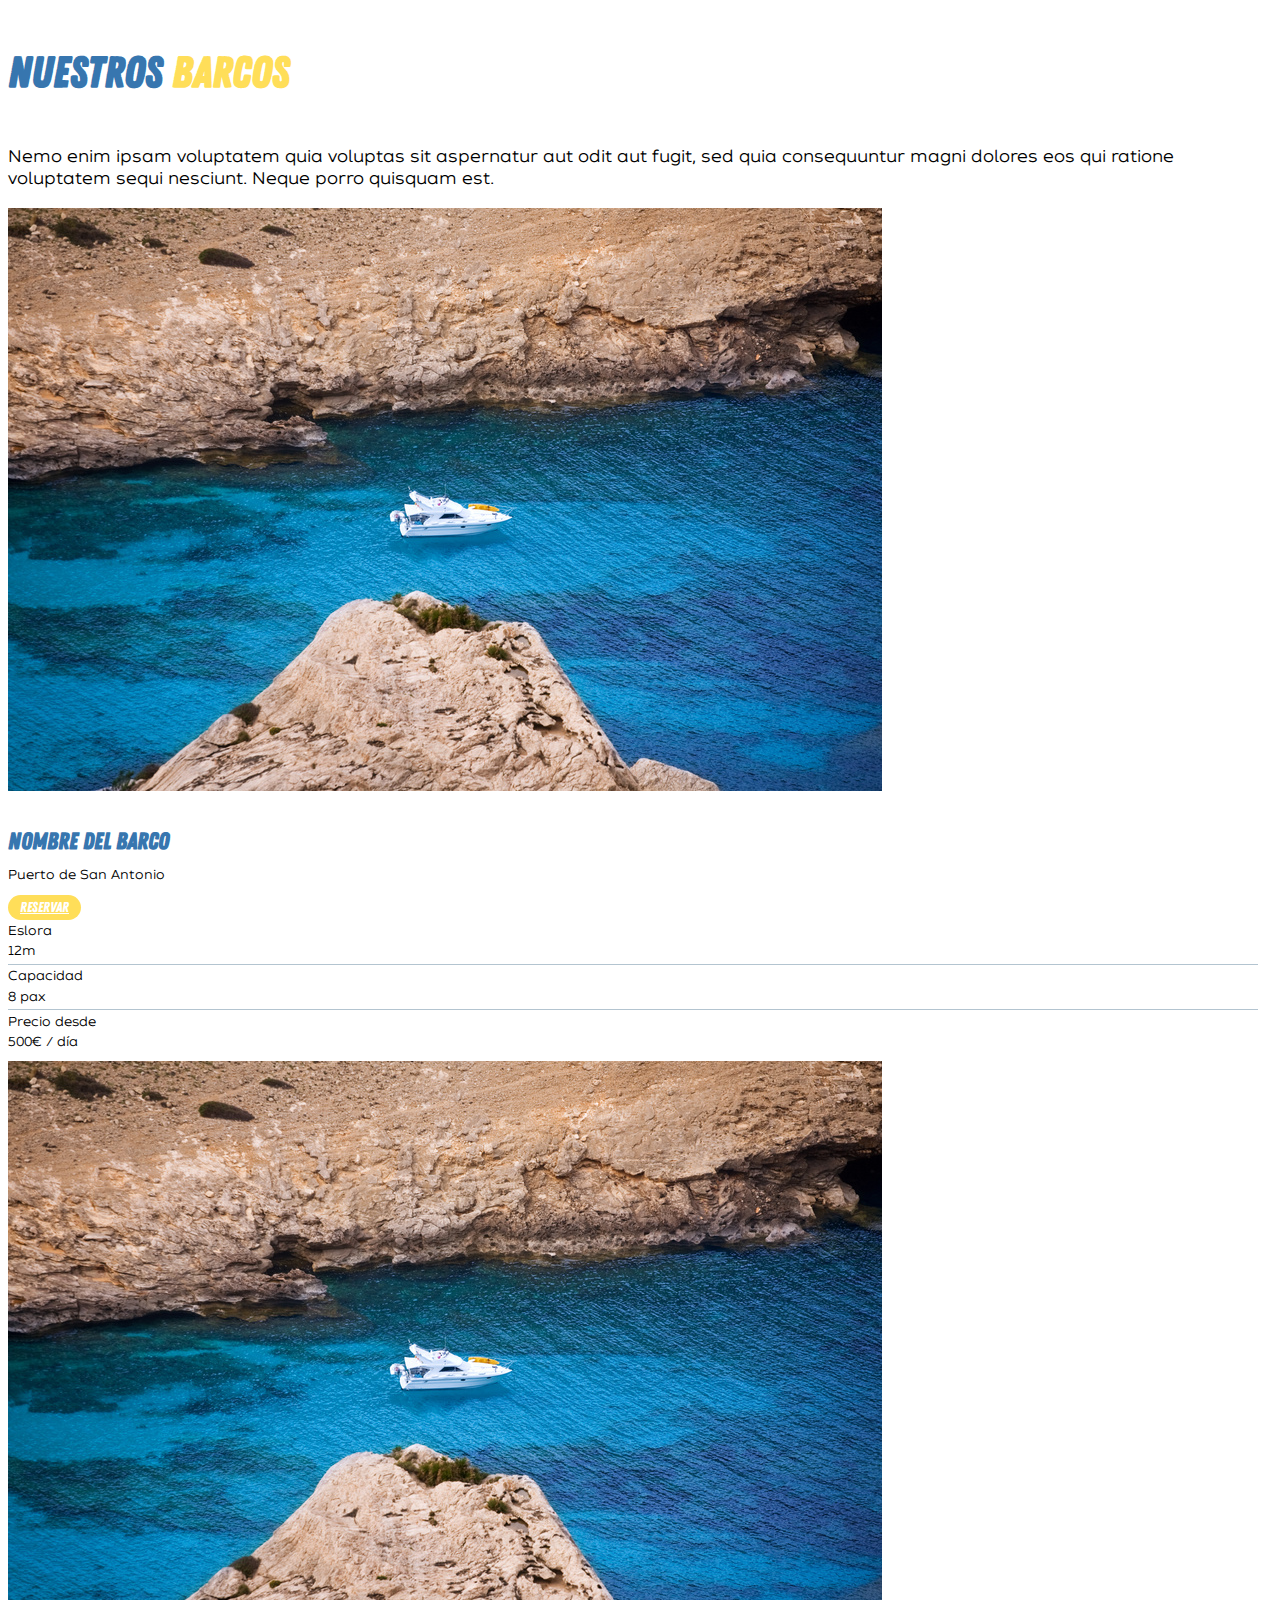
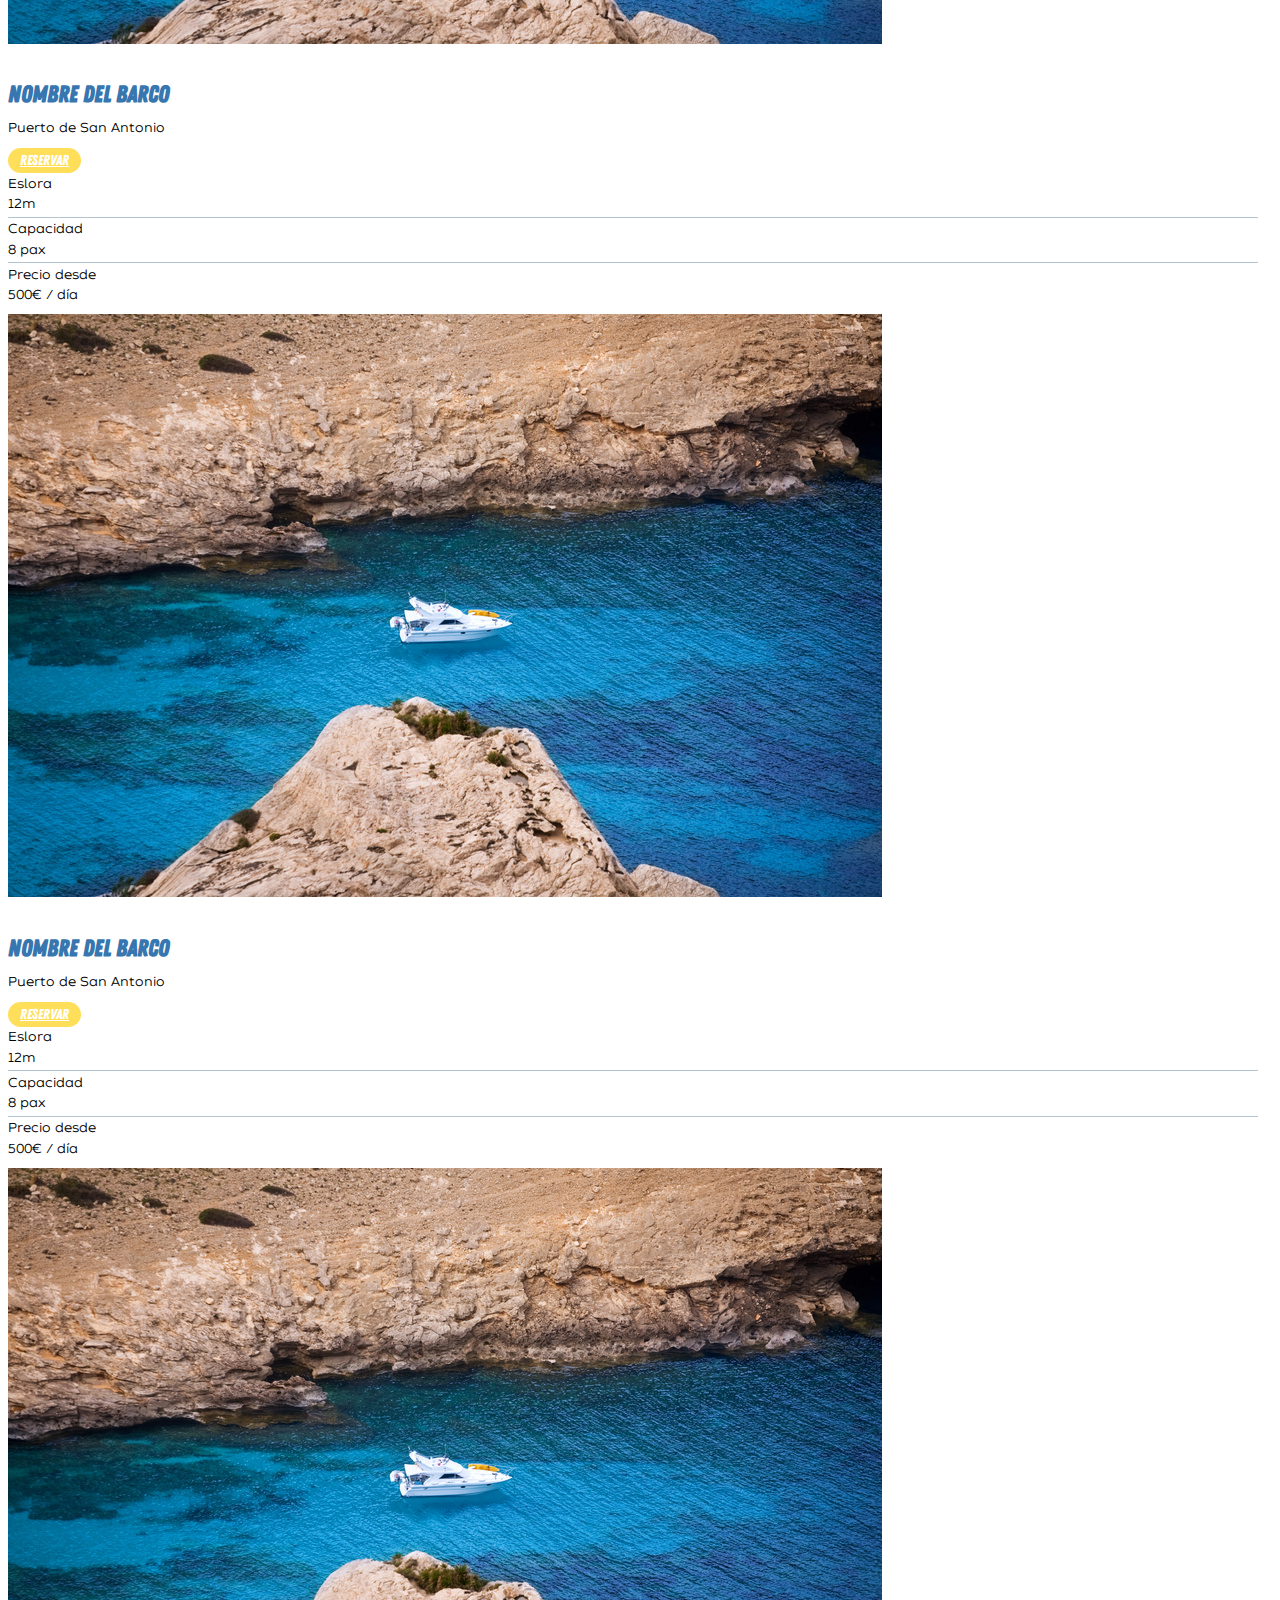
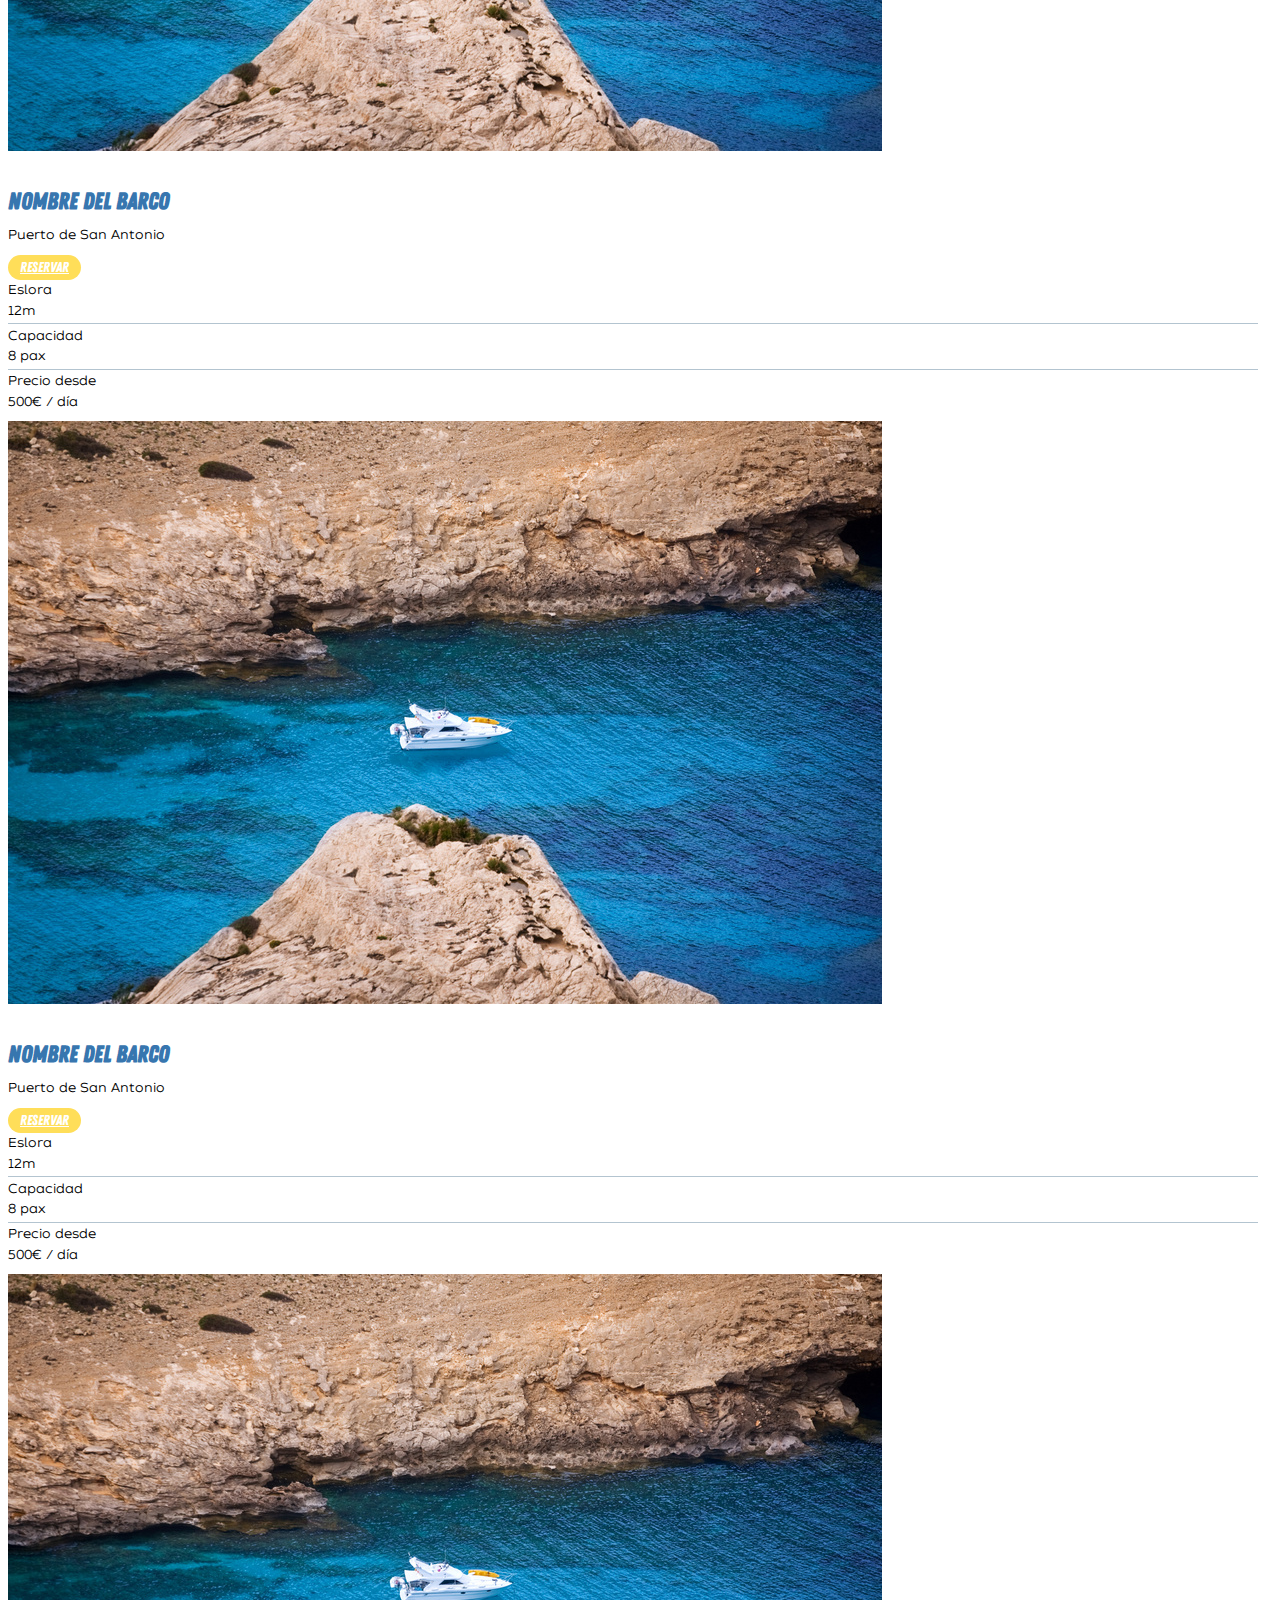
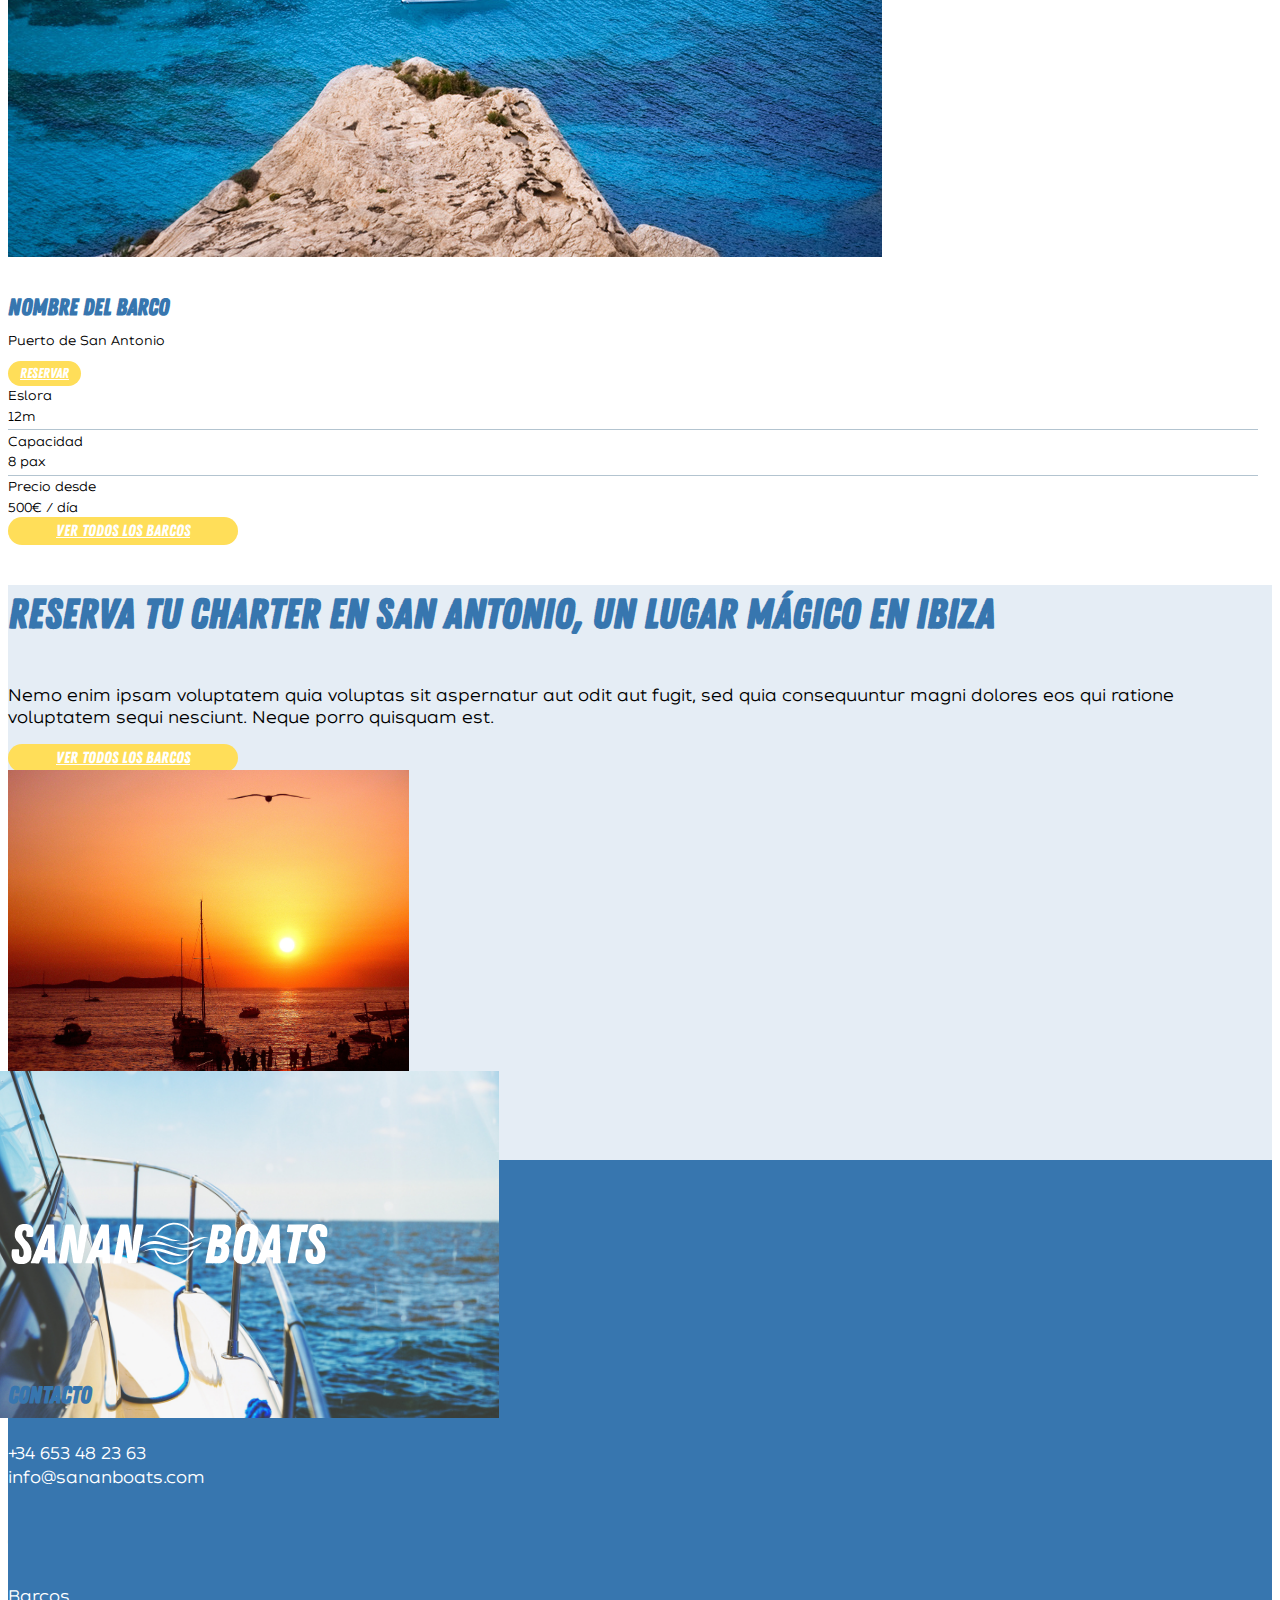
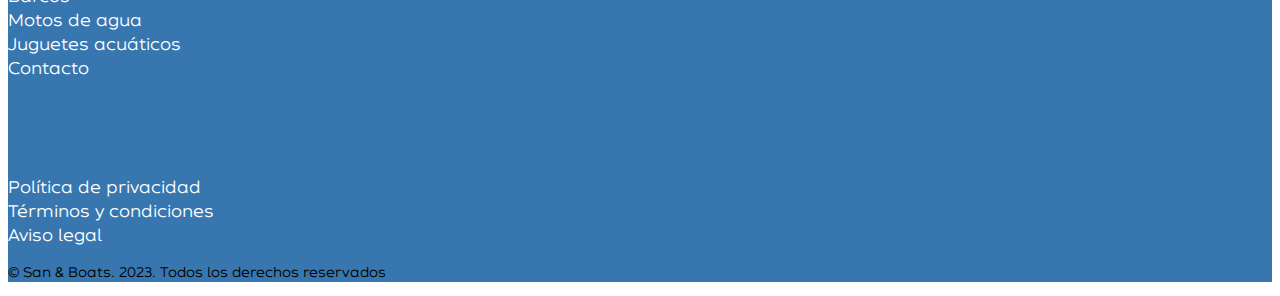
==== index.html @ d36f4373 "feat: Implemented book my charter section" ====
<!DOCTYPE html>
<html lang="en">
    <head>
        <meta charset="utf-8">
        <meta name="viewport" content="width=device-width, initial-scale=1">

        <!-- SEO Meta Tags -->
        <title>Sanan Boats</title>
        <meta name="description" content="Sanan Boats">
        <meta property="og:title" content="Sanan Boats">

        <!-- External Styles -->
        <link href="https://cdn.jsdelivr.net/npm/bootstrap@5.2.3/dist/css/bootstrap.min.css" rel="stylesheet" integrity="sha384-rbsA2VBKQhggwzxH7pPCaAqO46MgnOM80zW1RWuH61DGLwZJEdK2Kadq2F9CUG65" crossorigin="anonymous">

        <!-- App Styles -->
        <link rel="stylesheet" href="assets/css/styles.css">
    </head>
    <body>

        <!-- Boat Section -->
        <section class="our-boats-section">
            <div class="container thm-container">
                <div class="row py-4 mt-2 mb-3">
                    <div class="col text-center">
                        <h3 class="pt-2 pb-3">NUESTROS <span>BARCOS</span></h3>
                        <p>Nemo enim ipsam voluptatem quia voluptas sit aspernatur aut odit aut fugit, sed quia consequuntur magni dolores eos qui ratione voluptatem sequi nesciunt. Neque porro quisquam est.</p>
                    </div>
                </div>
                <div class="row row-cols-1 row-cols-md-3 gx-4 gy-4">
                    <div class="col">
                        <div class="boat-card px-1">
                            <div class="boat-image position-relative overflow-hidden">
                                <img class=" w-100" src="assets/images/boat_placeholder.jpg" alt="Boat image">
                            </div>
                            <div class="boat-content">
                                <div class="d-flex justify-content-between">
                                    <div class="d-flex flex-column">
                                        <h4>NOMBRE DEL BARCO</h4>
                                        <p class="mb-2">Puerto de San Antonio</p>
                                    </div>
                                    <a href="#" class="btn thm-btn-primary-lt">RESERVAR</a>
                                </div>
                                <div class="boat-items d-flex flex-column">
                                    <div class="boat-item d-flex justify-content-between">
                                        <p>Eslora</p>
                                        <p>12m</p>
                                    </div>
                                    <div class="boat-item d-flex justify-content-between">
                                        <p>Capacidad</p>
                                        <p>8 pax</p>
                                    </div>
                                    <div class="boat-item d-flex justify-content-between">
                                        <p>Precio desde</p>
                                        <p>500€ / día</p>
                                    </div>
                                </div>
                            </div>
                        </div>
                    </div>
                    <div class="col">
                        <div class="boat-card px-1">
                            <div class="boat-image position-relative overflow-hidden">
                                <img class=" w-100" src="assets/images/boat_placeholder.jpg" alt="Boat image">
                            </div>
                            <div class="boat-content">
                                <div class="d-flex justify-content-between">
                                    <div class="d-flex flex-column">
                                        <h4>NOMBRE DEL BARCO</h4>
                                        <p class="mb-2">Puerto de San Antonio</p>
                                    </div>
                                    <a href="#" class="btn thm-btn-primary-lt">RESERVAR</a>
                                </div>
                                <div class="boat-items d-flex flex-column">
                                    <div class="boat-item d-flex justify-content-between">
                                        <p>Eslora</p>
                                        <p>12m</p>
                                    </div>
                                    <div class="boat-item d-flex justify-content-between">
                                        <p>Capacidad</p>
                                        <p>8 pax</p>
                                    </div>
                                    <div class="boat-item d-flex justify-content-between">
                                        <p>Precio desde</p>
                                        <p>500€ / día</p>
                                    </div>
                                </div>
                            </div>
                        </div>
                    </div>
                    <div class="col">
                        <div class="boat-card px-1">
                            <div class="boat-image position-relative overflow-hidden">
                                <img class=" w-100" src="assets/images/boat_placeholder.jpg" alt="Boat image">
                            </div>
                            <div class="boat-content">
                                <div class="d-flex justify-content-between">
                                    <div class="d-flex flex-column">
                                        <h4>NOMBRE DEL BARCO</h4>
                                        <p class="mb-2">Puerto de San Antonio</p>
                                    </div>
                                    <a href="#" class="btn thm-btn-primary-lt">RESERVAR</a>
                                </div>
                                <div class="boat-items d-flex flex-column">
                                    <div class="boat-item d-flex justify-content-between">
                                        <p>Eslora</p>
                                        <p>12m</p>
                                    </div>
                                    <div class="boat-item d-flex justify-content-between">
                                        <p>Capacidad</p>
                                        <p>8 pax</p>
                                    </div>
                                    <div class="boat-item d-flex justify-content-between">
                                        <p>Precio desde</p>
                                        <p>500€ / día</p>
                                    </div>
                                </div>
                            </div>
                        </div>
                    </div>
                    <div class="col">
                        <div class="boat-card px-1">
                            <div class="boat-image position-relative overflow-hidden">
                                <img class=" w-100" src="assets/images/boat_placeholder.jpg" alt="Boat image">
                            </div>
                            <div class="boat-content">
                                <div class="d-flex justify-content-between">
                                    <div class="d-flex flex-column">
                                        <h4>NOMBRE DEL BARCO</h4>
                                        <p class="mb-2">Puerto de San Antonio</p>
                                    </div>
                                    <a href="#" class="btn thm-btn-primary-lt">RESERVAR</a>
                                </div>
                                <div class="boat-items d-flex flex-column">
                                    <div class="boat-item d-flex justify-content-between">
                                        <p>Eslora</p>
                                        <p>12m</p>
                                    </div>
                                    <div class="boat-item d-flex justify-content-between">
                                        <p>Capacidad</p>
                                        <p>8 pax</p>
                                    </div>
                                    <div class="boat-item d-flex justify-content-between">
                                        <p>Precio desde</p>
                                        <p>500€ / día</p>
                                    </div>
                                </div>
                            </div>
                        </div>
                    </div>
                    <div class="col">
                        <div class="boat-card px-1">
                            <div class="boat-image position-relative overflow-hidden">
                                <img class=" w-100" src="assets/images/boat_placeholder.jpg" alt="Boat image">
                            </div>
                            <div class="boat-content">
                                <div class="d-flex justify-content-between">
                                    <div class="d-flex flex-column">
                                        <h4>NOMBRE DEL BARCO</h4>
                                        <p class="mb-2">Puerto de San Antonio</p>
                                    </div>
                                    <a href="#" class="btn thm-btn-primary-lt">RESERVAR</a>
                                </div>
                                <div class="boat-items d-flex flex-column">
                                    <div class="boat-item d-flex justify-content-between">
                                        <p>Eslora</p>
                                        <p>12m</p>
                                    </div>
                                    <div class="boat-item d-flex justify-content-between">
                                        <p>Capacidad</p>
                                        <p>8 pax</p>
                                    </div>
                                    <div class="boat-item d-flex justify-content-between">
                                        <p>Precio desde</p>
                                        <p>500€ / día</p>
                                    </div>
                                </div>
                            </div>
                        </div>
                    </div>
                    <div class="col">
                        <div class="boat-card px-1">
                            <div class="boat-image position-relative overflow-hidden">
                                <img class=" w-100" src="assets/images/boat_placeholder.jpg" alt="Boat image">
                            </div>
                            <div class="boat-content">
                                <div class="d-flex justify-content-between">
                                    <div class="d-flex flex-column">
                                        <h4>NOMBRE DEL BARCO</h4>
                                        <p class="mb-2">Puerto de San Antonio</p>
                                    </div>
                                    <a href="#" class="btn thm-btn-primary-lt">RESERVAR</a>
                                </div>
                                <div class="boat-items d-flex flex-column">
                                    <div class="boat-item d-flex justify-content-between">
                                        <p>Eslora</p>
                                        <p>12m</p>
                                    </div>
                                    <div class="boat-item d-flex justify-content-between">
                                        <p>Capacidad</p>
                                        <p>8 pax</p>
                                    </div>
                                    <div class="boat-item d-flex justify-content-between">
                                        <p>Precio desde</p>
                                        <p>500€ / día</p>
                                    </div>
                                </div>
                            </div>
                        </div>
                    </div>
                </div>
                <div class="row py-4 py-md-5">
                    <div class="col text-center">
                        <a href="#" class="btn thm-btn-primary">VER TODOS LOS BARCOS</a>
                    </div>
                </div>
            </div>
        </section>

        <!-- Book my charter section -->
        <section class="book-my-charter-section bg-light py-4 py-lg-5">
            <div class="container thm-container px-4 pt-4 pb-lg-5 mt-2 mt-lg-0">
                <div class="row">
                    <div class="col-lg-6 p-lg-4 mb-4 mb-lg-0">
                        <h3>RESERVA TU CHARTER EN SAN ANTONIO, UN LUGAR MÁGICO EN IBIZA</h3>
                        <p>Nemo enim ipsam voluptatem quia voluptas sit aspernatur aut odit aut fugit, sed quia consequuntur magni dolores eos qui ratione voluptatem sequi nesciunt. Neque porro quisquam est.</p>
                        <a href="#" class="btn thm-btn-primary">VER TODOS LOS BARCOS</a>
                    </div>
                    <div class="col-lg-6 book-my-charter-images position-relative mt-2 mt-lg-0">
                        <div class="book-my-charter-img-2 position-absolute top-0 overflow-hidden">
                            <img src="assets/images/book_our_charter_2.jpg" alt="Book my charter 2">
                        </div>
                        <div class="book-my-charter-img-1 position-absolute bottom-0 start-0 overflow-hidden">
                            <img src="assets/images/book_our_charter_1.jpg" alt="Book my charter 1">
                        </div>
                    </div>
                </div>
            </div>
        </section>

        <!-- Footer -->
        <footer class="bg-primary">
            <div class="container thm-container py-3 pt-lg-4">
                <div class="row pb-4 pt-lg-2">
                    <div class="col-lg-4 text-center text-lg-start">
                        <img class="footer-logo" src="assets/images/sanan_boats_logo_white.svg" alt="Sanan boats logo" width="320px">
                    </div>
                    <div class="col-lg-8 pt-lg-5 text-center text-sm-start">
                        <div class="row">
                            <div class="col-sm-4 pb-2 pb-sm-0">
                                <h4 class="text-white">CONTACTO</h4>
                                <ul>
                                    <li><a href="#">+34 653 48 23 63</a></li>
                                    <li><a href="#">info@sananboats.com</a></li>
                                </ul>
                            </div>
                            <div class="col-sm-4 pb-2 pb-sm-0">
                                <h4 class="text-white">SERVICIOS</h4>
                                <ul>
                                    <li><a href="#">Barcos</a></li>
                                    <li><a href="#">Motos de agua</a></li>
                                    <li><a href="#">Juguetes acuáticos</a></li>
                                    <li><a href="#">Contacto</a></li>
                                </ul>
                            </div>
                            <div class="col-sm-4 pb-2 pb-sm-0">
                                <h4 class="text-white">POLÍTICAS</h4>
                                <ul>
                                    <li><a href="#">Política de privacidad</a></li>
                                    <li><a href="#">Términos y condiciones</a></li>
                                    <li><a href="#">Aviso legal</a></li>
                                </ul>
                            </div>
                        </div>
                    </div>
                </div>
                <div class="row">
                    <div class="col text-center">
                        <p class="mb-0 pb-lg-1 pt-sm-3 text-white">© San & Boats. 2023. Todos los derechos reservados</p>
                    </div>
                </div>
            </div>
        </footer>
        
        <!-- Application JavaScript -->
        <script src="assets/js/main.js"></script>
    </body>
</html>
---- assets/css/styles.css ----
/* Author: Javier López López
   Version: 1.0
   Date: 16/04/2023
   File Description: Css file for theme styles
*/
/****************************************\
01.General
02.Titles
03.Buttons
04.Boat card
05.Footer
06.Book my charter section
*****************************************/


/*--------------------------------------------------------------
# General
--------------------------------------------------------------*/

:root {
    --color-primary: #3776af;
    --color-secondary: #ffde59;
    --color-primary-light: #e5edf5;
}

/* Font declarations */
@font-face {
    font-family: 'Zing Rust Base';
    src: url('../fonts/ZingRustBaseFont.woff2') format('woff2');
    font-weight: 400;
    font-style: normal;
}

@font-face {
    font-family: 'Zing Sans Rust';
    src: url('../fonts/ZingSansRustFont.woff2') format('woff2');
    font-weight: 900;
    font-style: italic;
}


html, body, p {
    font-family: 'Zing Sans Rust', sans-serif;
    color: #000;
    font-size: min(calc(0.95rem + 0.1vw), 1.1rem);
}

h1, h2, h3, h4, h5 {
    font-family: 'Zing Rust Base', serif;
    color: var(--color-primary);
}

/* Colors */
.thm-color-primary {
    color: var(--color-primary);
}

.thm-color-secondary {
    color: var(--color-secondary);
}

/* Backgrounds */
.bg-primary {
    background-color: var(--color-primary) !important;
}

.bg-light {
    background-color: var(--color-primary-light) !important;
}

/* Container */
.thm-container {
    max-width: 1250px;
}


/*--------------------------------------------------------------
# Titles
--------------------------------------------------------------*/

h3 {
    font-size: min(calc(2rem + 0.8vw), 2.7rem);
}

h1 span, h2 span, h3 span {
    color: var(--color-secondary);
    text-align: center;
}

h4 {
    font-size: min(calc(1.32rem + 0.15vw), 1.45rem);
}


/*--------------------------------------------------------------
# Buttons
--------------------------------------------------------------*/

.thm-btn-primary, .thm-btn-primary-lt {
    width: fit-content;
    height: fit-content;
    border-radius: 28px;
    font-family: 'Zing Rust Base', serif;
    text-align: center;
    background-color: var(--color-secondary);
    color: #fff !important;
}

.thm-btn-primary {
    padding: 4px 48px;
    font-size: min(calc(0.9rem + 0.1vw), 1rem);
}

.thm-btn-primary-lt {
    padding: 4px 12px;
    font-size: min(calc(0.8rem + 0.1vw), 0.875rem);
}

.thm-btn-primary:hover, .thm-btn-primary-lt:hover {
    background-color: var(--color-primary);
}


/*--------------------------------------------------------------
# Boat card
--------------------------------------------------------------*/

.boat-card .boat-image {
    width: fit-content;
    margin: 10px 0;
}

.boat-card .boat-image img {
    object-fit: cover;
}

.boat-card .boat-content h4 {
    margin-bottom: 0;
    line-height: 25px;
    font-size: min(calc(1.3rem + 0.15vw), 1.43rem);
}

.boat-card .boat-content p {
    font-size: min(calc(0.75rem + 0.1vw), 0.79rem);
}

.boat-card .boat-items p {
    margin: 3.5px 0;
}

.boat-card .boat-items > div:not(:last-child) {
    border-bottom: 1px solid #b3c4d0;
}


/*--------------------------------------------------------------
# Footer
--------------------------------------------------------------*/

footer ul {
    padding-left: 0;
}

footer ul li {
    list-style: none;
    margin-bottom: 2px;
}

footer a {
    color: #fff;
    text-decoration: none!important;
    font-size: min(calc(0.95rem + 0.1vw), 1.04rem);
}

footer a:hover {
    color: var(--color-secondary);
}

footer p {
    font-size: min(calc(0.78rem + 0.1vw), 0.84rem);
}

@media screen and (max-width: 767px) {
    footer .footer-logo {
        width: 250px!important;
    }
}


/*--------------------------------------------------------------
# Book my charter section
--------------------------------------------------------------*/

.book-my-charter-section h3 {
    font-size: min(calc(1.9rem + 0.8vw), 2.6rem);
}

.book-my-charter-section .book-my-charter-images {
    height: 390px;
}

.book-my-charter-section .book-my-charter-img-1 {
    width: 398px;
    height: 347px;
}

.book-my-charter-section .book-my-charter-img-2 {
    width: 395px;
    height: 301px;
    left: 94px;
}

.book-my-charter-section .book-my-charter-img-1 img, .book-my-charter-section .book-my-charter-img-2 img {
    object-fit: cover;
    height: 100%;
}

.book-my-charter-section .book-my-charter-img-1 img {
    margin-left: -32px;
}

@media screen and (max-width: 767px) {
    .book-my-charter-section .book-my-charter-images {
        width: 340px;
        height: 264px;
        margin: auto;
    }
    
    .book-my-charter-section .book-my-charter-img-1 {
        width: 271px;
        height: 234px;
    }
    
    .book-my-charter-section .book-my-charter-img-2 {
        width: 269x;
        height: 202px;
        left: 68px;
    }
}
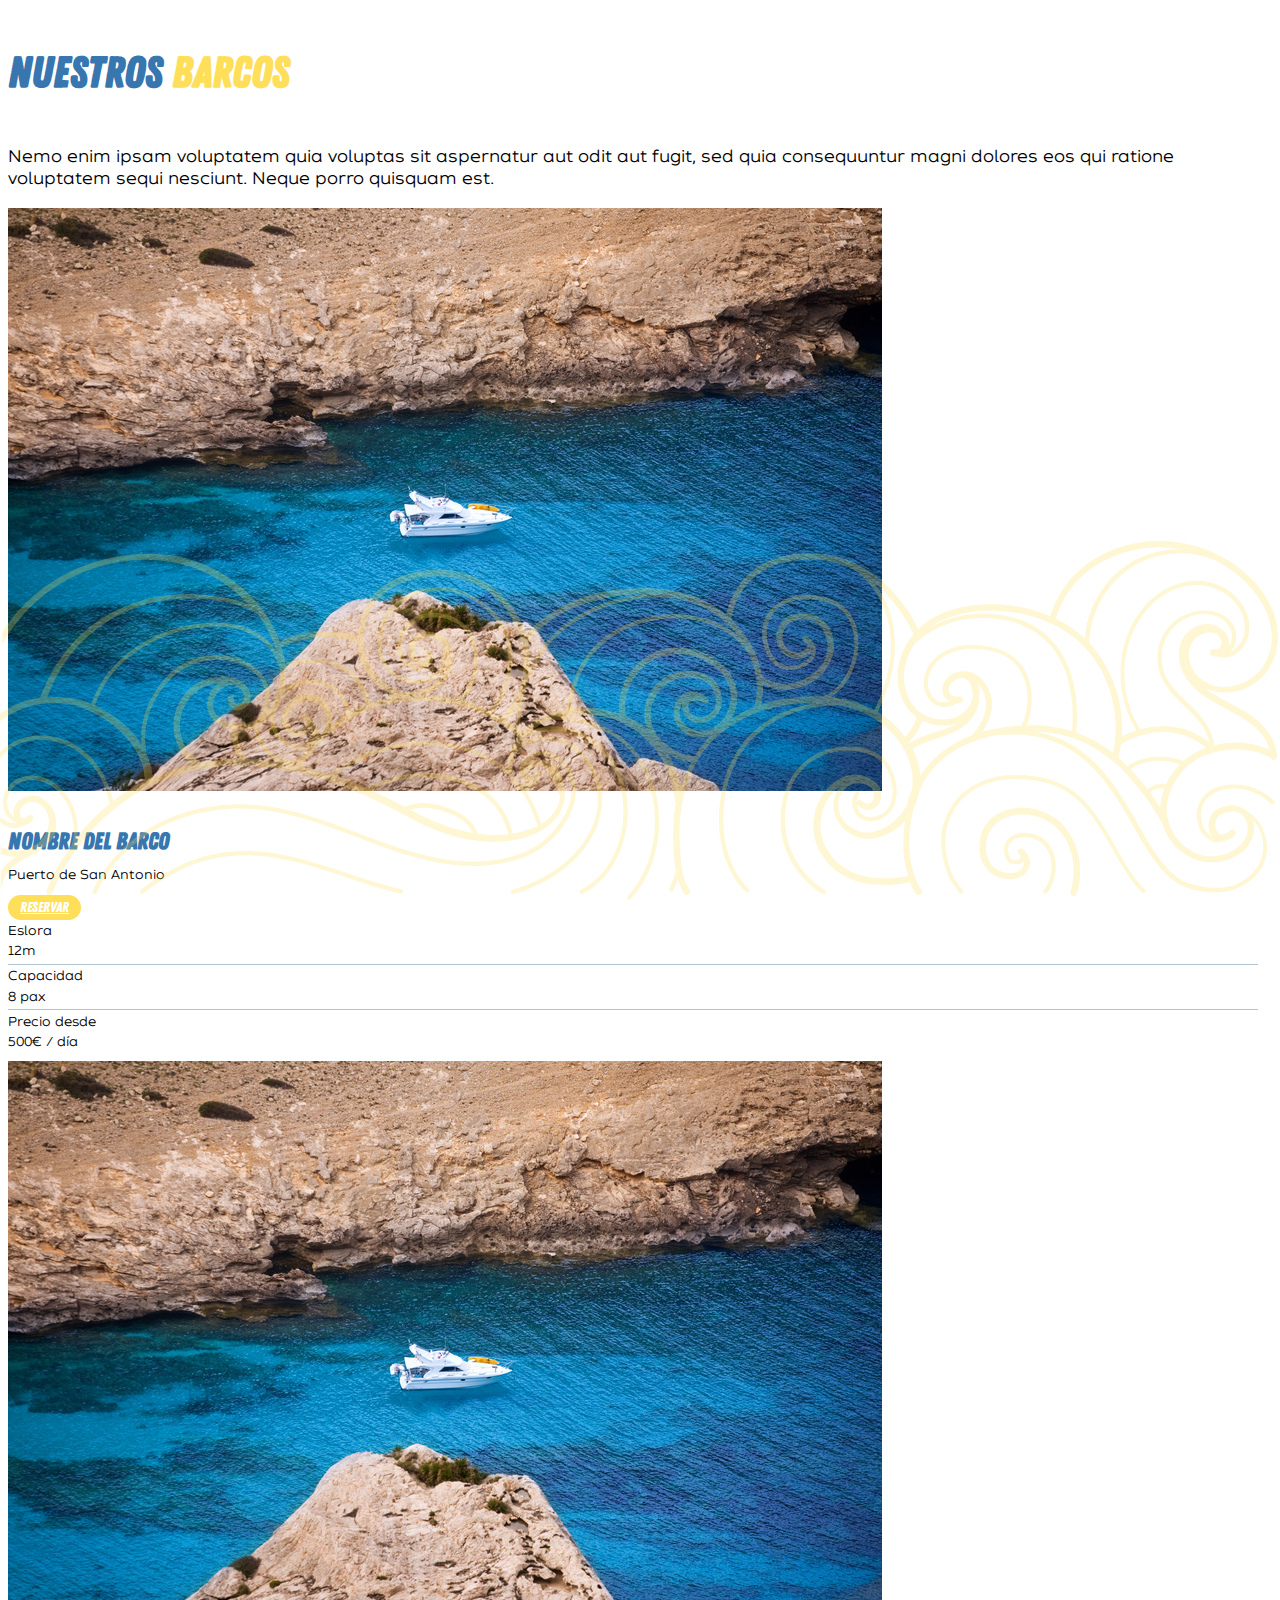
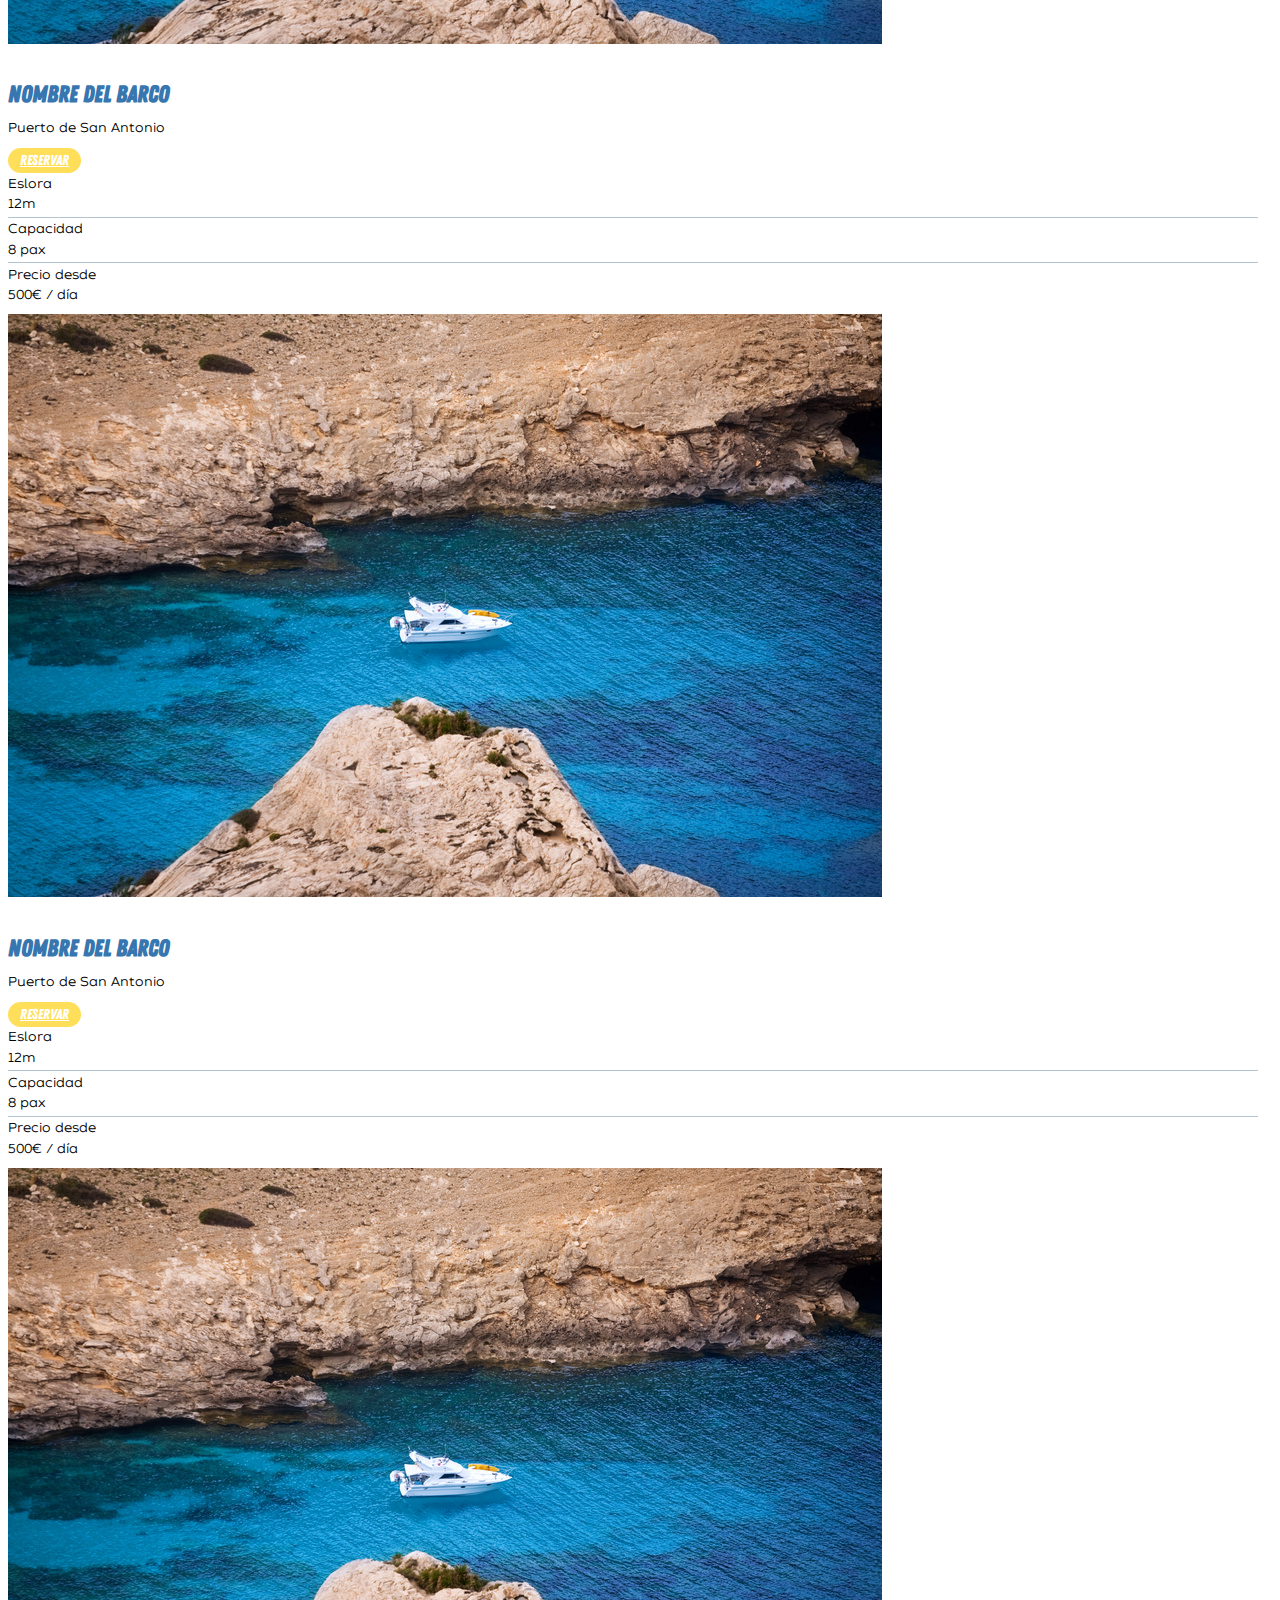
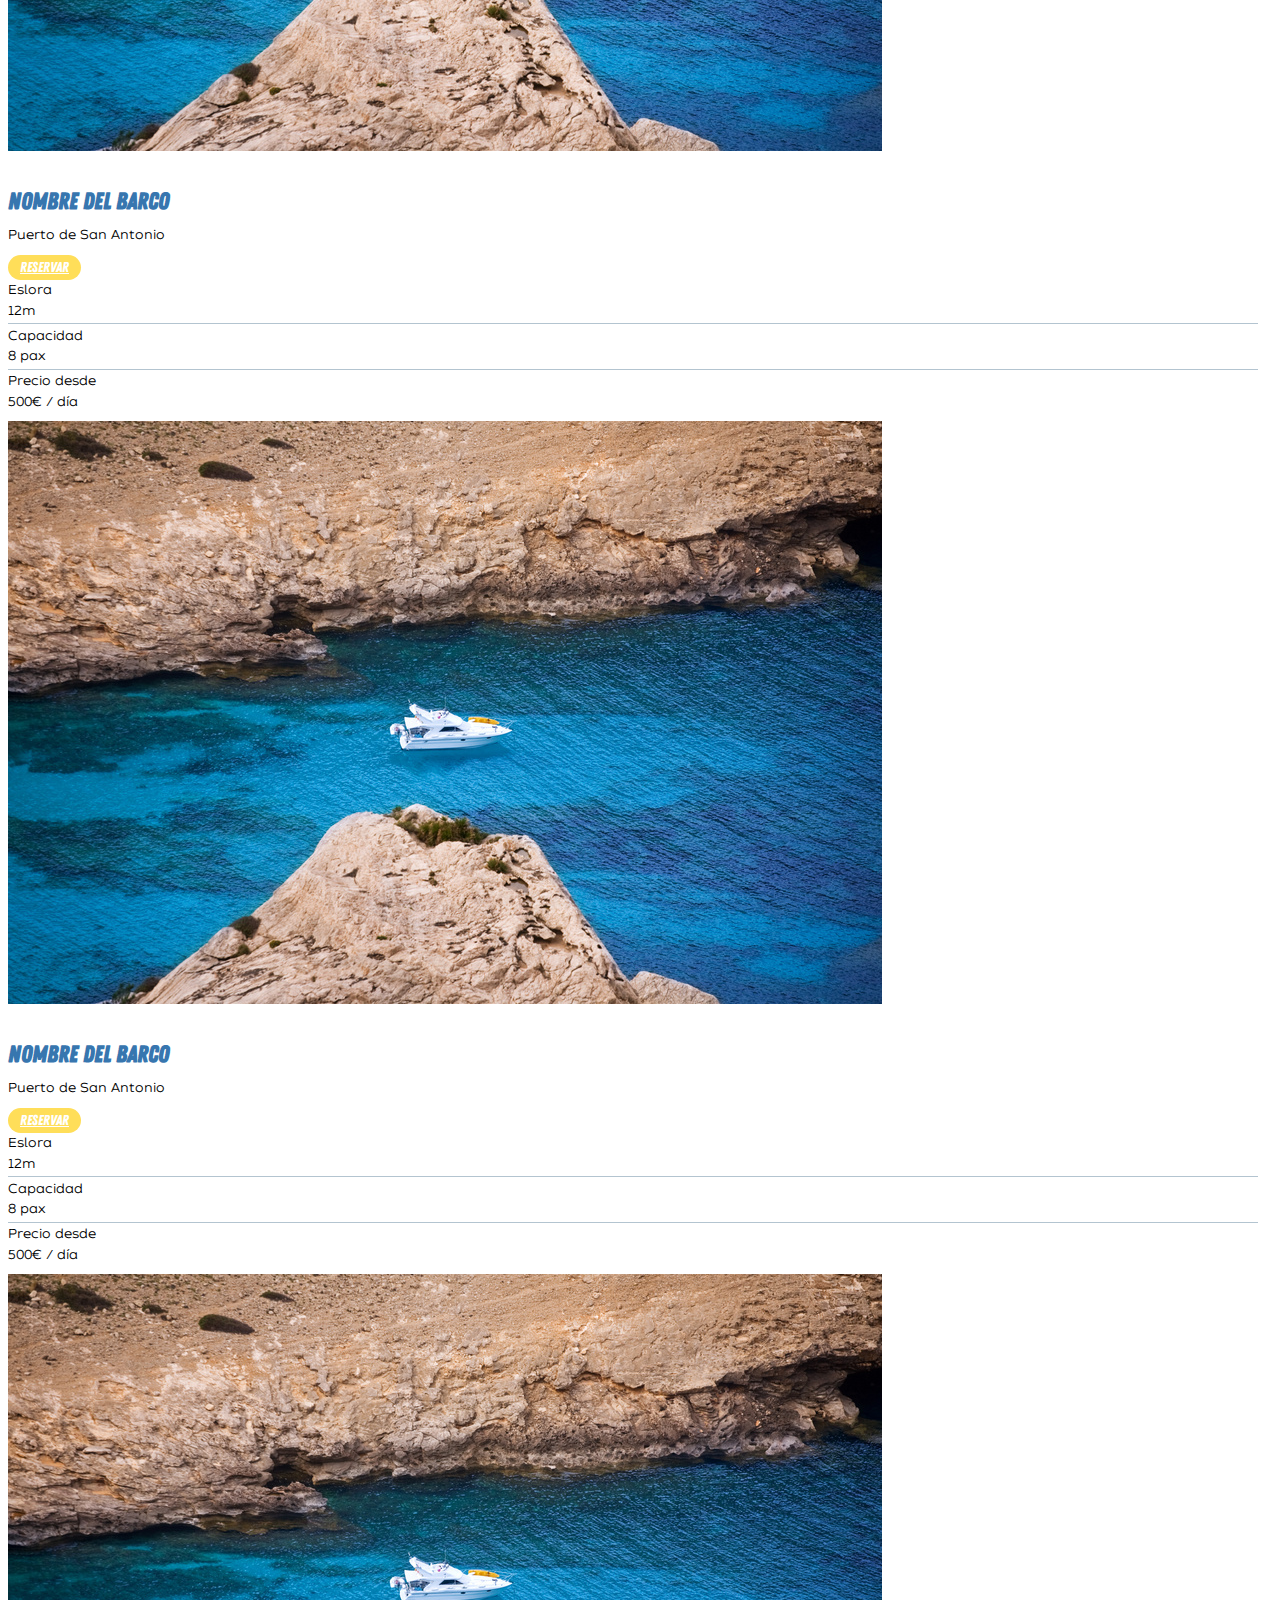
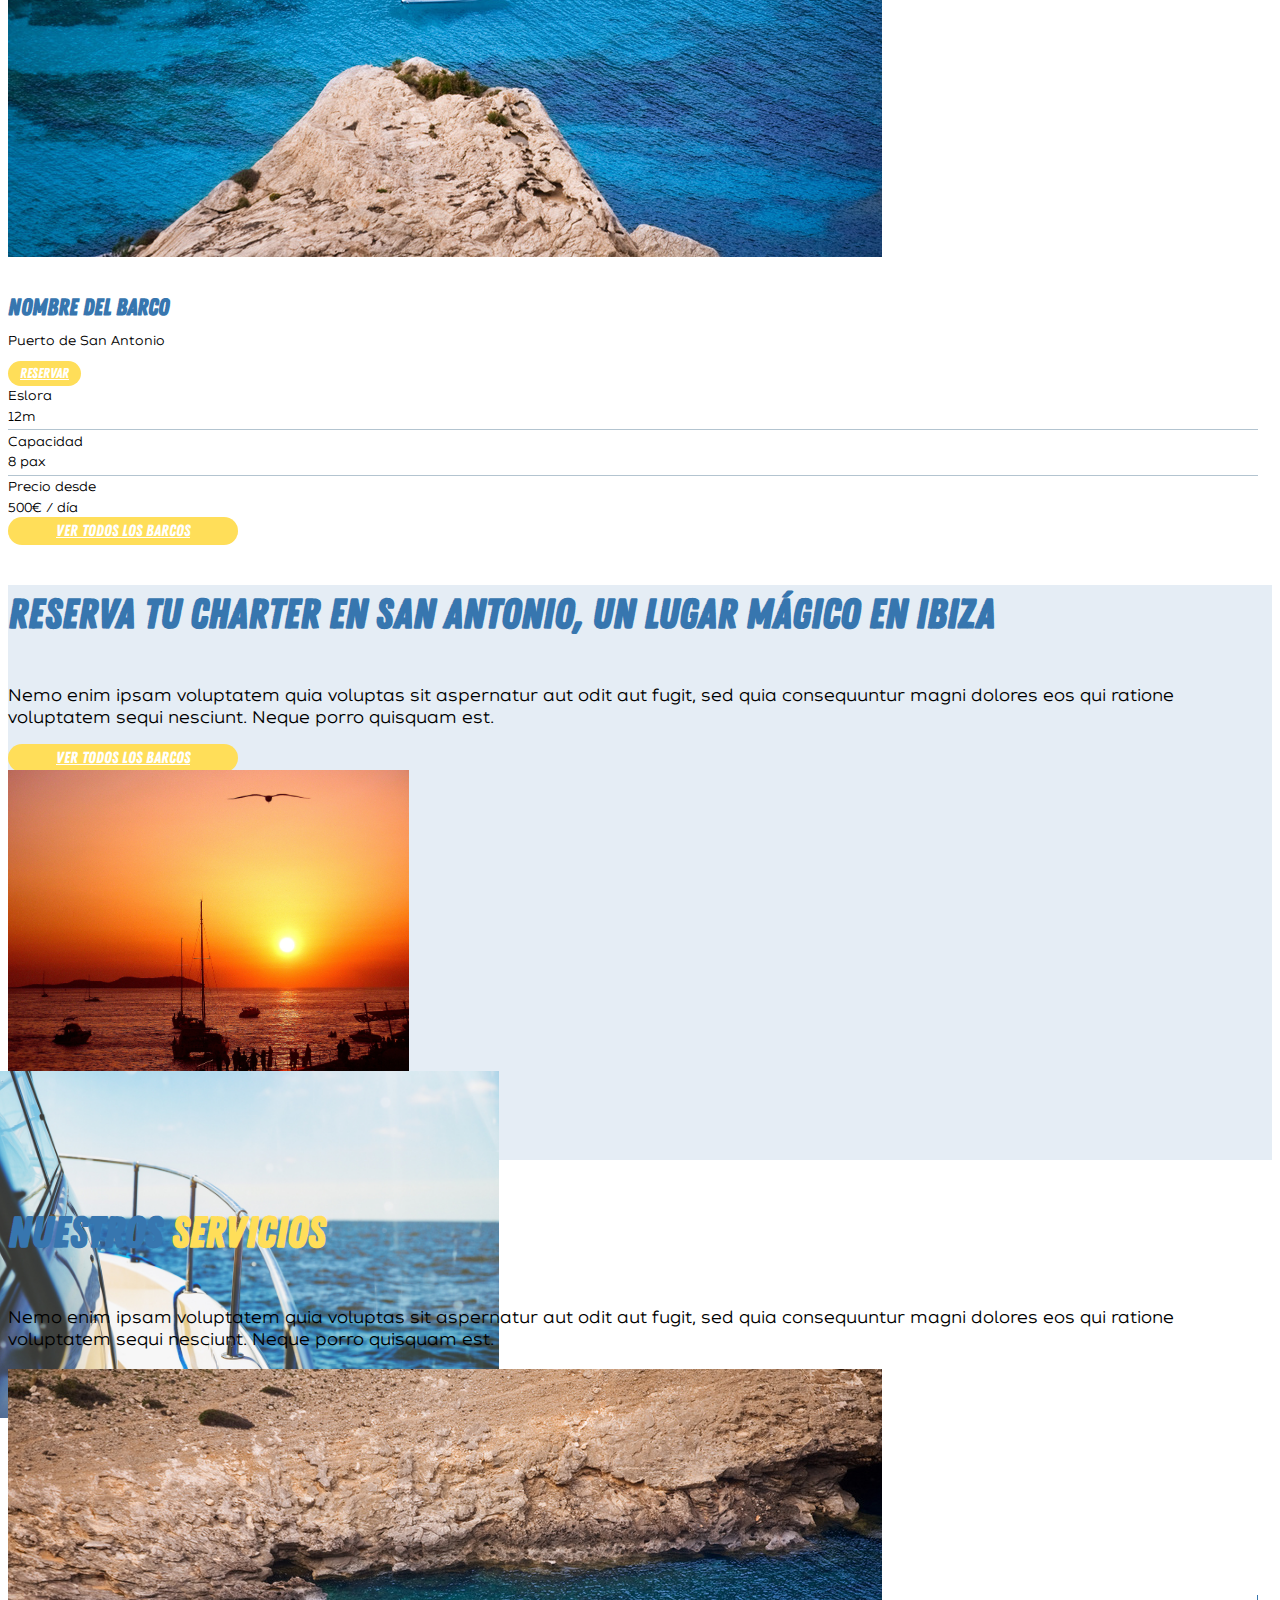
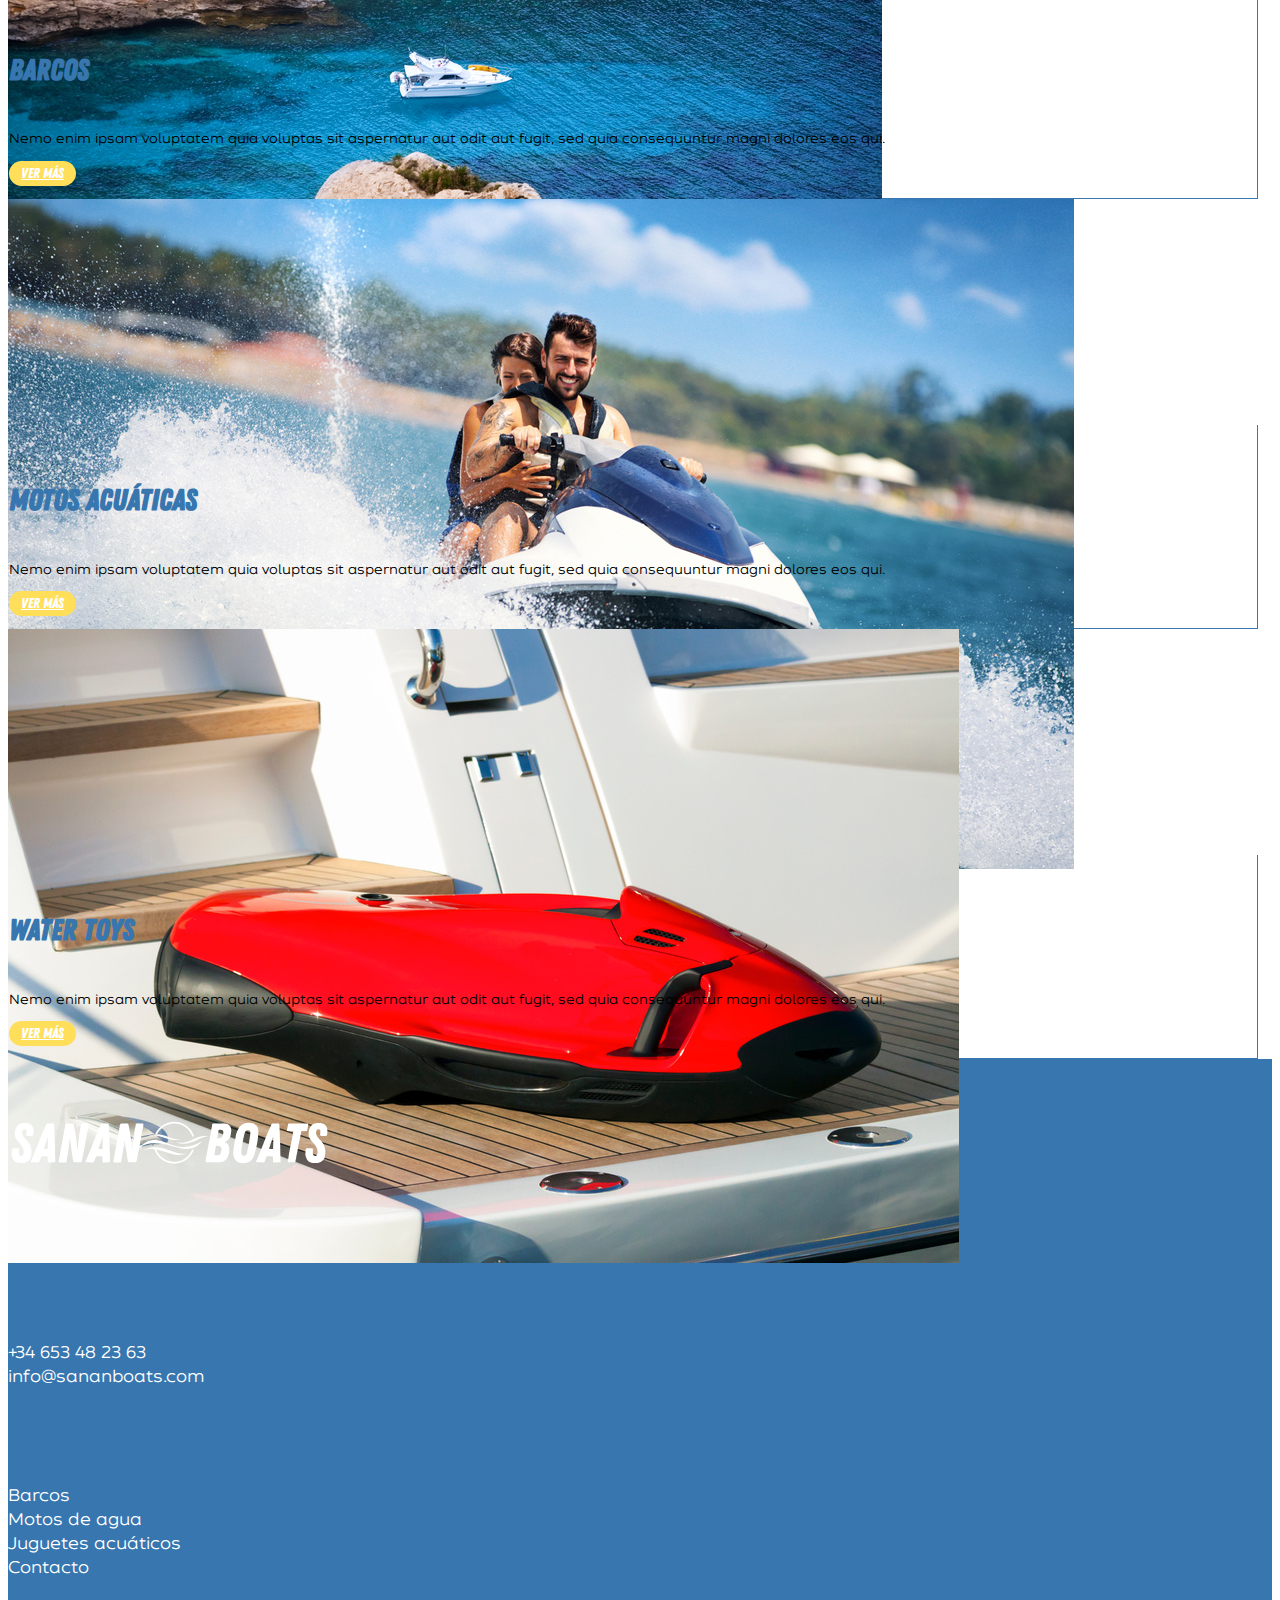
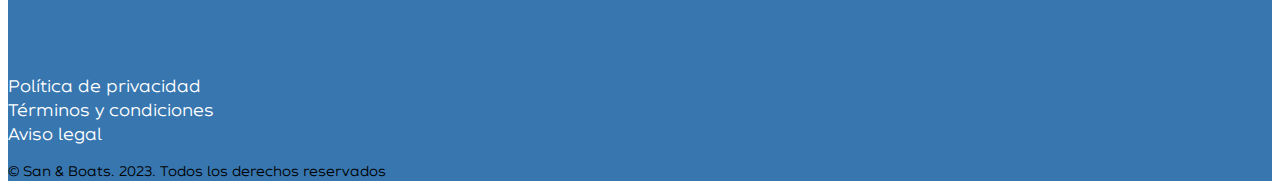
==== commit 66c6dda4: "feat: Implemented our services section" ====
--- a/index.html
+++ b/index.html
@@ -19,7 +19,7 @@
 
         <!-- Boat Section -->
         <section class="our-boats-section">
-            <div class="container thm-container">
+            <div class="container thm-container gx-5">
                 <div class="row py-4 mt-2 mb-3">
                     <div class="col text-center">
                         <h3 class="pt-2 pb-3">NUESTROS <span>BARCOS</span></h3>
@@ -218,7 +218,7 @@
 
         <!-- Book my charter section -->
         <section class="book-my-charter-section bg-light py-4 py-lg-5">
-            <div class="container thm-container px-4 pt-4 pb-lg-5 mt-2 mt-lg-0">
+            <div class="container thm-container gx-5 pt-4 pb-lg-5 mt-2 mt-lg-0">
                 <div class="row">
                     <div class="col-lg-6 p-lg-4 mb-4 mb-lg-0">
                         <h3>RESERVA TU CHARTER EN SAN ANTONIO, UN LUGAR MÁGICO EN IBIZA</h3>
@@ -231,6 +231,56 @@
                         </div>
                         <div class="book-my-charter-img-1 position-absolute bottom-0 start-0 overflow-hidden">
                             <img src="assets/images/book_our_charter_1.jpg" alt="Book my charter 1">
+                        </div>
+                    </div>
+                </div>
+            </div>
+        </section>
+
+        <!-- Our services section -->
+        <section class="our-services-section">
+            <div class="container thm-container position-relative pb-5 gx-5">
+                <div class="row py-4 mt-2 mb-3">
+                    <div class="col text-center">
+                        <h3 class="pt-2 pb-3">NUESTROS <span>SERVICIOS</span></h3>
+                        <p>Nemo enim ipsam voluptatem quia voluptas sit aspernatur aut odit aut fugit, sed quia consequuntur magni dolores eos qui ratione voluptatem sequi nesciunt. Neque porro quisquam est.</p>
+                    </div>
+                </div>
+                <div class="row row-cols-1 row-cols-md-3 gy-4 mb-4">
+                    <div class="col">
+                        <div class="service-card px-1">
+                            <div class="service-image position-relative overflow-hidden">
+                                <img class=" w-100" src="assets/images/boat_placeholder.jpg" alt="Boat image">
+                            </div>
+                            <div class="service-content d-flex flex-column align-items-center px-4">
+                                <h4>BARCOS</h4>
+                                <p class="text-center p-1 pb-2">Nemo enim ipsam voluptatem quia voluptas sit aspernatur aut odit aut fugit, sed quia consequuntur magni dolores eos qui.</p>
+                                <a href="#" class="btn thm-btn-primary-lt">VER MÁS</a>
+                            </div>
+                        </div>
+                    </div>
+                    <div class="col">
+                        <div class="service-card px-1">
+                            <div class="service-image position-relative overflow-hidden">
+                                <img class=" w-100" src="assets/images/service_placeholder_1.jpg" alt="Boat image">
+                            </div>
+                            <div class="service-content d-flex flex-column align-items-center px-4">
+                                <h4>MOTOS ACUÁTICAS</h4>
+                                <p class="text-center p-1 pb-2">Nemo enim ipsam voluptatem quia voluptas sit aspernatur aut odit aut fugit, sed quia consequuntur magni dolores eos qui.</p>
+                                <a href="#" class="btn thm-btn-primary-lt">VER MÁS</a>
+                            </div>
+                        </div>
+                    </div>
+                    <div class="col">
+                        <div class="service-card px-1">
+                            <div class="service-image position-relative overflow-hidden">
+                                <img class=" w-100" src="assets/images/service_placeholder_2.jpg" alt="Boat image">
+                            </div>
+                            <div class="service-content d-flex flex-column align-items-center px-4">
+                                <h4>WATER TOYS</h4>
+                                <p class="text-center p-1 pb-2">Nemo enim ipsam voluptatem quia voluptas sit aspernatur aut odit aut fugit, sed quia consequuntur magni dolores eos qui.</p>
+                                <a href="#" class="btn thm-btn-primary-lt">VER MÁS</a>
+                            </div>
                         </div>
                     </div>
                 </div>
--- a/assets/css/styles.css
+++ b/assets/css/styles.css
@@ -8,8 +8,10 @@
 02.Titles
 03.Buttons
 04.Boat card
-05.Footer
-06.Book my charter section
+05.Service card
+06.Footer
+07.Book my charter section
+08.Our services section
 *****************************************/
 
 
@@ -154,6 +156,38 @@
 
 
 /*--------------------------------------------------------------
+# Service card
+--------------------------------------------------------------*/
+
+.service-card .service-image {
+    width: fit-content;
+    height: 226px;
+}
+
+.service-card .service-image img {
+    object-fit: cover;
+}
+
+.service-card .service-content {
+    padding-top: 0.9rem;
+    padding-bottom: 0.8rem;
+    border-left: var(--color-primary) solid 1px;
+    border-right: var(--color-primary) solid 1px;
+    border-bottom: var(--color-primary) solid 1px;
+    background-color: #fff;
+}
+
+.service-card .service-content h4 {
+    font-size: min(calc(1.69rem + 0.2vw), 1.8rem);
+}
+
+.service-card .service-content p {
+    font-size: min(calc(0.75rem + 0.08vw), 0.9rem);
+    line-height: 18px;
+}
+
+
+/*--------------------------------------------------------------
 # Footer
 --------------------------------------------------------------*/
 
@@ -236,4 +270,28 @@
         height: 202px;
         left: 68px;
     }
+}
+
+
+/*--------------------------------------------------------------
+# Our services section
+--------------------------------------------------------------*/
+
+.our-services-section .container div {
+    z-index: 2;
+}
+
+.our-services-section .container::before {
+    content: "";
+    position: absolute;
+    top: 0;
+    left: 0;
+    width: 100%;
+    height: 100%;
+    opacity: 0.25;
+    background-image: url("../images/our_services_bg.svg");
+    background-position: bottom center;
+    background-size: 100% auto;
+    background-repeat: no-repeat;
+    z-index: 1;
 }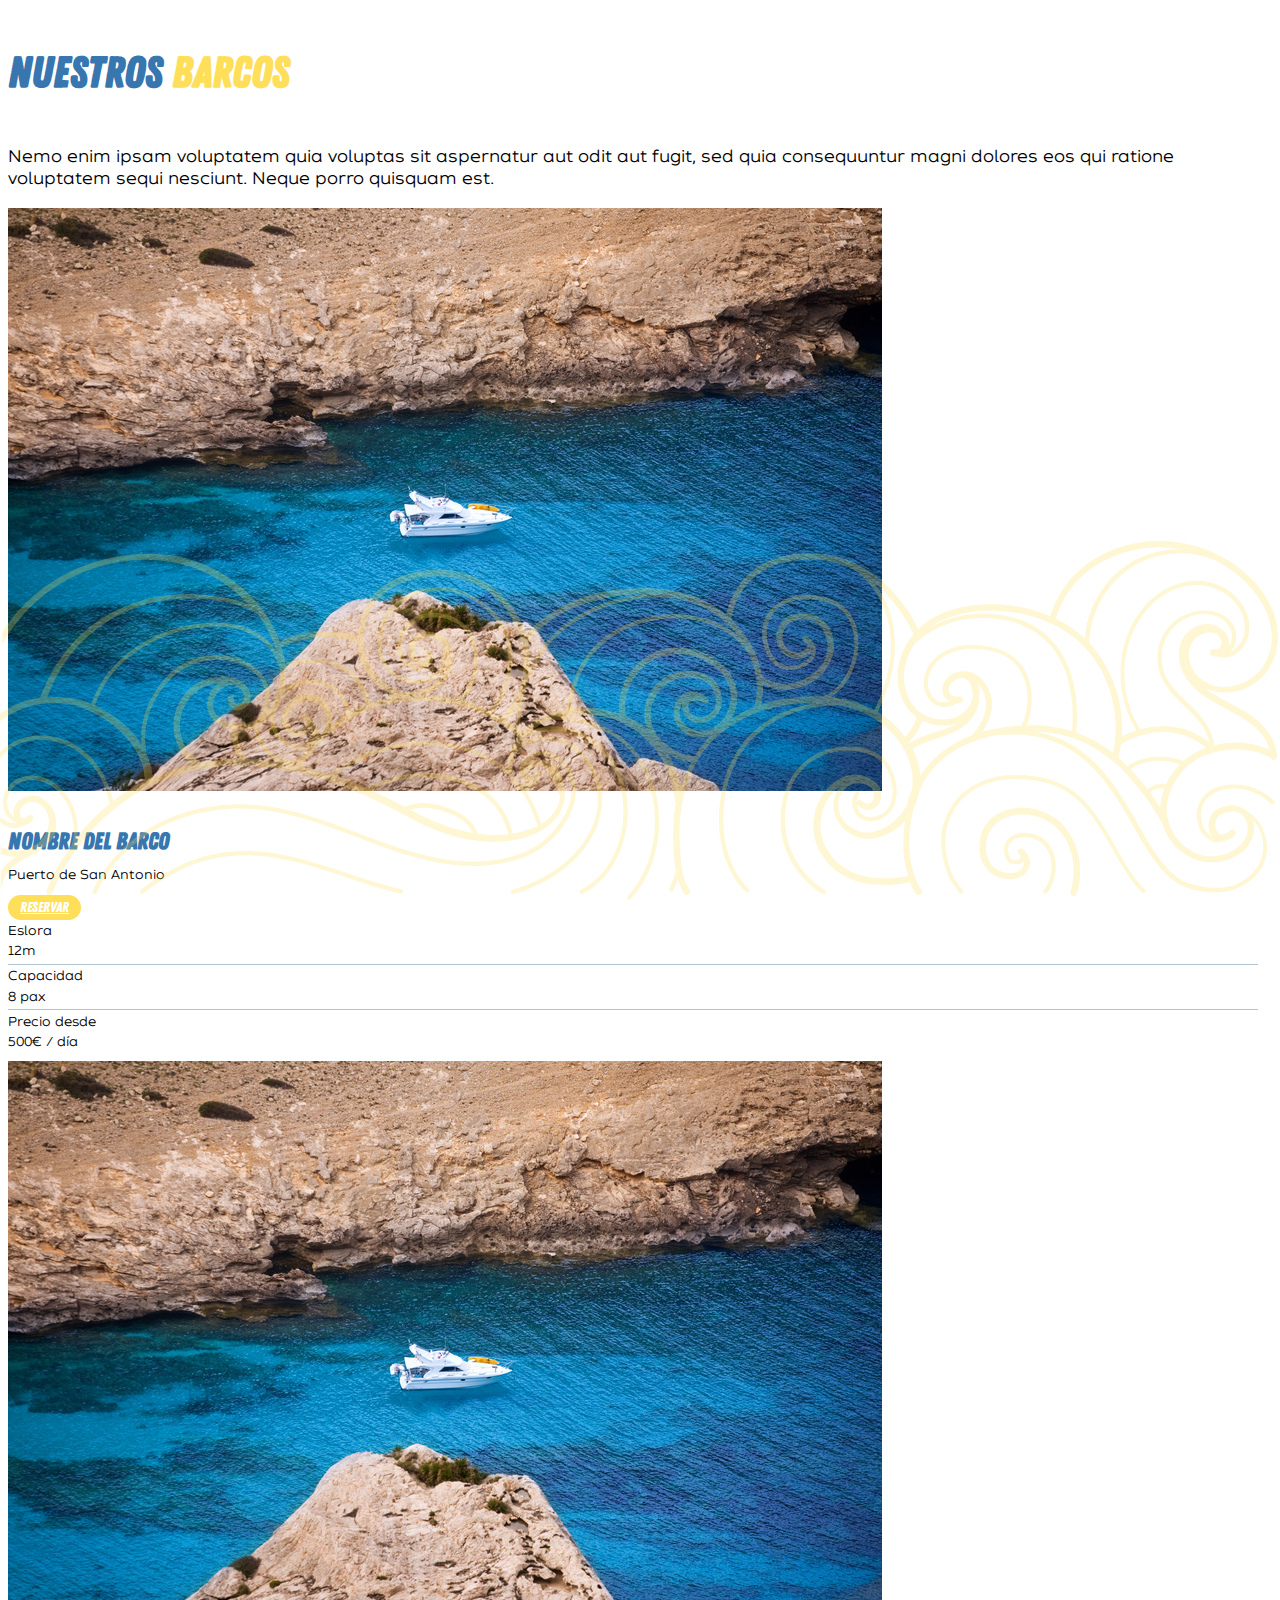
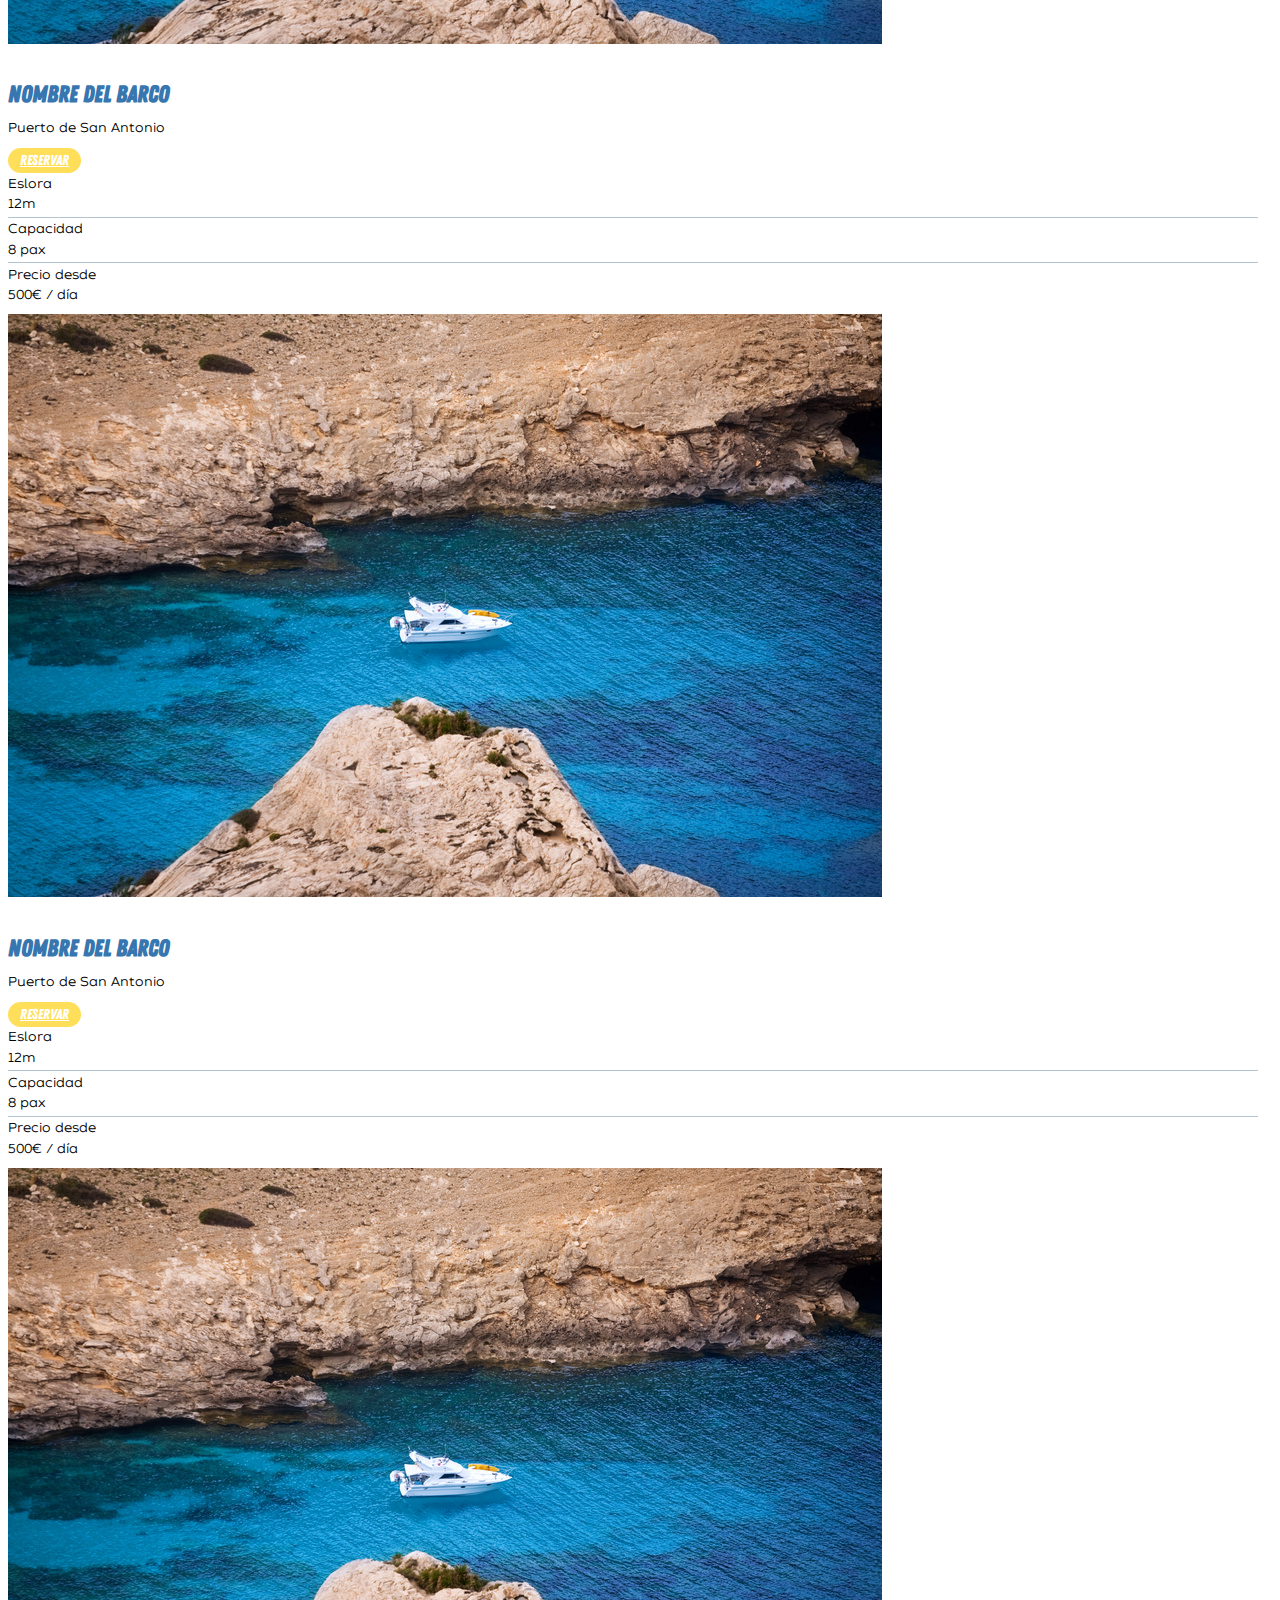
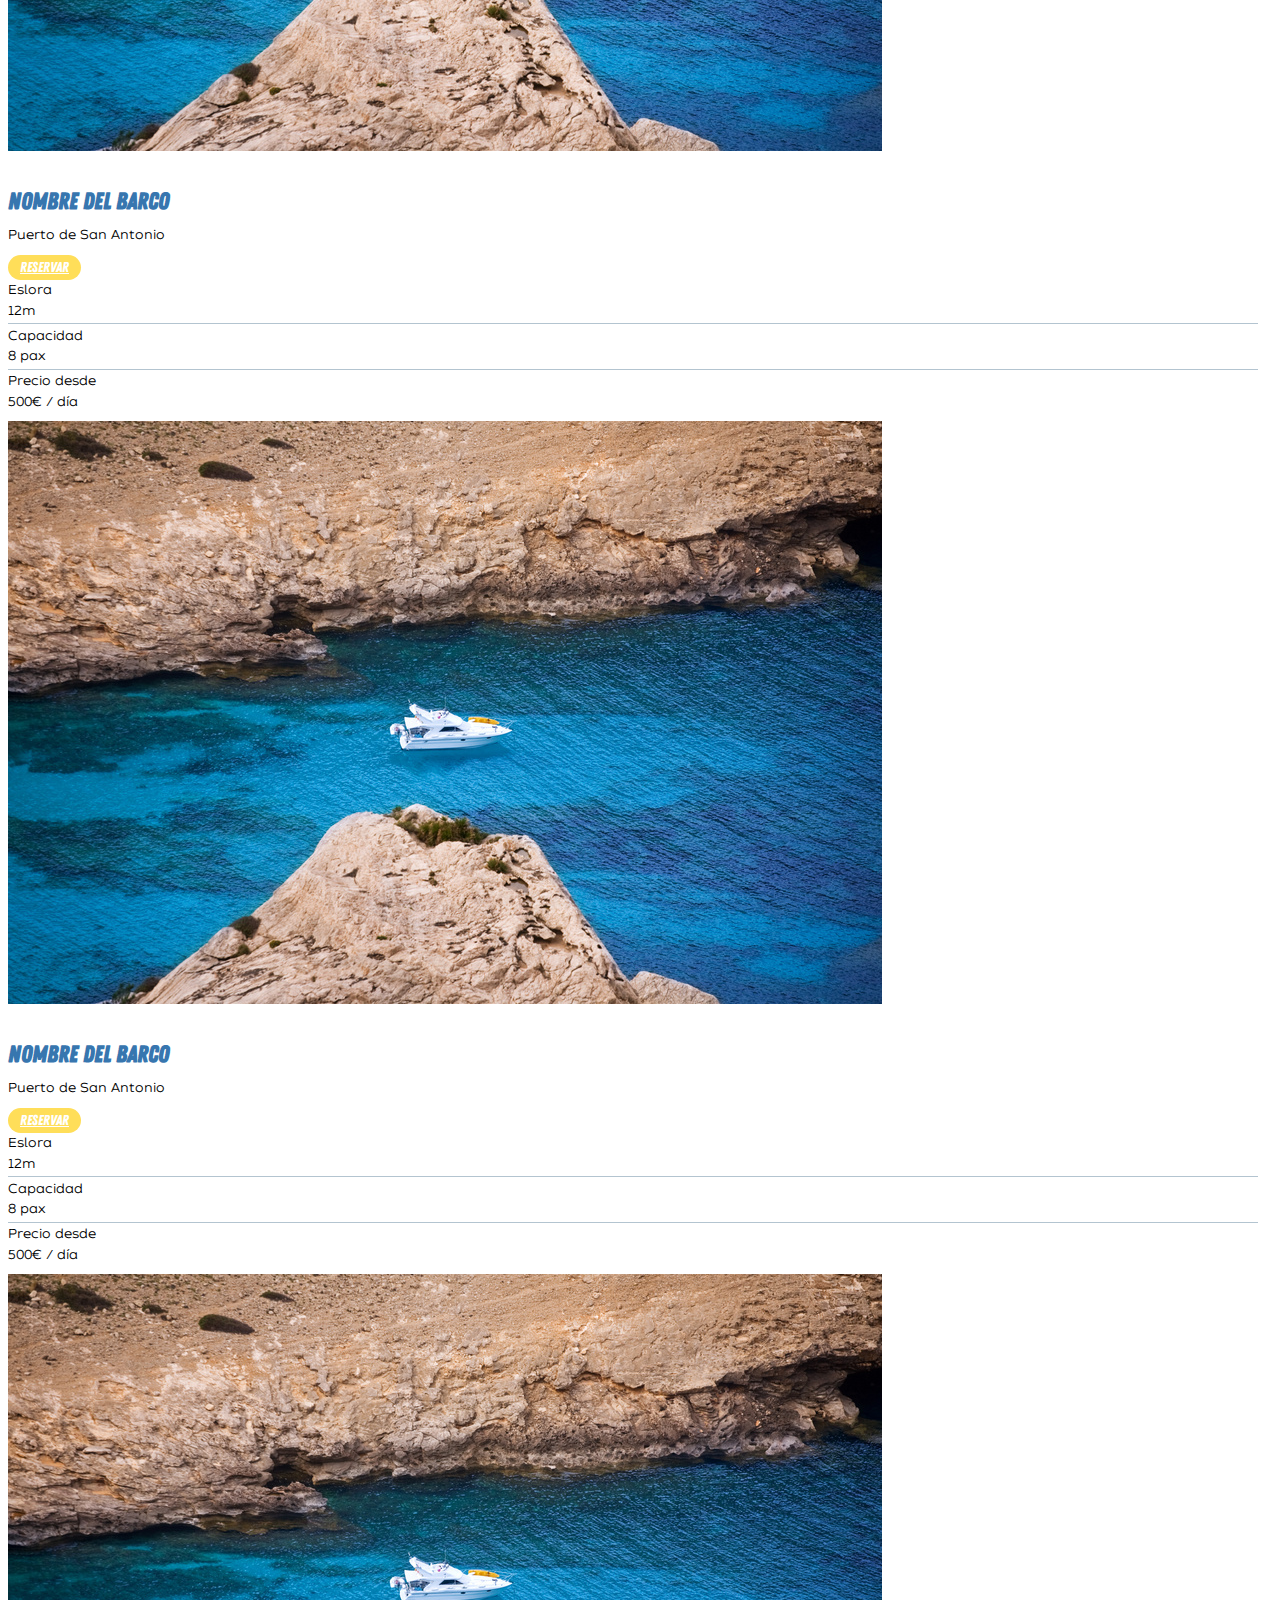
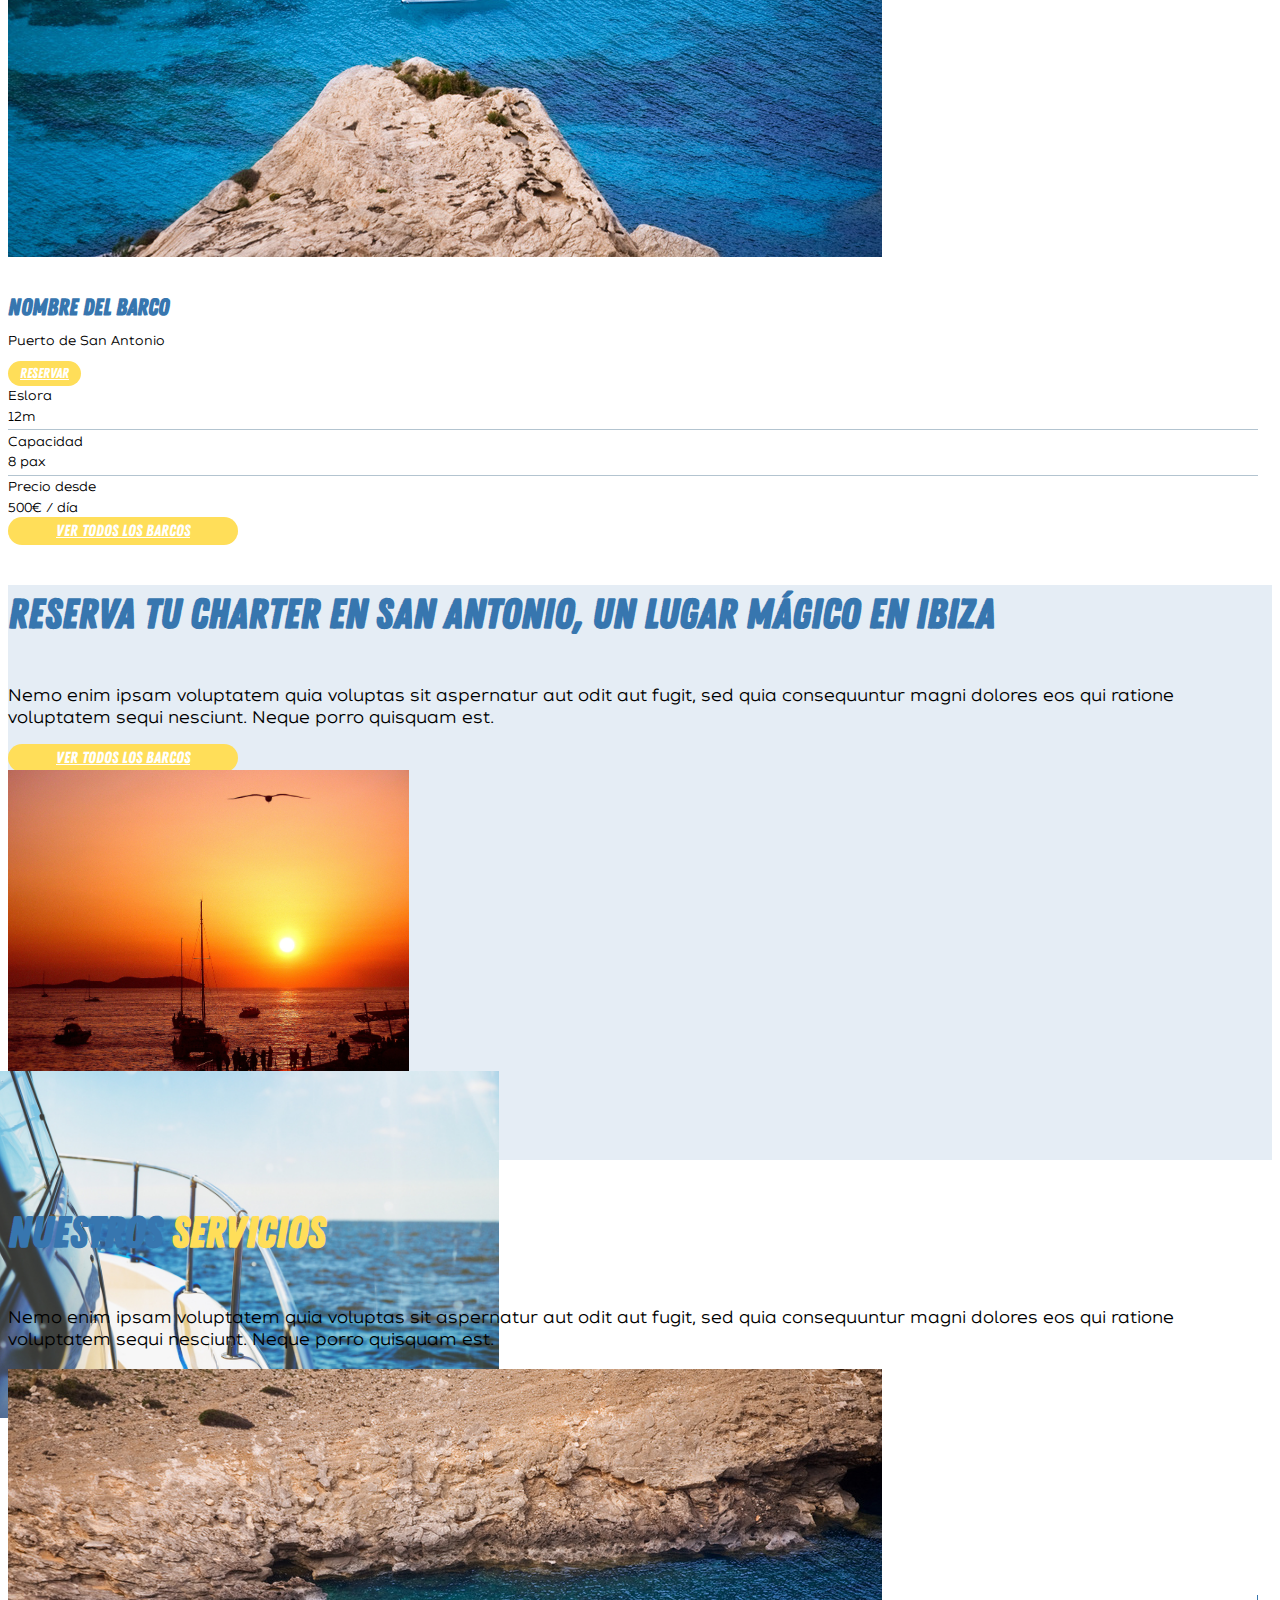
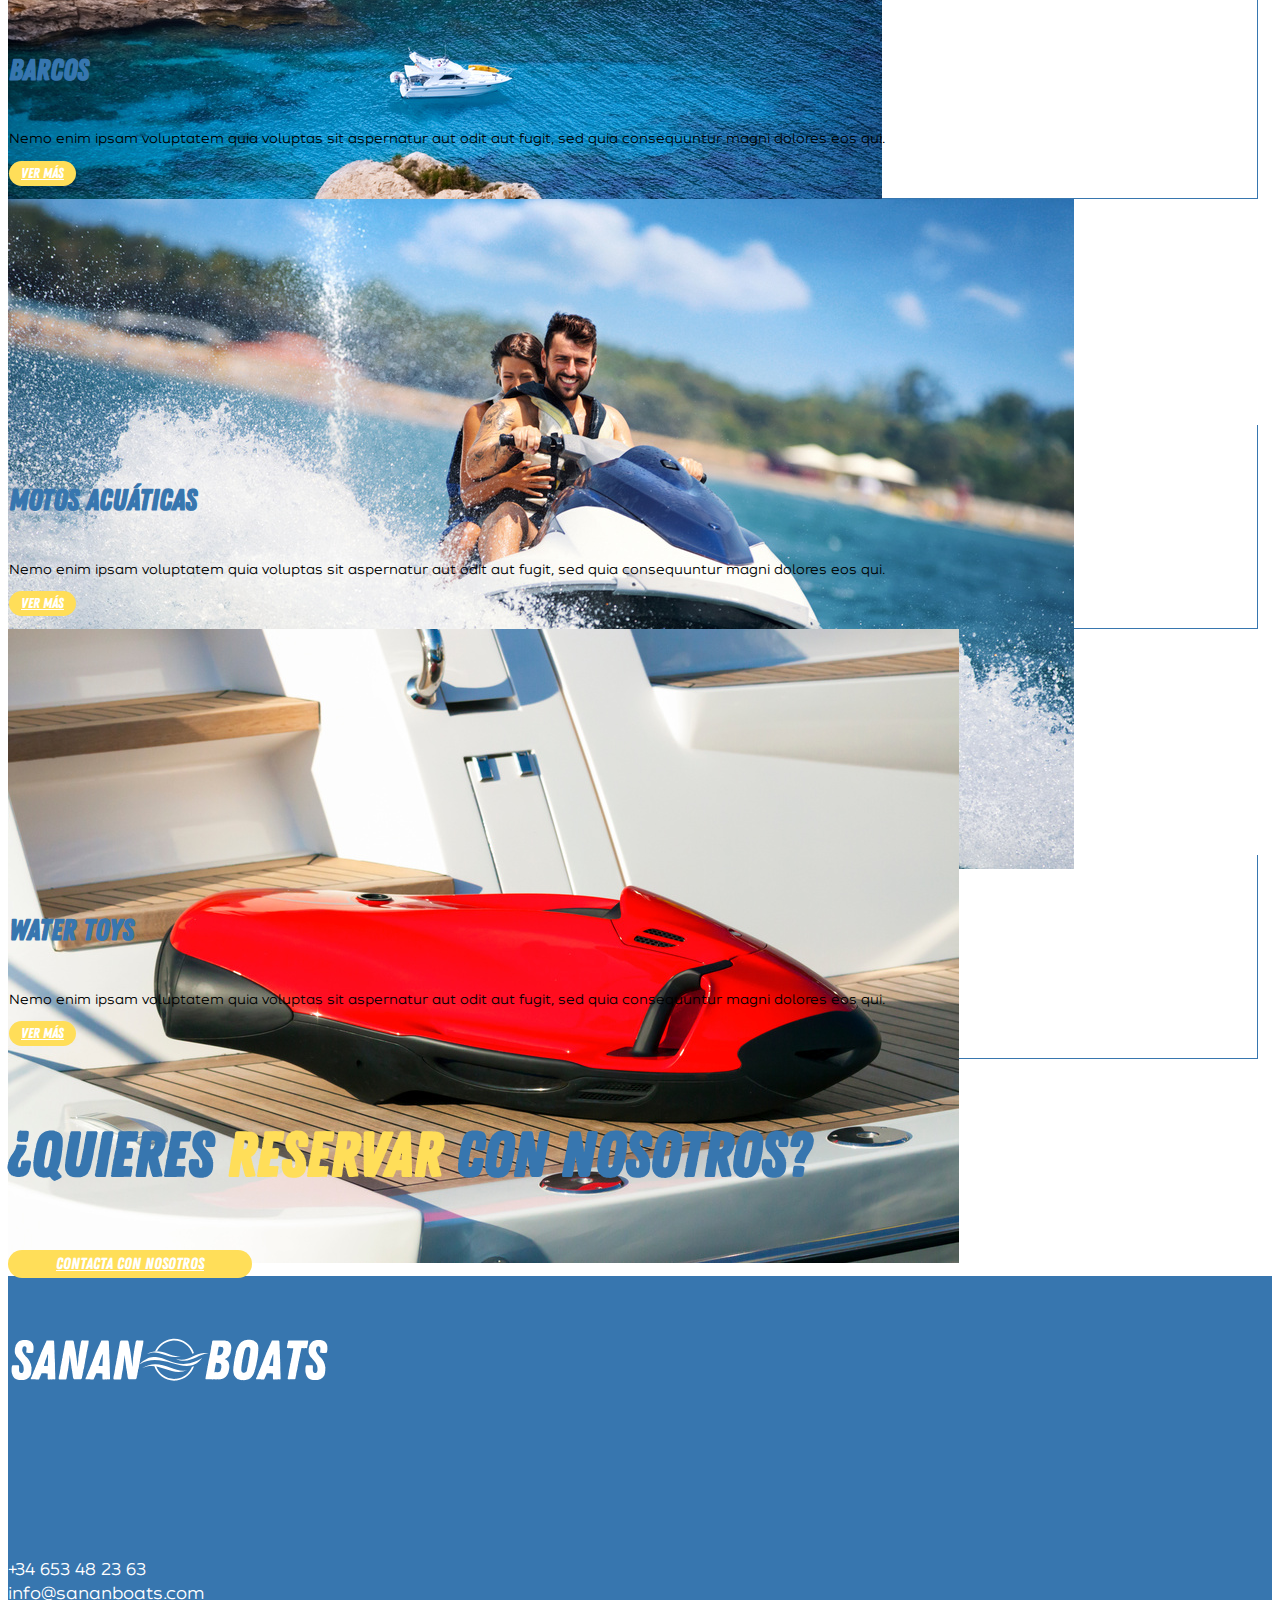
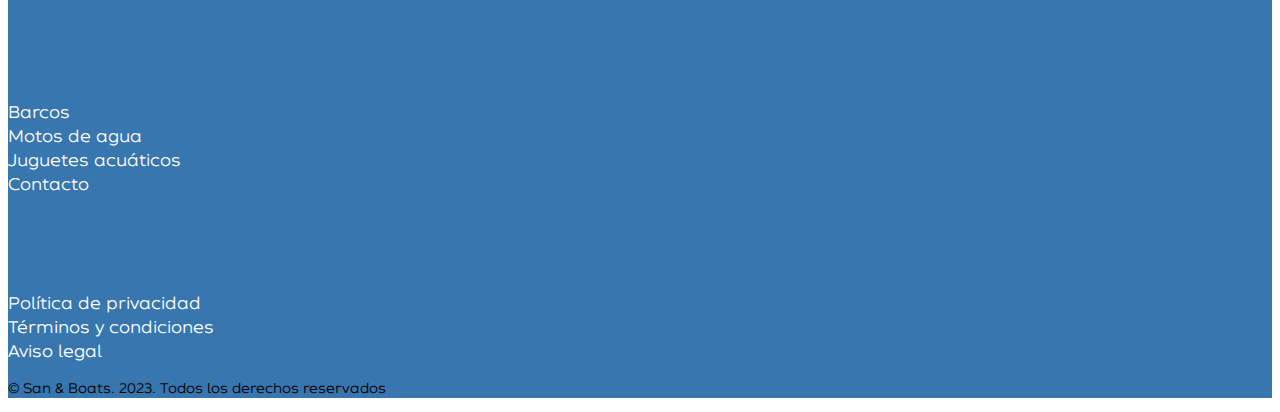
==== commit 89ffbcd8: "feat: Implemented book with us section" ====
--- a/index.html
+++ b/index.html
@@ -287,6 +287,18 @@
             </div>
         </section>
 
+        <!-- Book with us section -->
+        <section class="book-with-us-section py-5">
+            <div class="container thm-container py-lg-5">
+                <div class="row">
+                    <div class="col text-center">
+                        <h2 class="text-white pb-2">¿QUIERES <span>RESERVAR</span> CON NOSOTROS?</h2>
+                        <a href="#" class="btn thm-btn-primary">CONTACTA CON NOSOTROS</a>
+                    </div>
+                </div>
+            </div>
+        </section>
+
         <!-- Footer -->
         <footer class="bg-primary">
             <div class="container thm-container py-3 pt-lg-4">
--- a/assets/css/styles.css
+++ b/assets/css/styles.css
@@ -12,6 +12,7 @@
 06.Footer
 07.Book my charter section
 08.Our services section
+09.Book with us section
 *****************************************/
 
 
@@ -289,9 +290,26 @@
     width: 100%;
     height: 100%;
     opacity: 0.25;
-    background-image: url("../images/our_services_bg.svg");
+    background-image: url(../images/our_services_bg.svg);
     background-position: bottom center;
     background-size: 100% auto;
     background-repeat: no-repeat;
     z-index: 1;
+}
+
+
+/*--------------------------------------------------------------
+# Book with us section
+--------------------------------------------------------------*/
+
+.book-with-us-section {
+    background-image: url(../images/book_with_us_bg.jpg);
+    background-attachment: fixed;
+    background-repeat: no-repeat;
+    background-position: center center;
+    background-size: cover;
+}
+
+.book-with-us-section h2 {
+    font-size: min(calc(2.4rem + 2vw), 3.8rem);
 }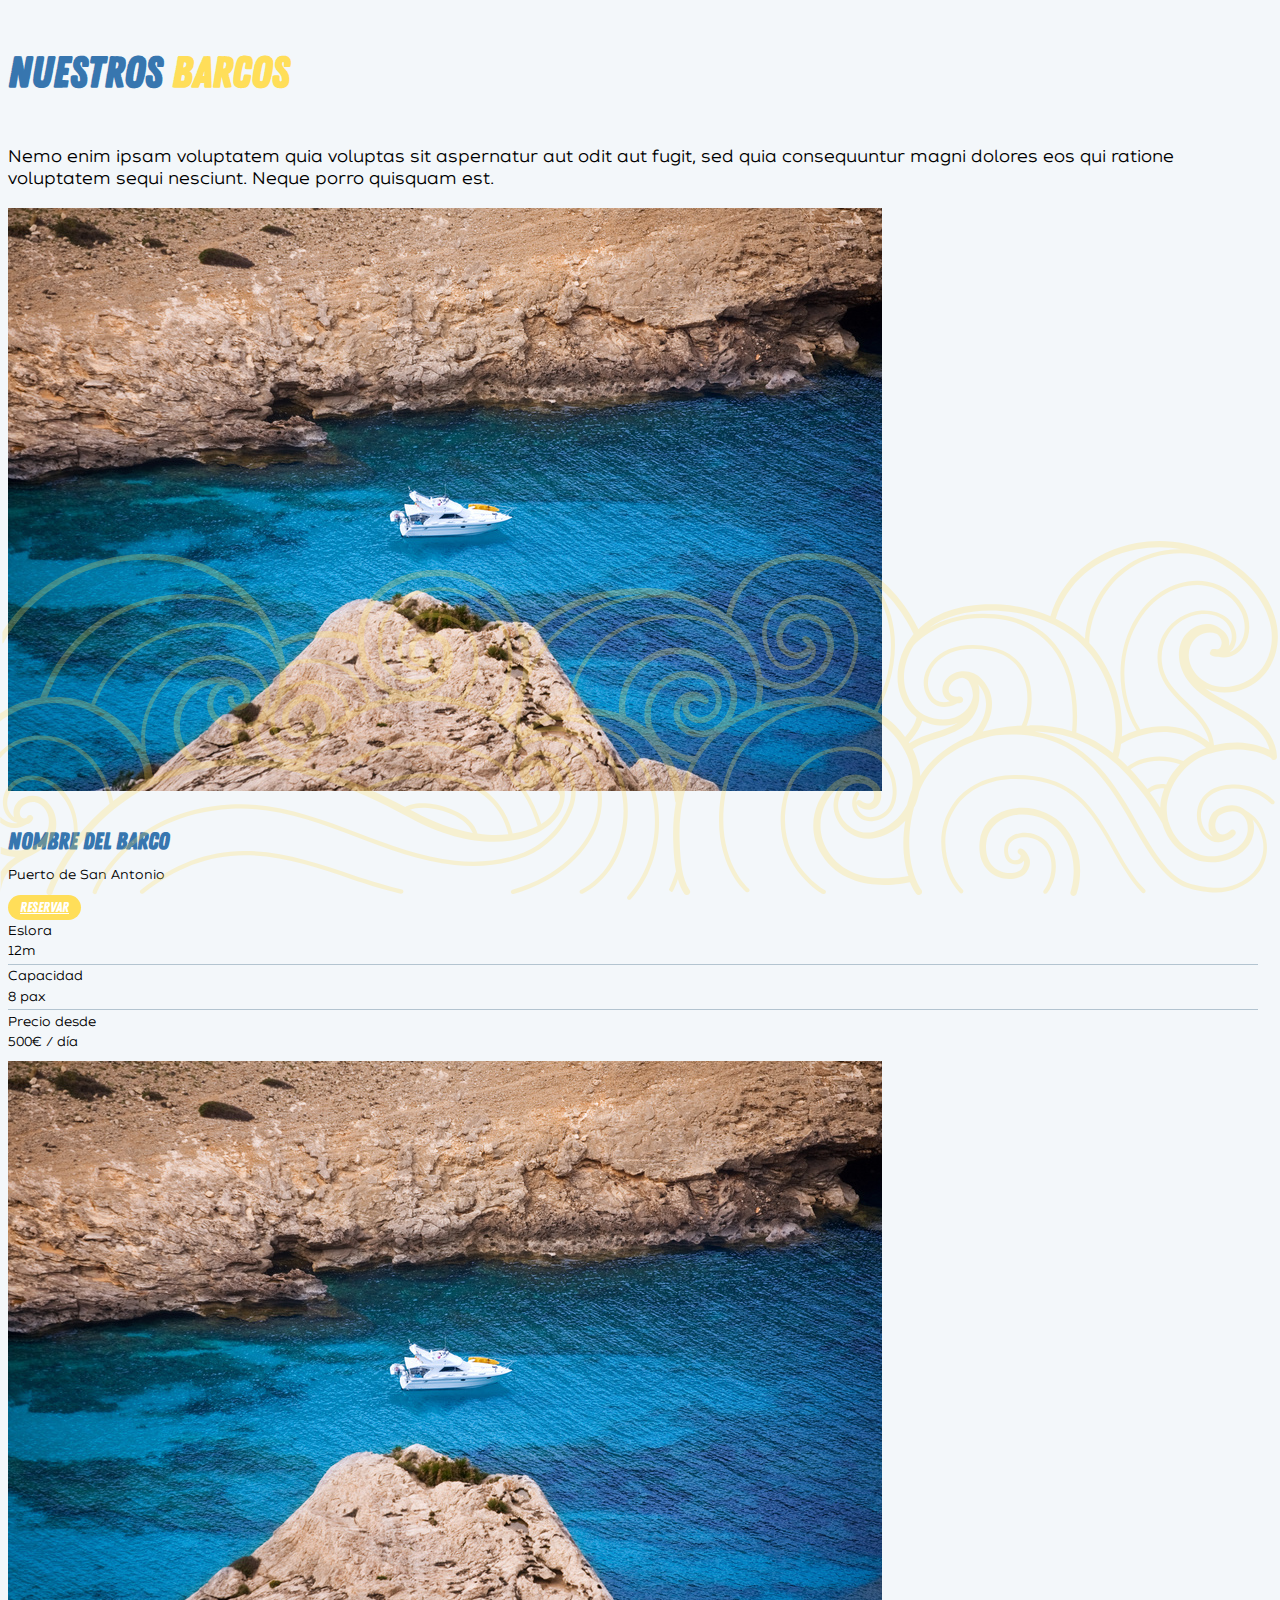
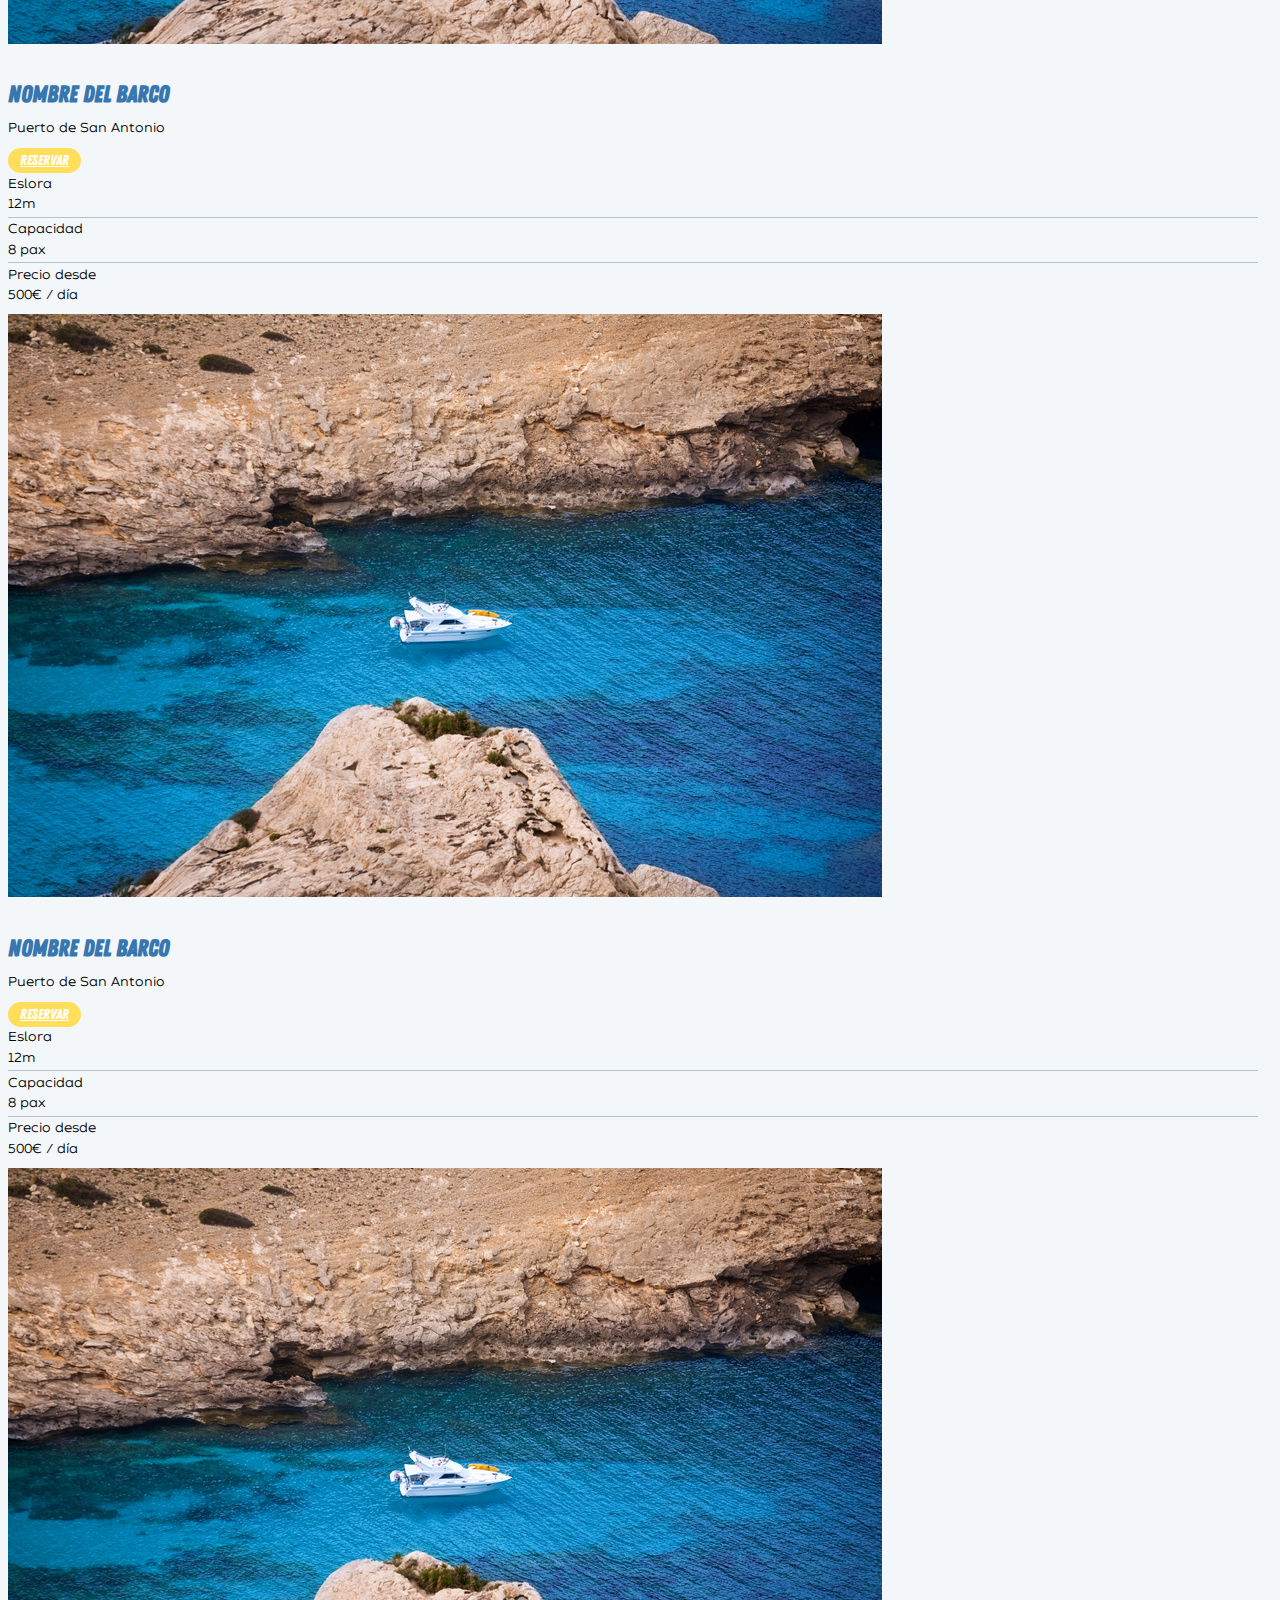
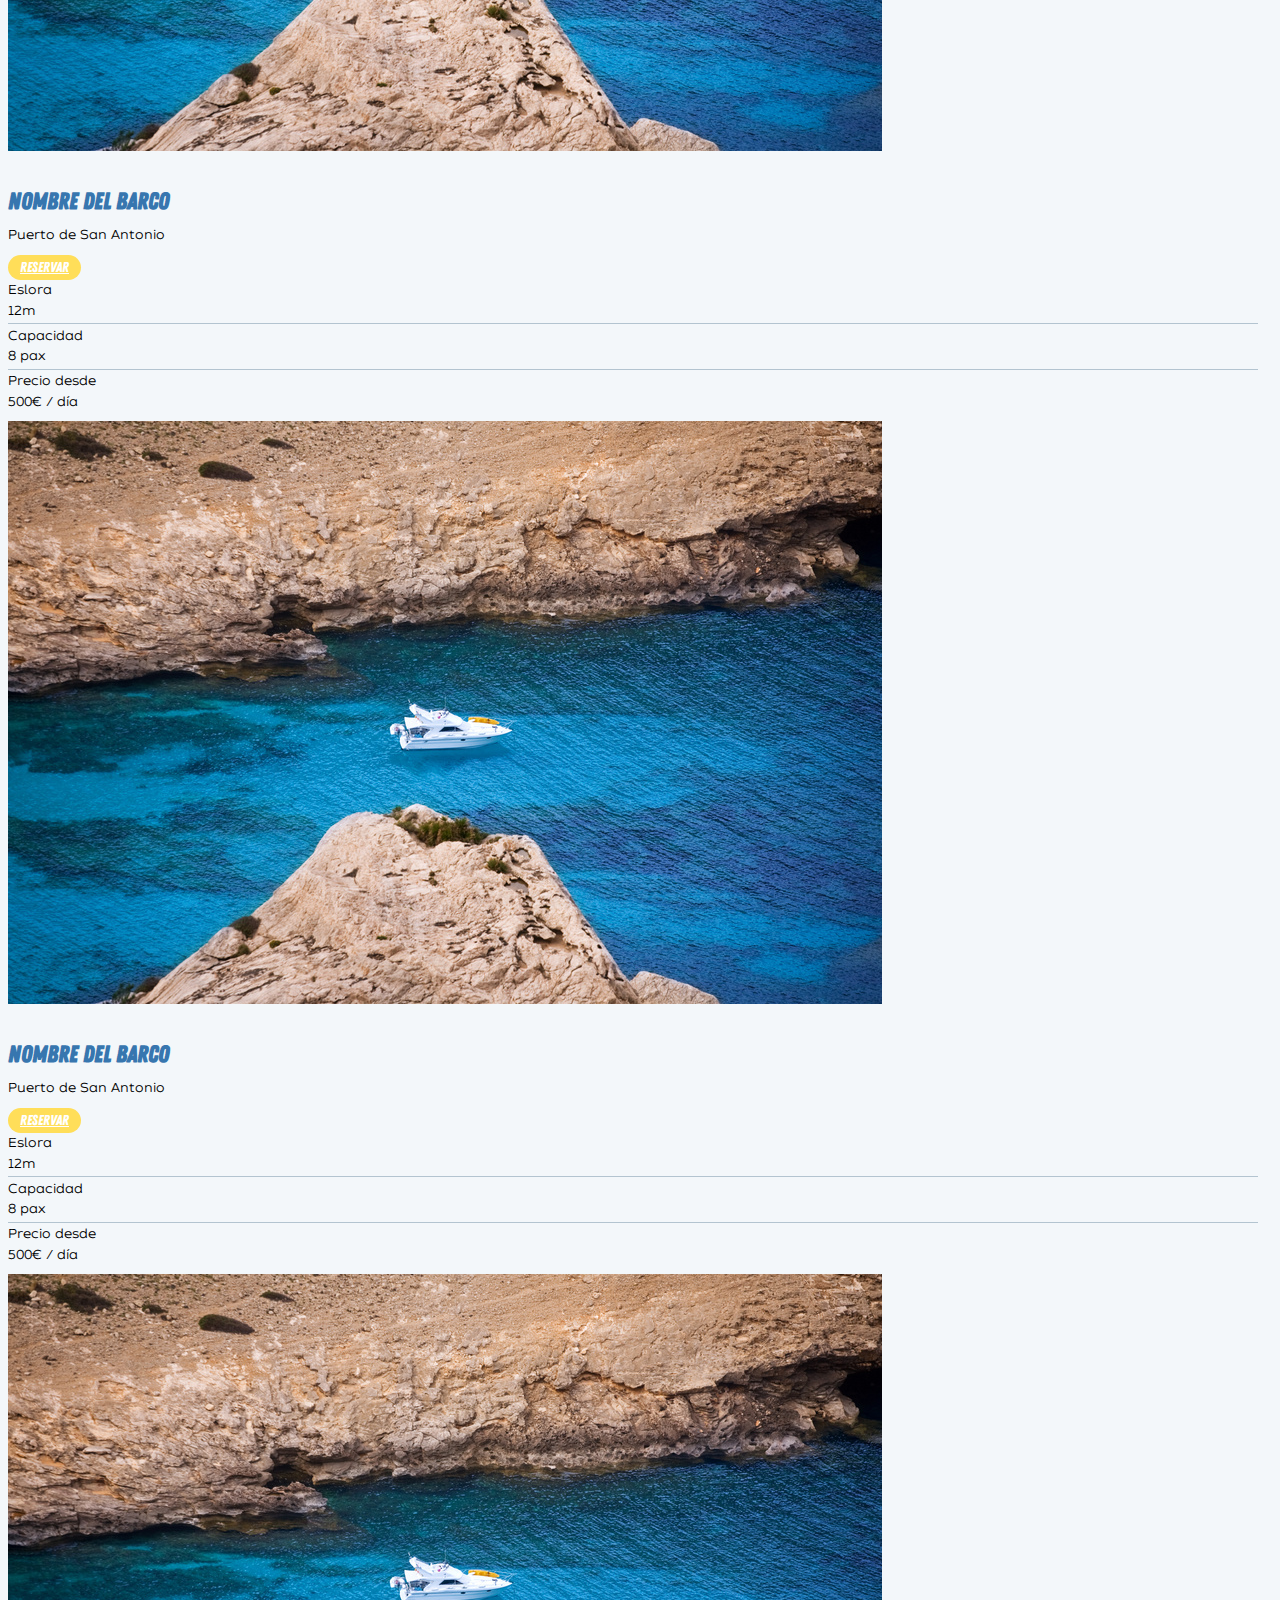
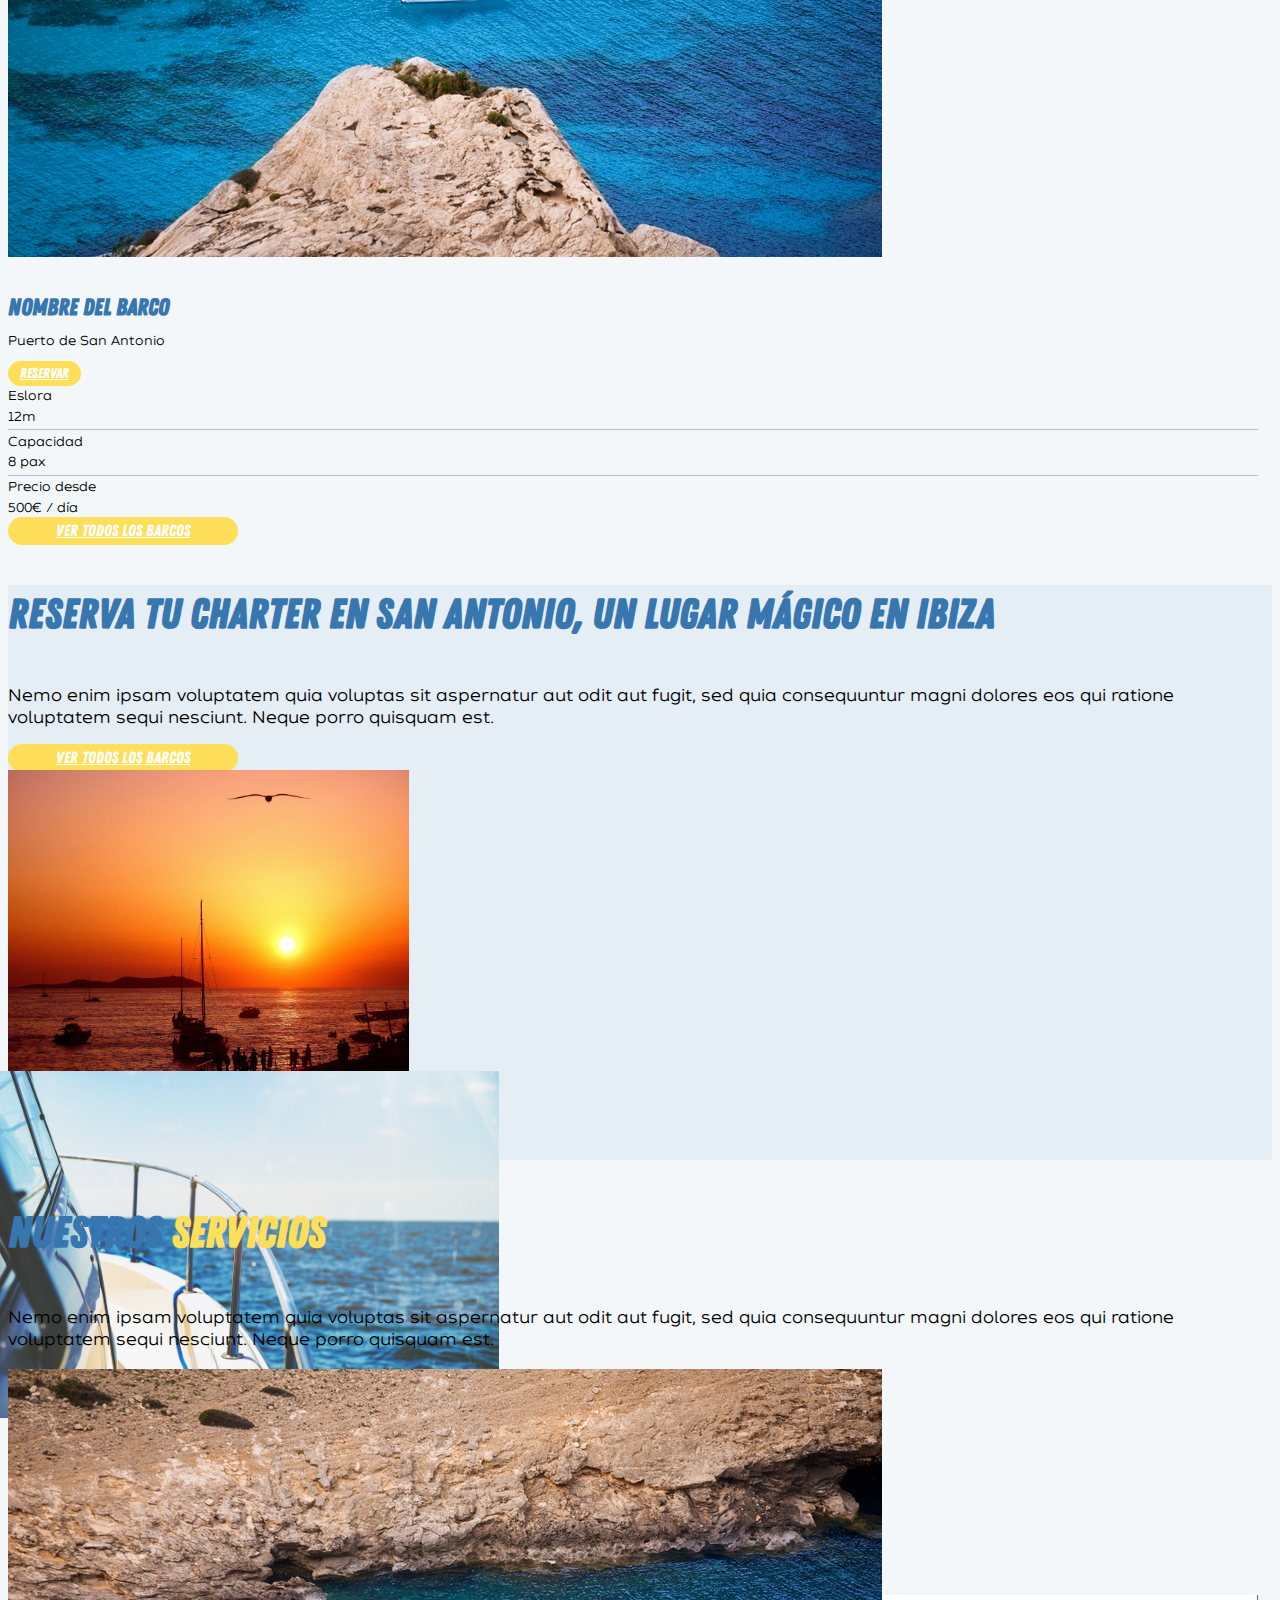
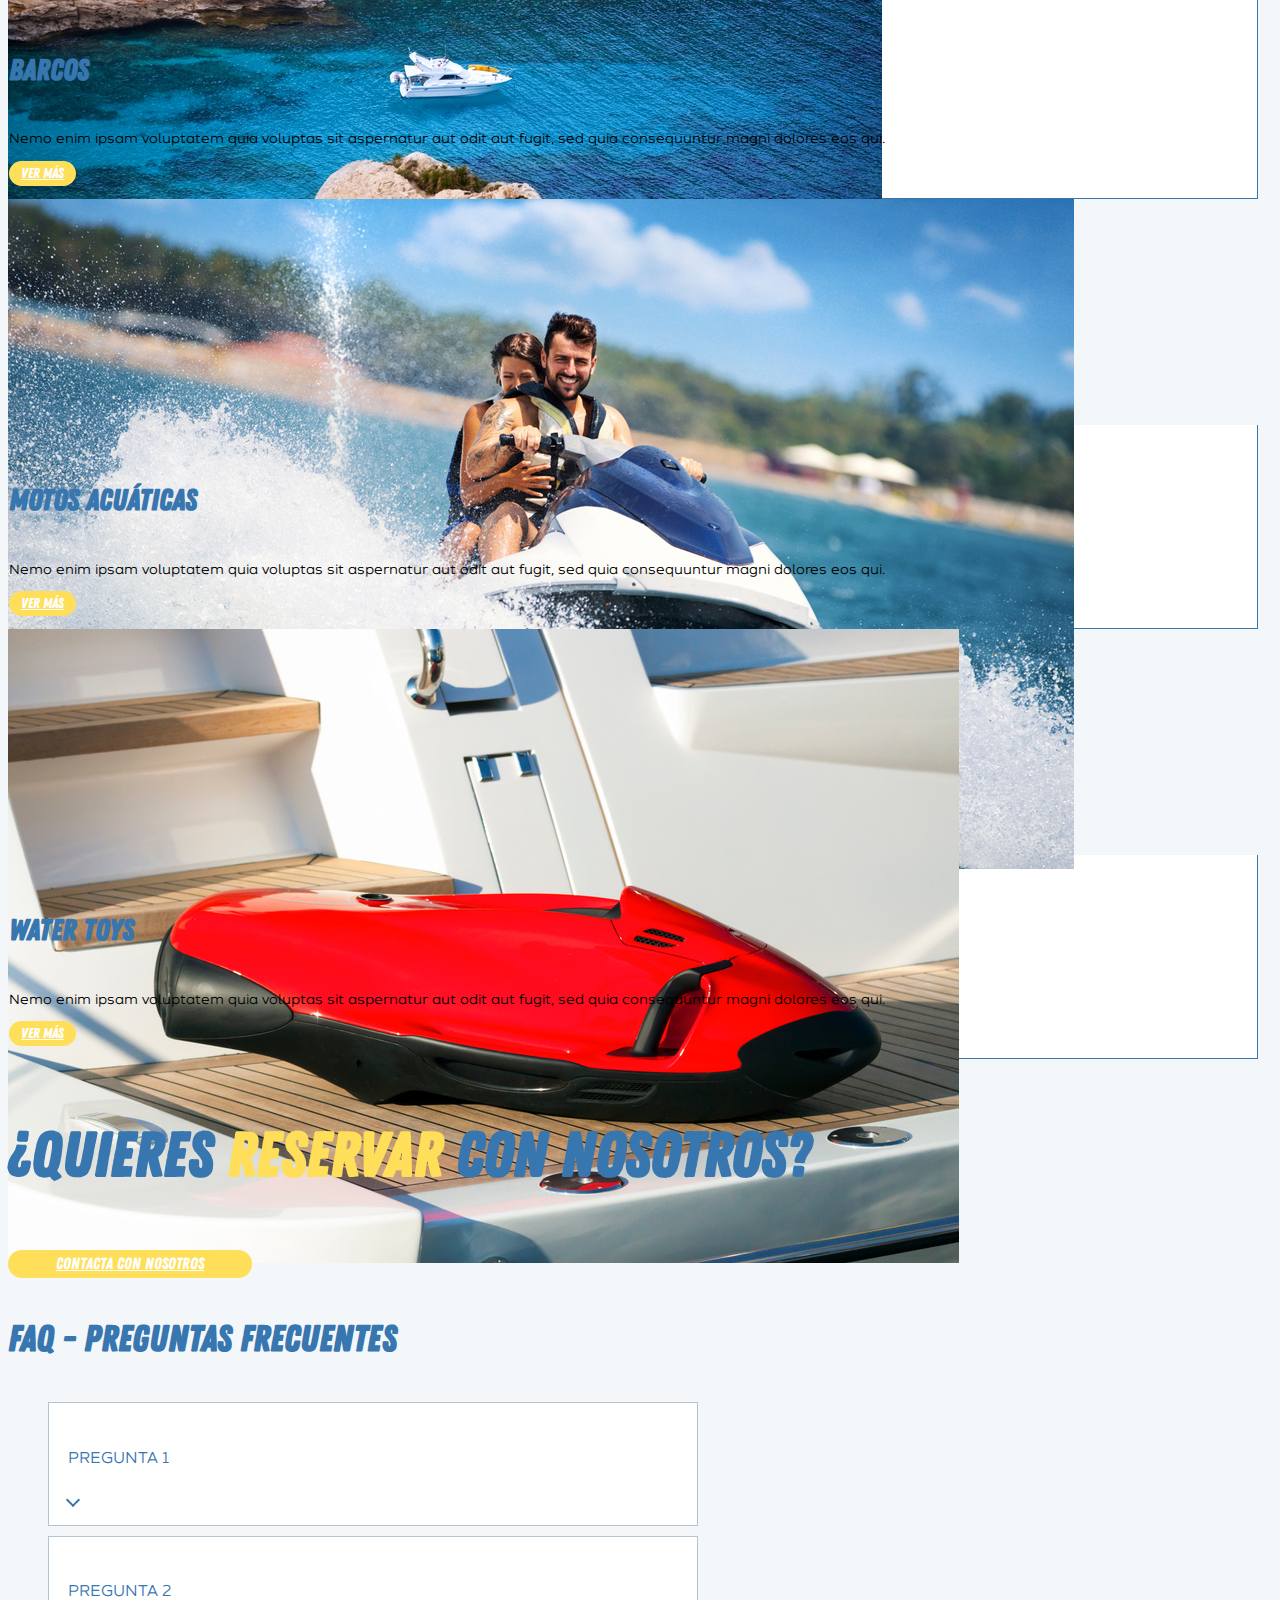
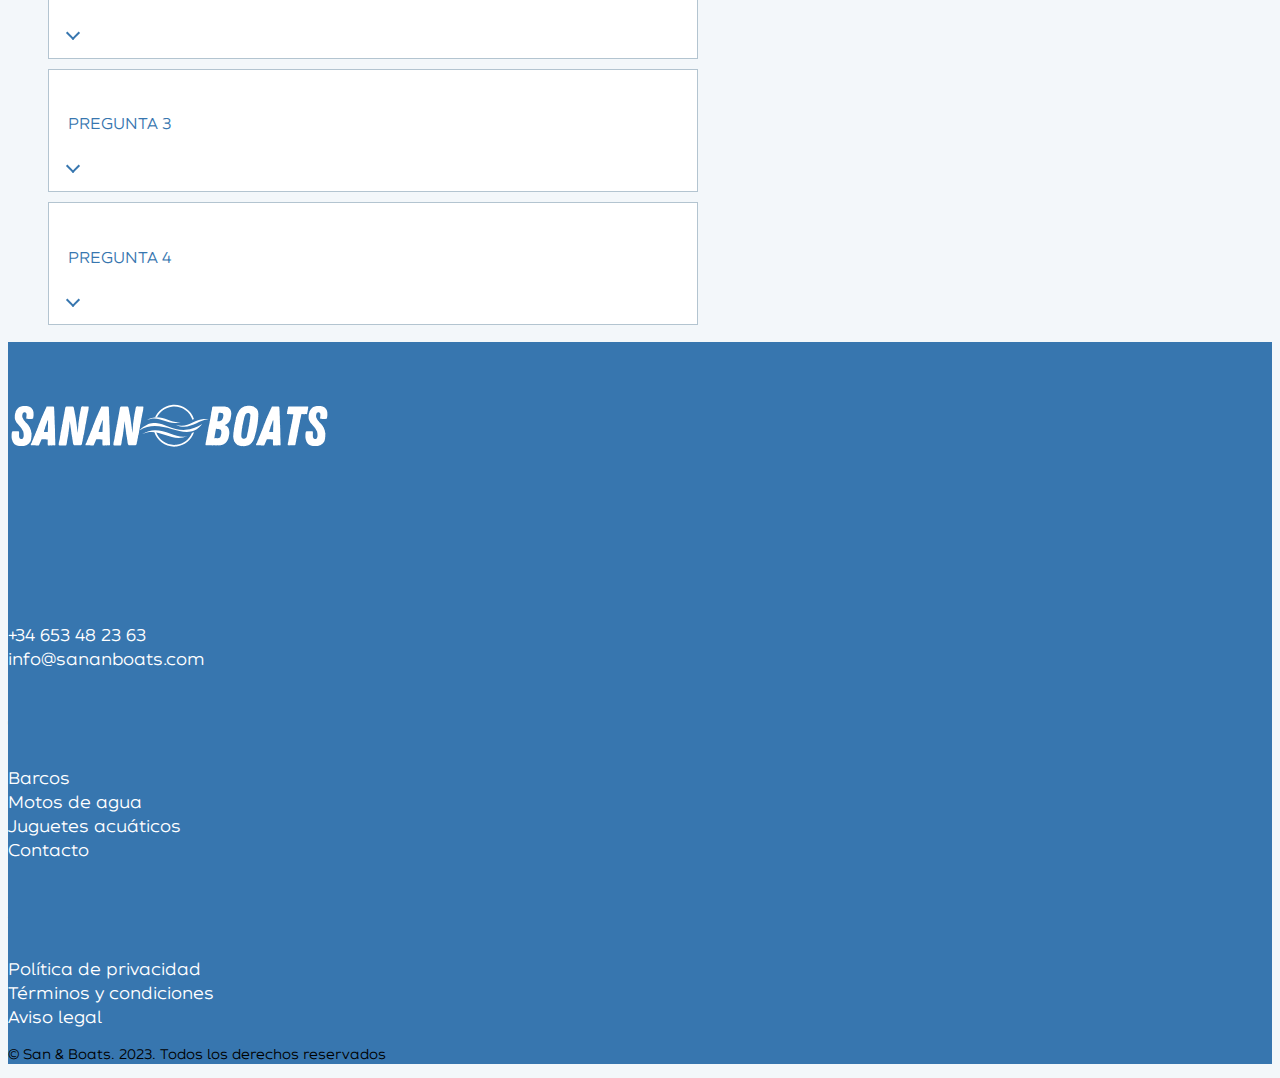
==== commit ce72dba9: "feat: Implemented faq section" ====
--- a/index.html
+++ b/index.html
@@ -299,6 +299,77 @@
             </div>
         </section>
 
+        <!-- Book with us section -->
+        <section class="faq-section">
+            <div class="container thm-container pb-lg-2">
+                <div class="row">
+                    <div class="col py-2 mt-4 mb-2 text-center">
+                        <h3>FAQ - PREGUNTAS FRECUENTES</h3>
+                    </div>
+                </div>
+                <div class="row pb-5">
+                    <div class="col d-flex justify-content-center">
+                        <ul class="faq-quests">
+                            <li>
+                                <div class="faq-quest d-flex justify-content-between align-items-center">
+                                    <h5 class="mb-0">PREGUNTA 1</h5>
+                                    <div class="faq-arrow"></div>
+                                </div>
+                                <div class="faq-answer">
+                                    <p class="mb-0">
+                                        Lorem Ipsum es simplemente el texto de relleno de las imprentas y archivos de texto. Lorem Ipsum ha sido el texto de relleno estándar de las industrias desde el año 1500, cuando un impresor (N. del T. persona que se dedica a la imprenta) desconocido usó una galería de textos y los mezcló de tal manera que logró hacer un libro de textos especimen.
+                                    </p>
+                                </div>
+                            </li>
+                            <li>
+                                <div class="faq-quest d-flex justify-content-between align-items-center">
+                                    <h5 class="mb-0">PREGUNTA 2</h5>
+                                    <div class="faq-arrow"></div>
+                                </div>
+                                <div class="faq-answer">
+                                    <p class="mb-0">
+                                        Lorem Ipsum es simplemente el texto de relleno de las imprentas y archivos de texto. Lorem Ipsum ha sido el texto de relleno estándar de las industrias desde el año 1500, cuando un impresor (N. del T. persona que se dedica a la imprenta) desconocido usó una galería de textos y los mezcló de tal manera que logró hacer un libro de textos especimen.
+                                    </p>
+                                </div>
+                            </li>
+                            <li>
+                                <div class="faq-quest d-flex justify-content-between align-items-center">
+                                    <h5 class="mb-0">PREGUNTA 3</h5>
+                                    <div class="faq-arrow"></div>
+                                </div>
+                                <div class="faq-answer">
+                                    <p class="mb-0">
+                                        Lorem Ipsum es simplemente el texto de relleno de las imprentas y archivos de texto. Lorem Ipsum ha sido el texto de relleno estándar de las industrias desde el año 1500, cuando un impresor (N. del T. persona que se dedica a la imprenta) desconocido usó una galería de textos y los mezcló de tal manera que logró hacer un libro de textos especimen.
+                                    </p>
+                                </div>
+                            </li>
+                            <li>
+                                <div class="faq-quest d-flex justify-content-between align-items-center">
+                                    <h5 class="mb-0">PREGUNTA 4</h5>
+                                    <div class="faq-arrow"></div>
+                                </div>
+                                <div class="faq-answer">
+                                    <p class="mb-0">
+                                        Lorem Ipsum es simplemente el texto de relleno de las imprentas y archivos de texto. Lorem Ipsum ha sido el texto de relleno estándar de las industrias desde el año 1500, cuando un impresor (N. del T. persona que se dedica a la imprenta) desconocido usó una galería de textos y los mezcló de tal manera que logró hacer un libro de textos especimen.
+                                    </p>
+                                </div>
+                            </li>
+                        </ul>
+
+                        <!-- <div class='faq'>
+                            <input id='faq-a' type='checkbox'>
+                            <label for='faq-a'>
+                                <p class="faq-heading">Is this Dropbox upgrade safe?</p>
+                                <div class='faq-arrow'></div>
+                                <p class="faq-text">It is completely safe and totally legal! There will is no record of this process to your
+                                    shared Dropbox users.</p>
+                            </label>
+                        </div> -->
+                    </div>
+                </div>
+            </div>
+        </section>
+
         <!-- Footer -->
         <footer class="bg-primary">
             <div class="container thm-container py-3 pt-lg-4">
--- a/assets/css/styles.css
+++ b/assets/css/styles.css
@@ -24,6 +24,7 @@
     --color-primary: #3776af;
     --color-secondary: #ffde59;
     --color-primary-light: #e5edf5;
+    --color-bg: #f3f7fa;
 }
 
 /* Font declarations */
@@ -41,6 +42,9 @@
     font-style: italic;
 }
 
+html, body {
+    background-color: var(--color-bg);
+}
 
 html, body, p {
     font-family: 'Zing Sans Rust', sans-serif;
@@ -312,4 +316,168 @@
 
 .book-with-us-section h2 {
     font-size: min(calc(2.4rem + 2vw), 3.8rem);
+}
+
+
+/*--------------------------------------------------------------
+# FAQ section
+--------------------------------------------------------------*/
+
+.faq-section h3 {
+    font-size: min(calc(1.6rem + 0.8vw), 2.25rem);
+}
+
+.faq-section .faq-quests li {
+    list-style: none;
+    width: 100%;
+    max-width: 650px;
+    margin-bottom: 10px;
+}
+
+.faq-section .faq-quest {
+    cursor: pointer;
+    background-color: #fff;
+    padding: 1.18rem;
+    border: 1px solid #b3c4d0;
+}
+
+.faq-section .quest-active .faq-quest {
+    background-color: #ccdde8;
+}
+
+.faq-section .faq-quest h5 {
+    font-size: min(calc(0.85rem + 0.13vw), 0.95rem);
+    font-family: 'Zing Sans Rust', sans-serif;
+}
+
+.faq-section .quest-active .faq-quest h5 {
+    color: #fff;
+}
+
+.faq-section .faq-quest .faq-arrow {
+    width: 8px;
+    height: 8px;
+    transition: -webkit-transform 0.7s;
+    transition: transform 0.7s;
+    transition: transform 0.7s, -webkit-transform 0.7s;
+    -webkit-transition-timing-function: cubic-bezier(0.68, -0.55, 0.265, 1.55);
+    transition-timing-function: cubic-bezier(0.68, -0.55, 0.265, 1.55);
+    border-top: 2px solid var(--color-primary);
+    border-right: 2px solid var(--color-primary);
+    -webkit-transform: rotate(135deg);
+    transform: rotate(135deg);
+}
+
+.faq-section .quest-active .faq-quest .faq-arrow {
+    -webkit-transform: rotate(-45deg);
+    transform: rotate(-45deg);
+}
+
+.faq-section .faq-answer {
+    height: 0;
+    background-color: #fff;
+    overflow: hidden;
+    transition: .7s ease-in;
+    transition-property: height;
+    -webkit-transition-timing-function: cubic-bezier(0.68, -0.55, 0.265, 1.55);
+    transition-timing-function: cubic-bezier(0.68, -0.55, 0.265, 1.55);
+}
+
+.faq-section .faq-answer p {
+    font-size: min(calc(0.6rem + 0.1vw), 0.8rem);
+    padding: 1.65rem 1.45rem;
+    line-height: 1.2;
+}
+
+
+
+
+
+.faq-heading {
+    font-family: Lato;   
+    font-weight: 400;
+    font-size: 19px;
+    -webkit-transition: text-indent 0.2s;
+    transition: text-indent 0.2s;
+    text-indent: 20px;
+    color: #333;
+}
+
+.faq-text {
+    font-family: Open Sans;   
+    font-weight: 400;
+    color: #919191;
+    width:95%;
+    padding-left:20px;
+    margin-bottom:30px;
+}
+
+.faq {
+    width: 1000px;
+    margin: 0 auto;
+    background: white;
+    border-radius: 4px;
+    position: relative;
+    border: 1px solid #E1E1E1;
+}
+
+.faq label {
+    display: block;
+    position: relative;
+    overflow: hidden;
+    cursor: pointer;
+    height: 56px;
+    padding-top:1px;
+    background-color: #FAFAFA;
+    border-bottom: 1px solid #E1E1E1;
+}
+
+.faq input[type="checkbox"] {
+    display: none;
+}
+
+.faq .faq-arrow {
+    width: 5px;
+    height: 5px;
+    transition: -webkit-transform 0.8s;
+    transition: transform 0.8s;
+    transition: transform 0.8s, -webkit-transform 0.8s;
+    -webkit-transition-timing-function: cubic-bezier(0.68, -0.55, 0.265, 1.55);
+    transition-timing-function: cubic-bezier(0.68, -0.55, 0.265, 1.55);
+    border-top: 2px solid rgba(0, 0, 0, 0.33);
+    border-right: 2px solid rgba(0, 0, 0, 0.33);
+    float: right;
+    position: relative;
+    top: -30px;
+    right: 27px;
+    -webkit-transform: rotate(45deg);
+    transform: rotate(45deg);
+}
+
+ .faq input[type="checkbox"]:checked + label > .faq-arrow {
+    transition: -webkit-transform 0.8s;
+    transition: transform 0.8s;
+    transition: transform 0.8s, -webkit-transform 0.8s;
+    -webkit-transition-timing-function: cubic-bezier(0.68, -0.55, 0.265, 1.55);
+    transition-timing-function: cubic-bezier(0.68, -0.55, 0.265, 1.55);
+    -webkit-transform: rotate(135deg);
+    transform: rotate(135deg);
+}
+
+.faq input[type="checkbox"]:checked + label {
+    display: block;
+    background: rgba(255,255,255,255) !important;
+    color: #4f7351;
+    height: 225px;
+    transition: height 0.8s;
+    -webkit-transition-timing-function: cubic-bezier(0.68, -0.55, 0.265, 1.55);
+    transition-timing-function: cubic-bezier(0.68, -0.55, 0.265, 1.55);
+}
+
+ .faq input[type='checkbox']:not(:checked) + label {
+    display: block;
+    transition: height 0.8s;
+    height: 60px;
+    -webkit-transition-timing-function: cubic-bezier(0.68, -0.55, 0.265, 1.55);
+    transition-timing-function: cubic-bezier(0.68, -0.55, 0.265, 1.55);
 }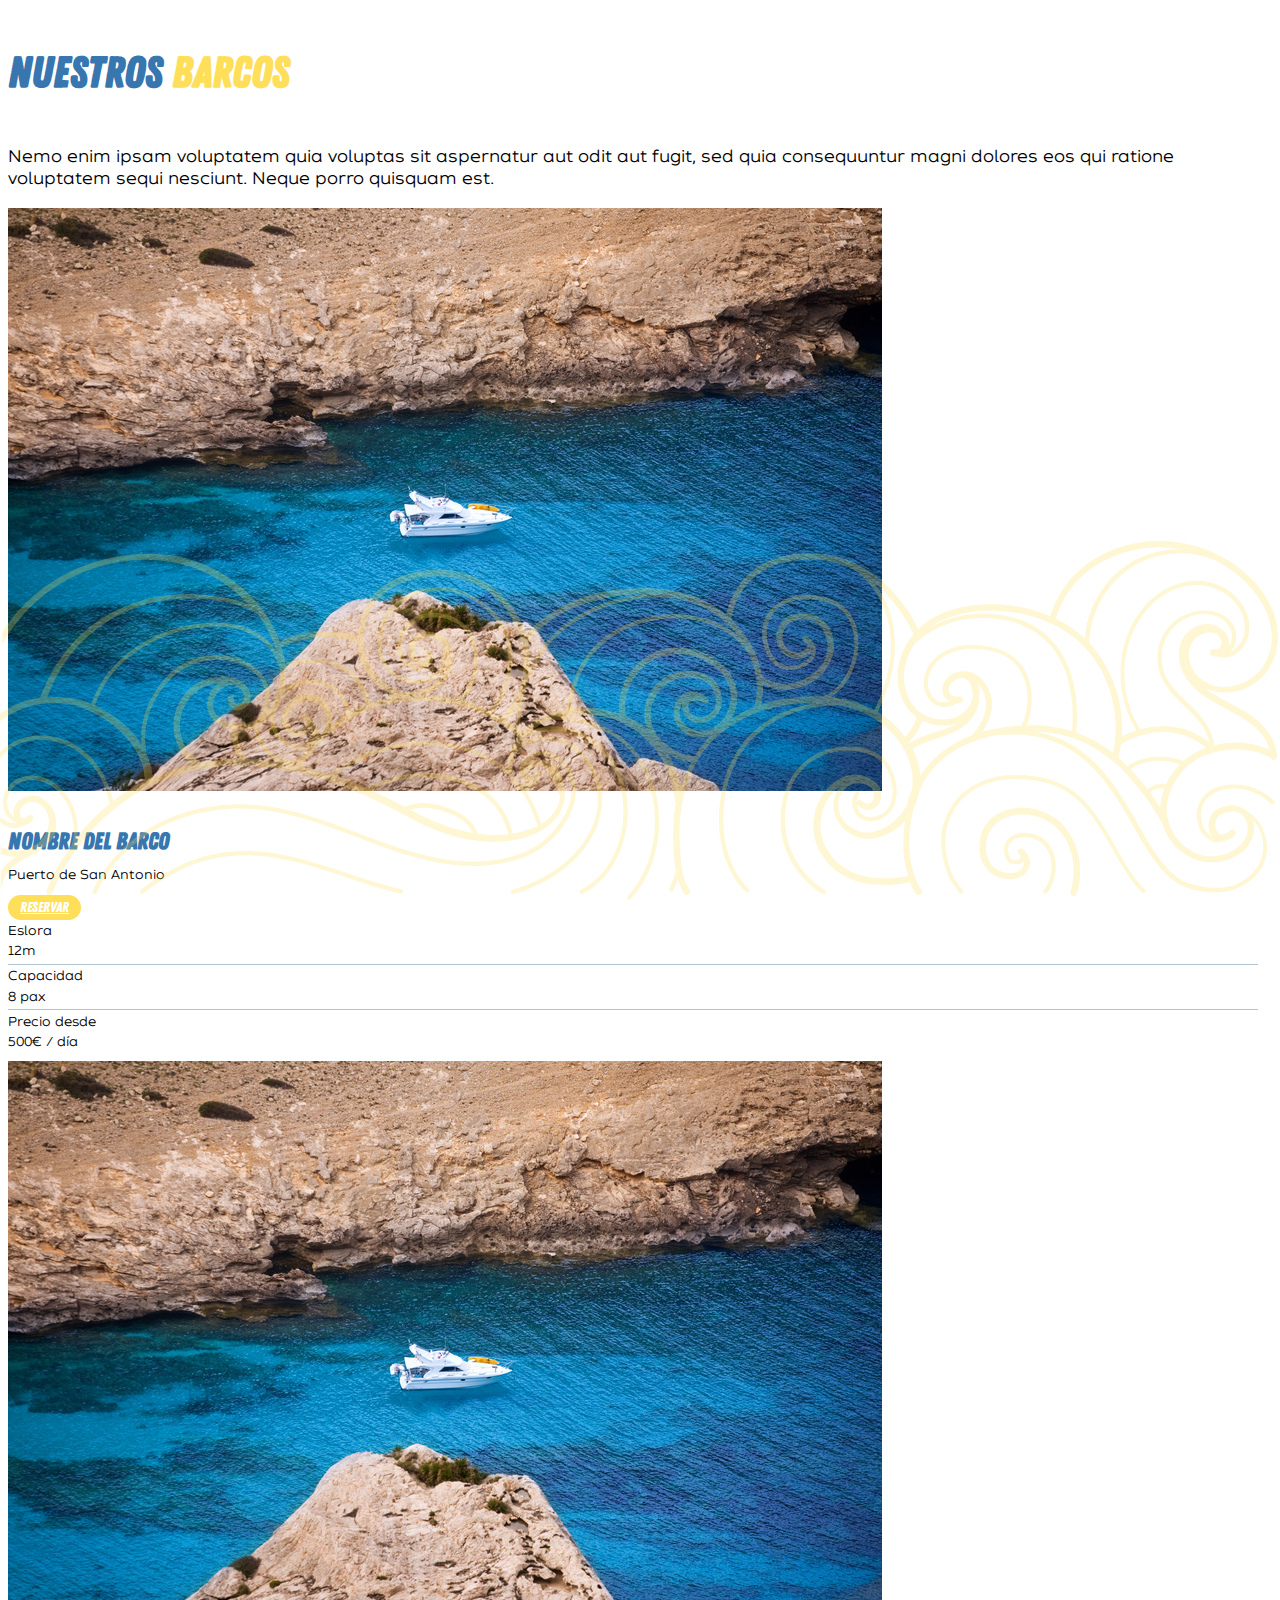
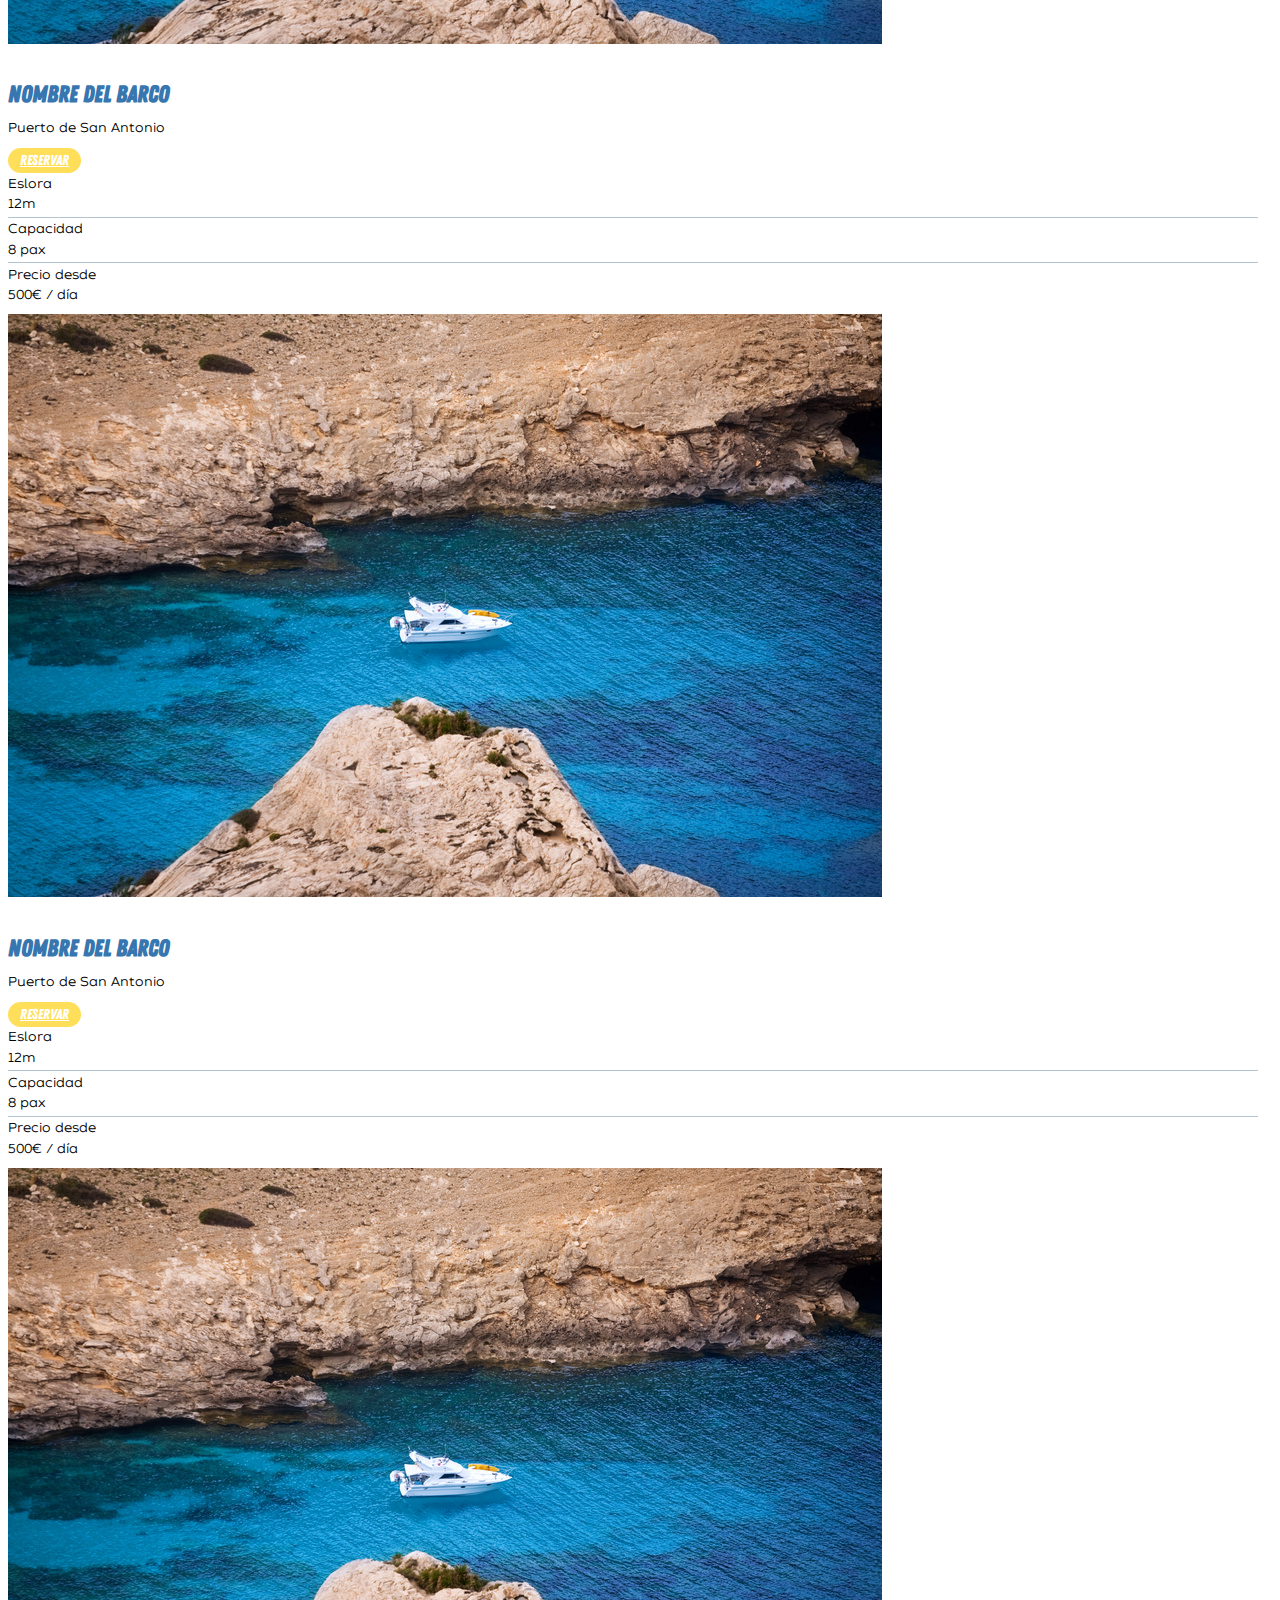
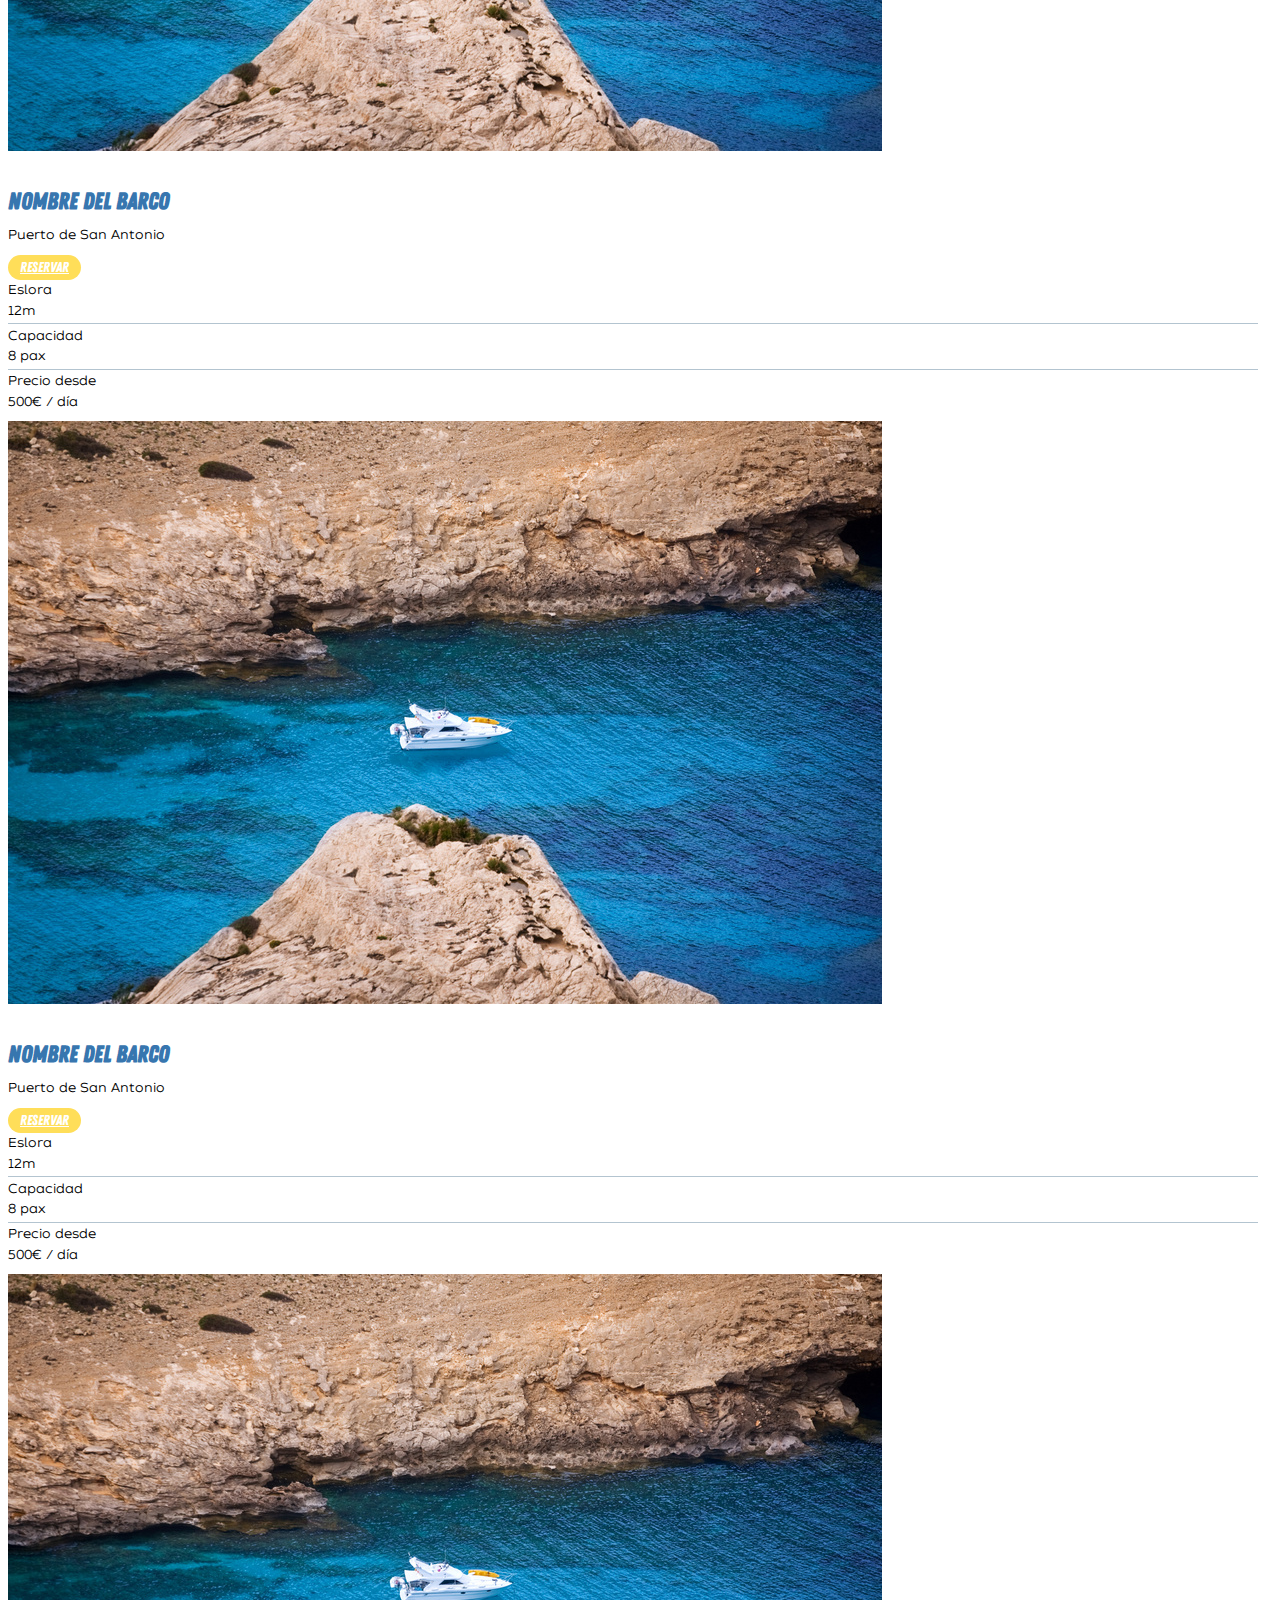
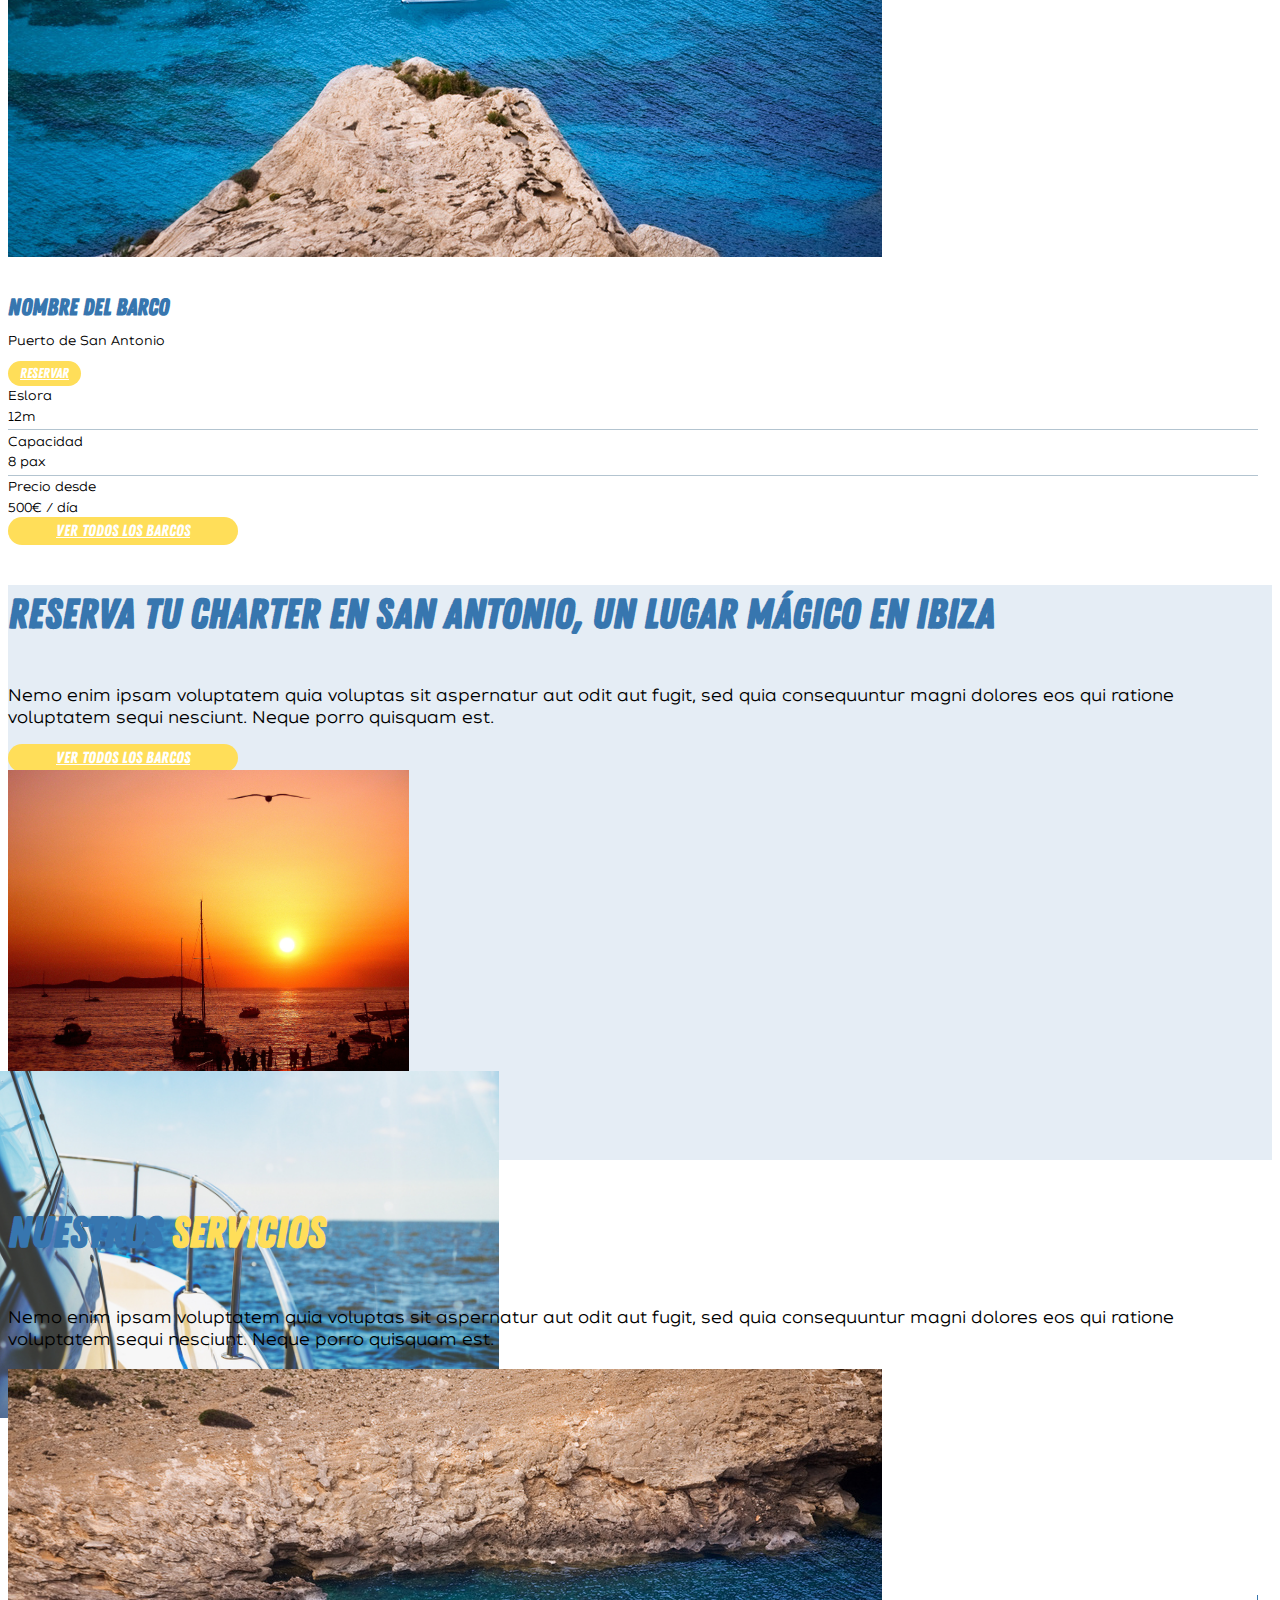
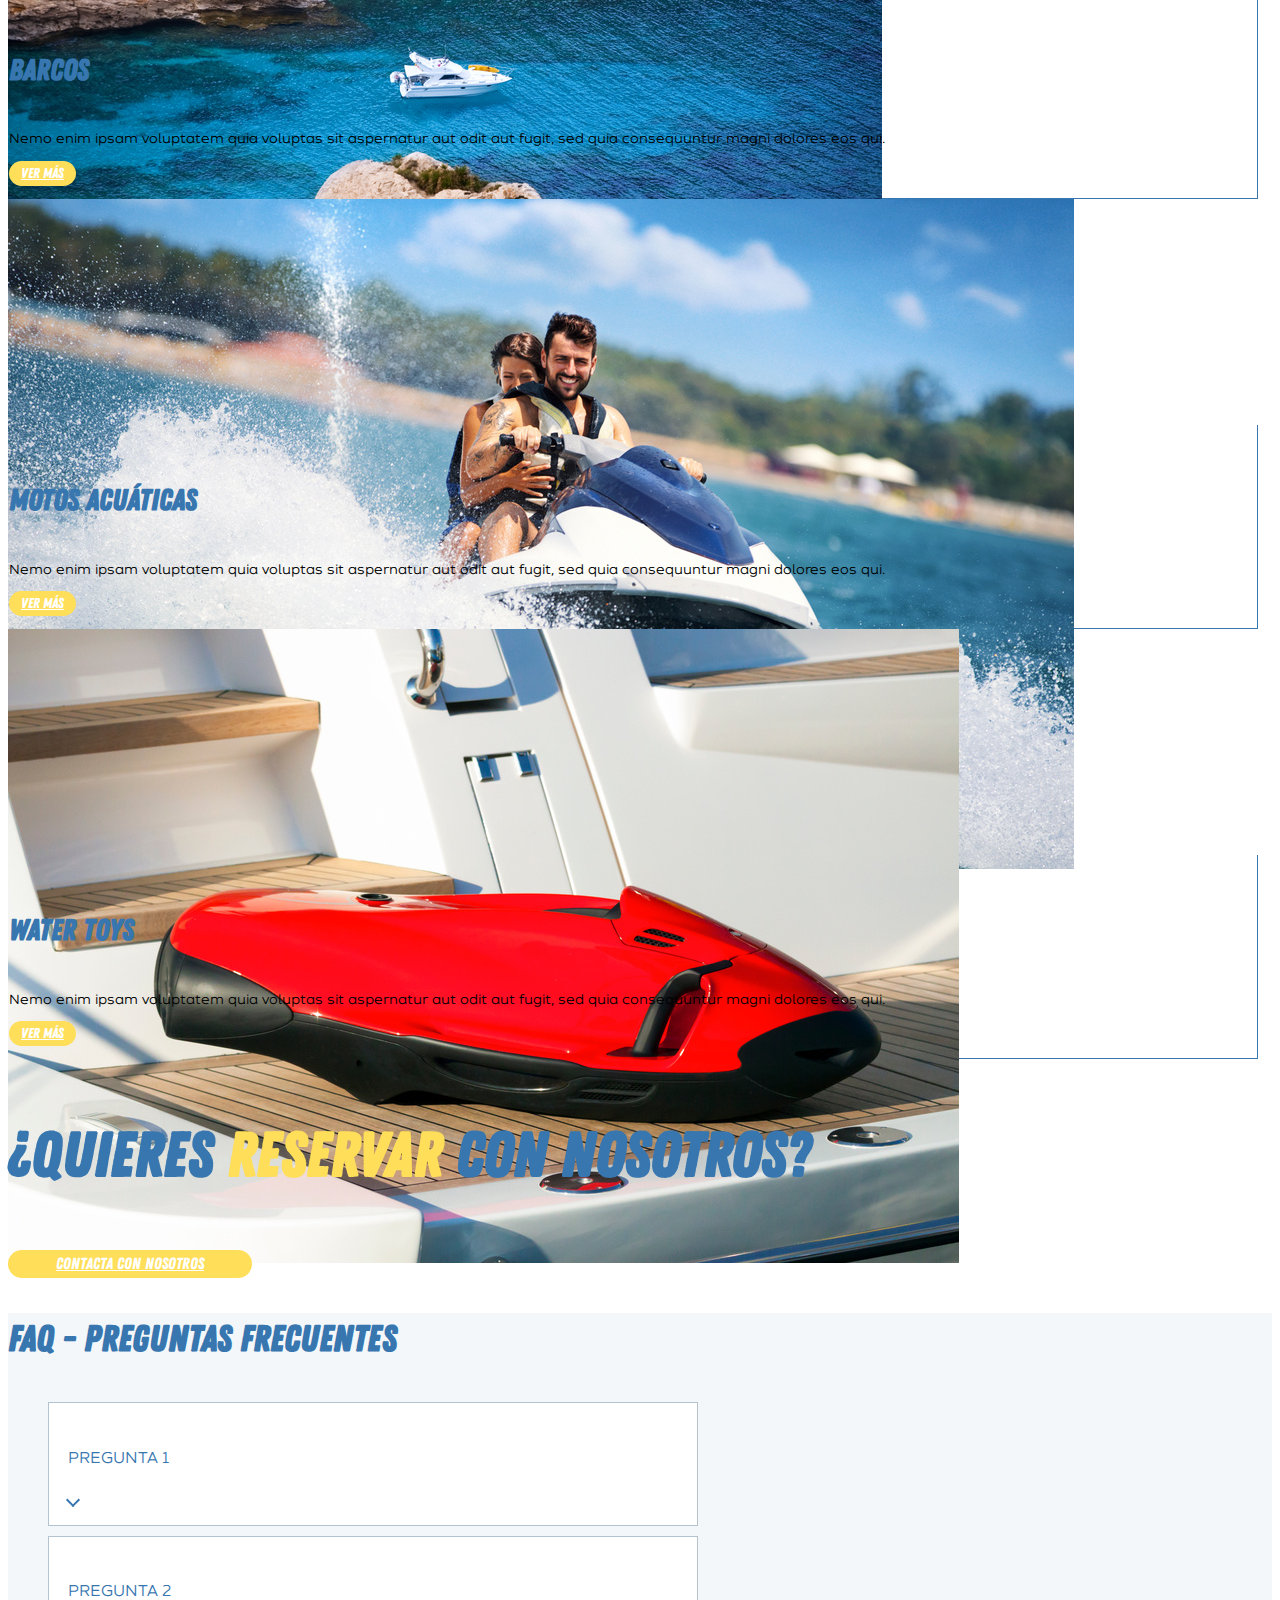
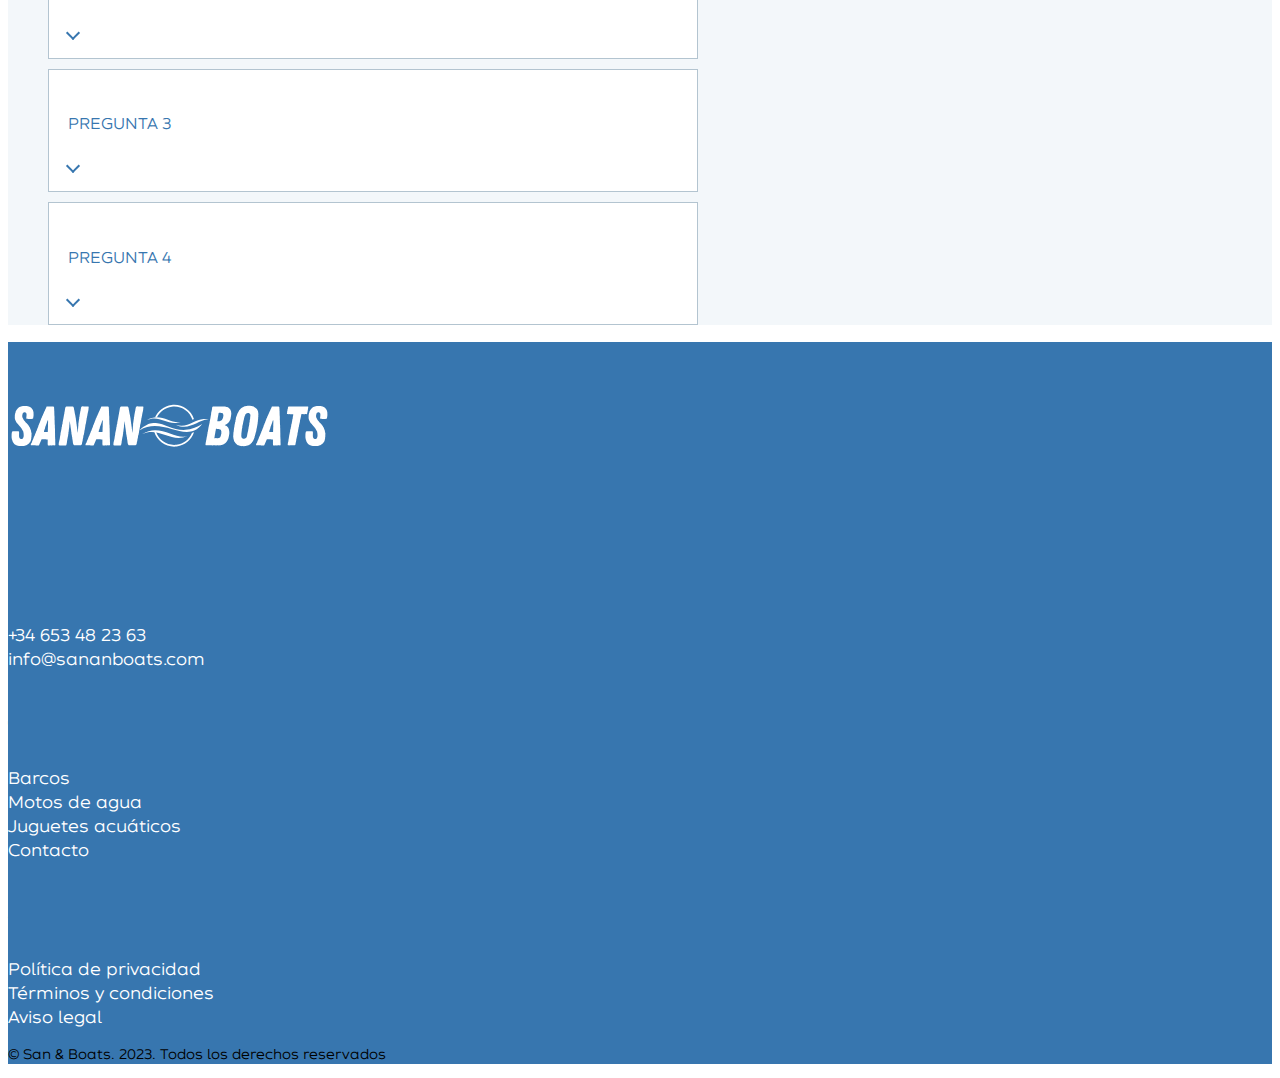
==== commit b9dacbbf: "feat: Implemented header and navbar" ====
--- a/index.html
+++ b/index.html
@@ -16,7 +16,6 @@
         <link rel="stylesheet" href="assets/css/styles.css">
     </head>
     <body>
-
         <!-- Boat Section -->
         <section class="our-boats-section">
             <div class="container thm-container gx-5">
@@ -300,7 +299,7 @@
         </section>
 
         <!-- Book with us section -->
-        <section class="faq-section">
+        <section class="faq-section bg-extra-light">
             <div class="container thm-container pb-lg-2">
                 <div class="row">
                     <div class="col py-2 mt-4 mb-2 text-center">
@@ -355,16 +354,6 @@
                                 </div>
                             </li>
                         </ul>
-
-                        <!-- <div class='faq'>
-                            <input id='faq-a' type='checkbox'>
-                            <label for='faq-a'>
-                                <p class="faq-heading">Is this Dropbox upgrade safe?</p>
-                                <div class='faq-arrow'></div>
-                                <p class="faq-text">It is completely safe and totally legal! There will is no record of this process to your
-                                    shared Dropbox users.</p>
-                            </label>
-                        </div> -->
                     </div>
                 </div>
             </div>
--- a/assets/css/styles.css
+++ b/assets/css/styles.css
@@ -7,12 +7,14 @@
 01.General
 02.Titles
 03.Buttons
-04.Boat card
-05.Service card
-06.Footer
-07.Book my charter section
-08.Our services section
-09.Book with us section
+04.Header
+05.Navbar
+06.Boat card
+07.Service card
+08.Footer
+09.Book my charter section
+10.Our services section
+11.Book with us section
 *****************************************/
 
 
@@ -24,7 +26,7 @@
     --color-primary: #3776af;
     --color-secondary: #ffde59;
     --color-primary-light: #e5edf5;
-    --color-bg: #f3f7fa;
+    --color-primary-extra-light: #f3f7fa;
 }
 
 /* Font declarations */
@@ -42,10 +44,6 @@
     font-style: italic;
 }
 
-html, body {
-    background-color: var(--color-bg);
-}
-
 html, body, p {
     font-family: 'Zing Sans Rust', sans-serif;
     color: #000;
@@ -73,6 +71,10 @@
 
 .bg-light {
     background-color: var(--color-primary-light) !important;
+}
+
+.bg-extra-light {
+    background-color: var(--color-primary-extra-light) !important;
 }
 
 /* Container */
@@ -125,6 +127,65 @@
 
 .thm-btn-primary:hover, .thm-btn-primary-lt:hover {
     background-color: var(--color-primary);
+}
+
+
+/*--------------------------------------------------------------
+# Header
+--------------------------------------------------------------*/
+
+.thm-header {
+    background-color: var(--color-primary);
+    height: 40px;
+}
+
+.thm-header .info {
+    font-size: min(calc(0.62rem + 0.1vw), 0.685rem);
+}
+
+.thm-header .social-media a {
+    margin-right: 1px;
+}
+
+.thm-header .access a {
+    font-size: min(calc(0.66rem + 0.1vw), 0.72rem);
+    text-decoration: underline;
+}
+
+
+/*--------------------------------------------------------------
+# Navbar
+--------------------------------------------------------------*/
+
+.thm-navbar {
+    background-color: #edf3f8;
+    height: 75px;
+}
+
+.thm-navbar .logo-container {
+    width: 200px;
+    height: 54px;
+}
+
+.thm-navbar .nav-item {
+    list-style: none;
+}
+
+.thm-navbar .nav-item .nav-link {
+    padding: 15px 0.5rem;
+    margin: 0 16px;
+    font-family: 'Zing Rust Base', serif;
+    color: var(--color-primary);
+    font-size: min(calc(1.08rem + 0.1vw), 1.16rem);
+    transition: scale .09s;
+}
+
+.thm-navbar .nav-item .nav-link:hover {
+    scale: 1.05;
+}
+
+.thm-navbar .nav-link.active {
+    text-decoration: underline;
 }
 
 
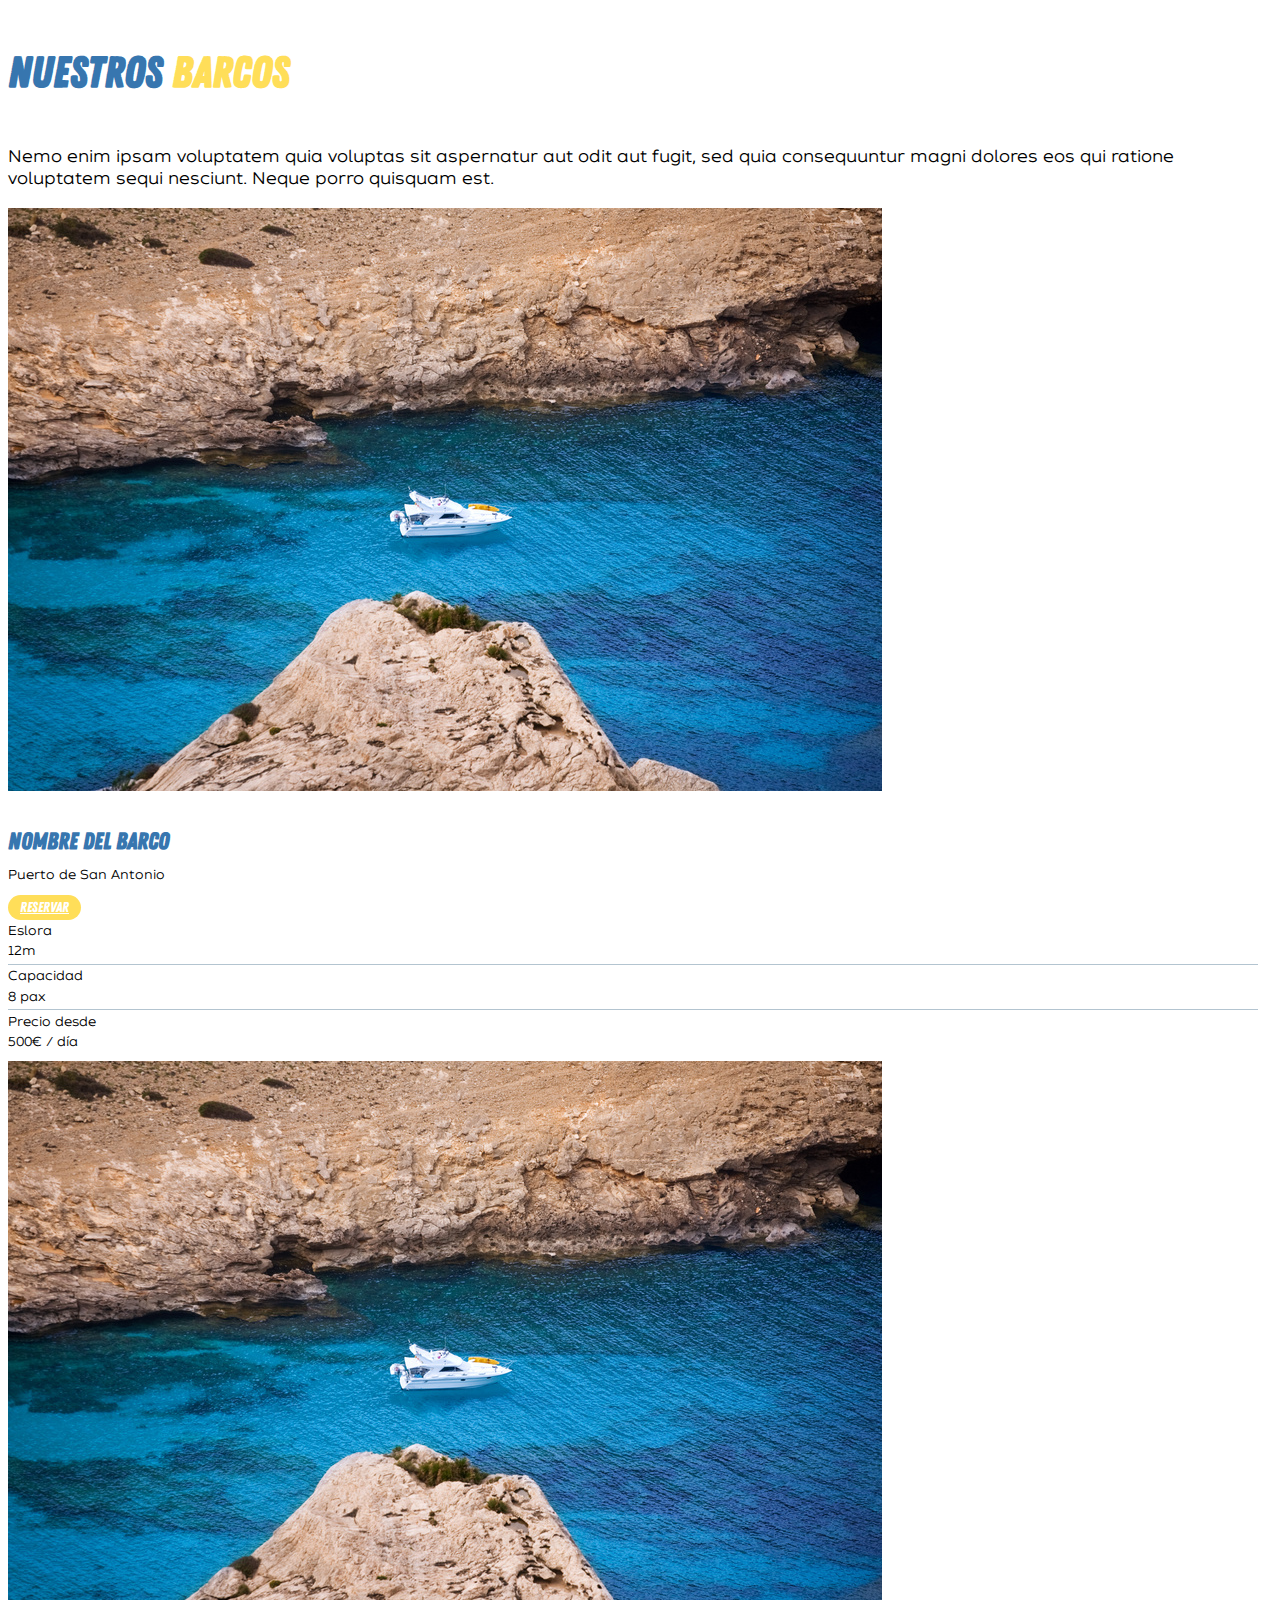
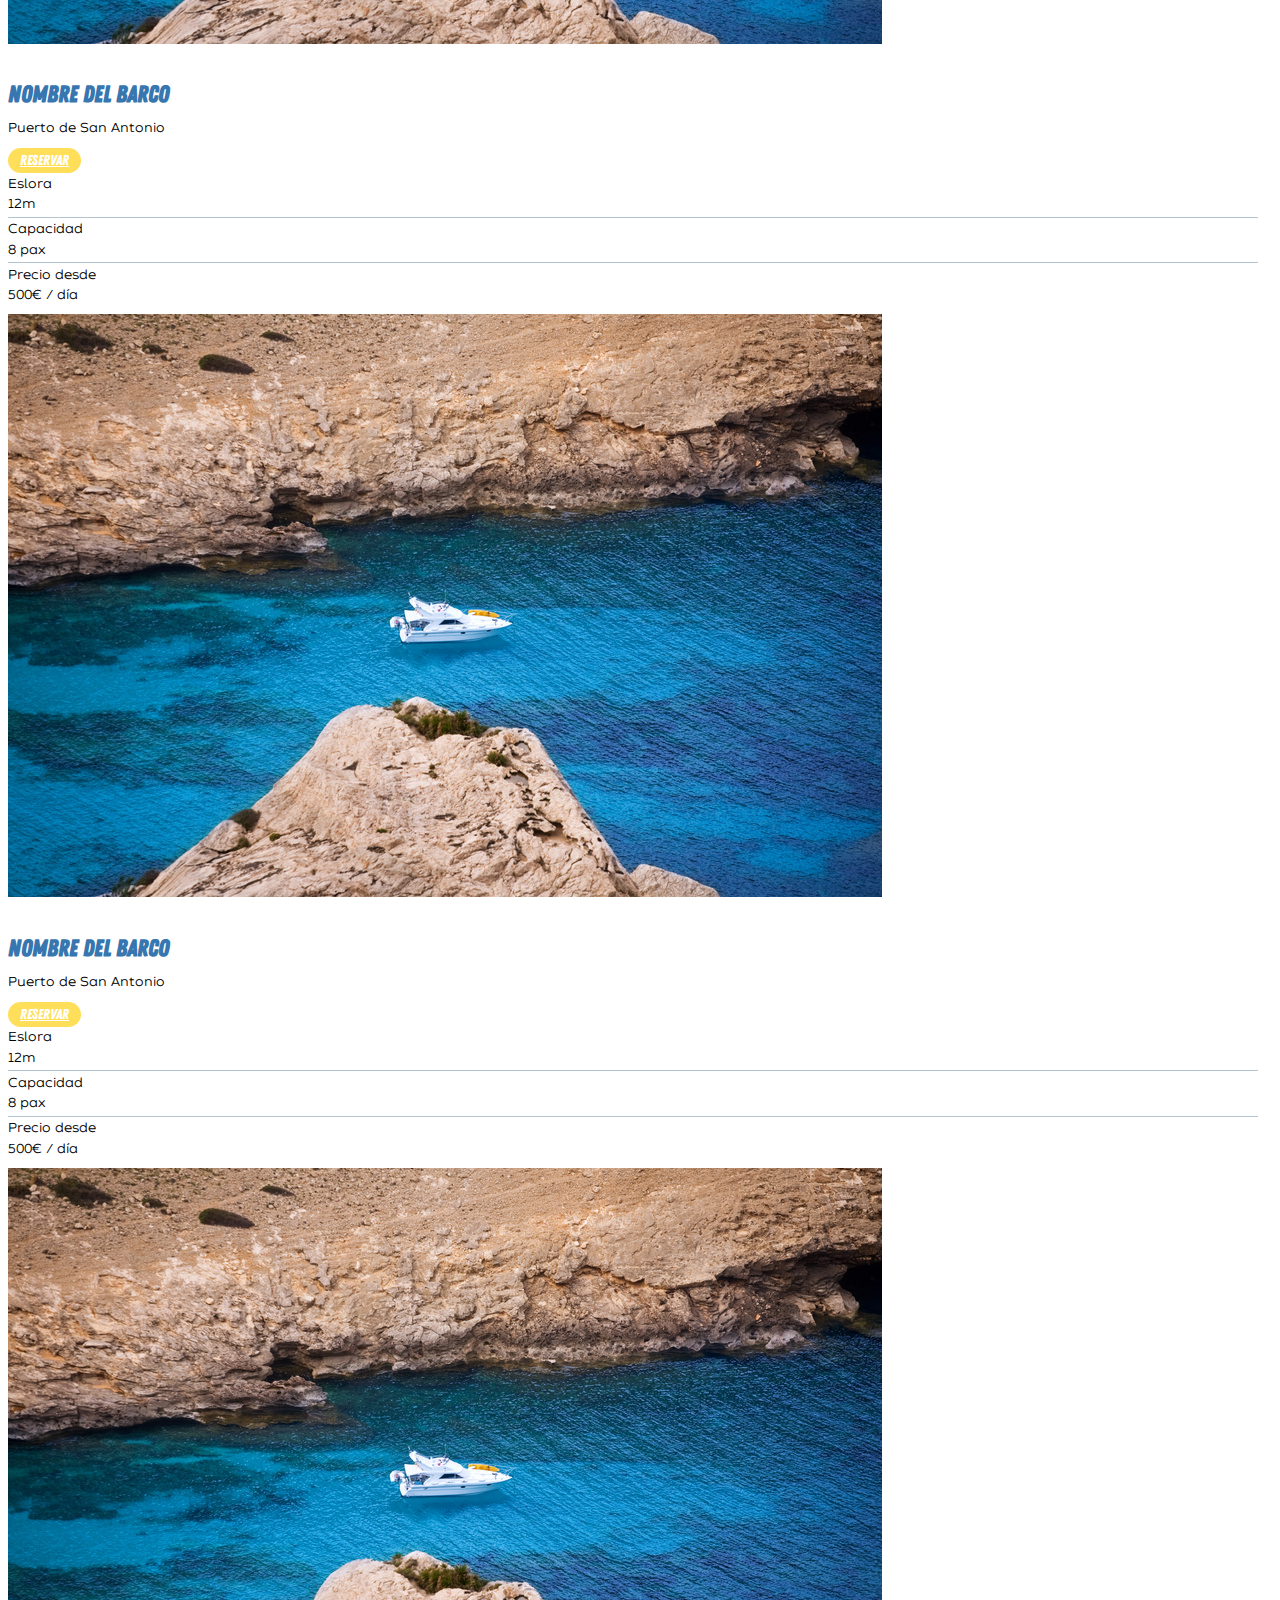
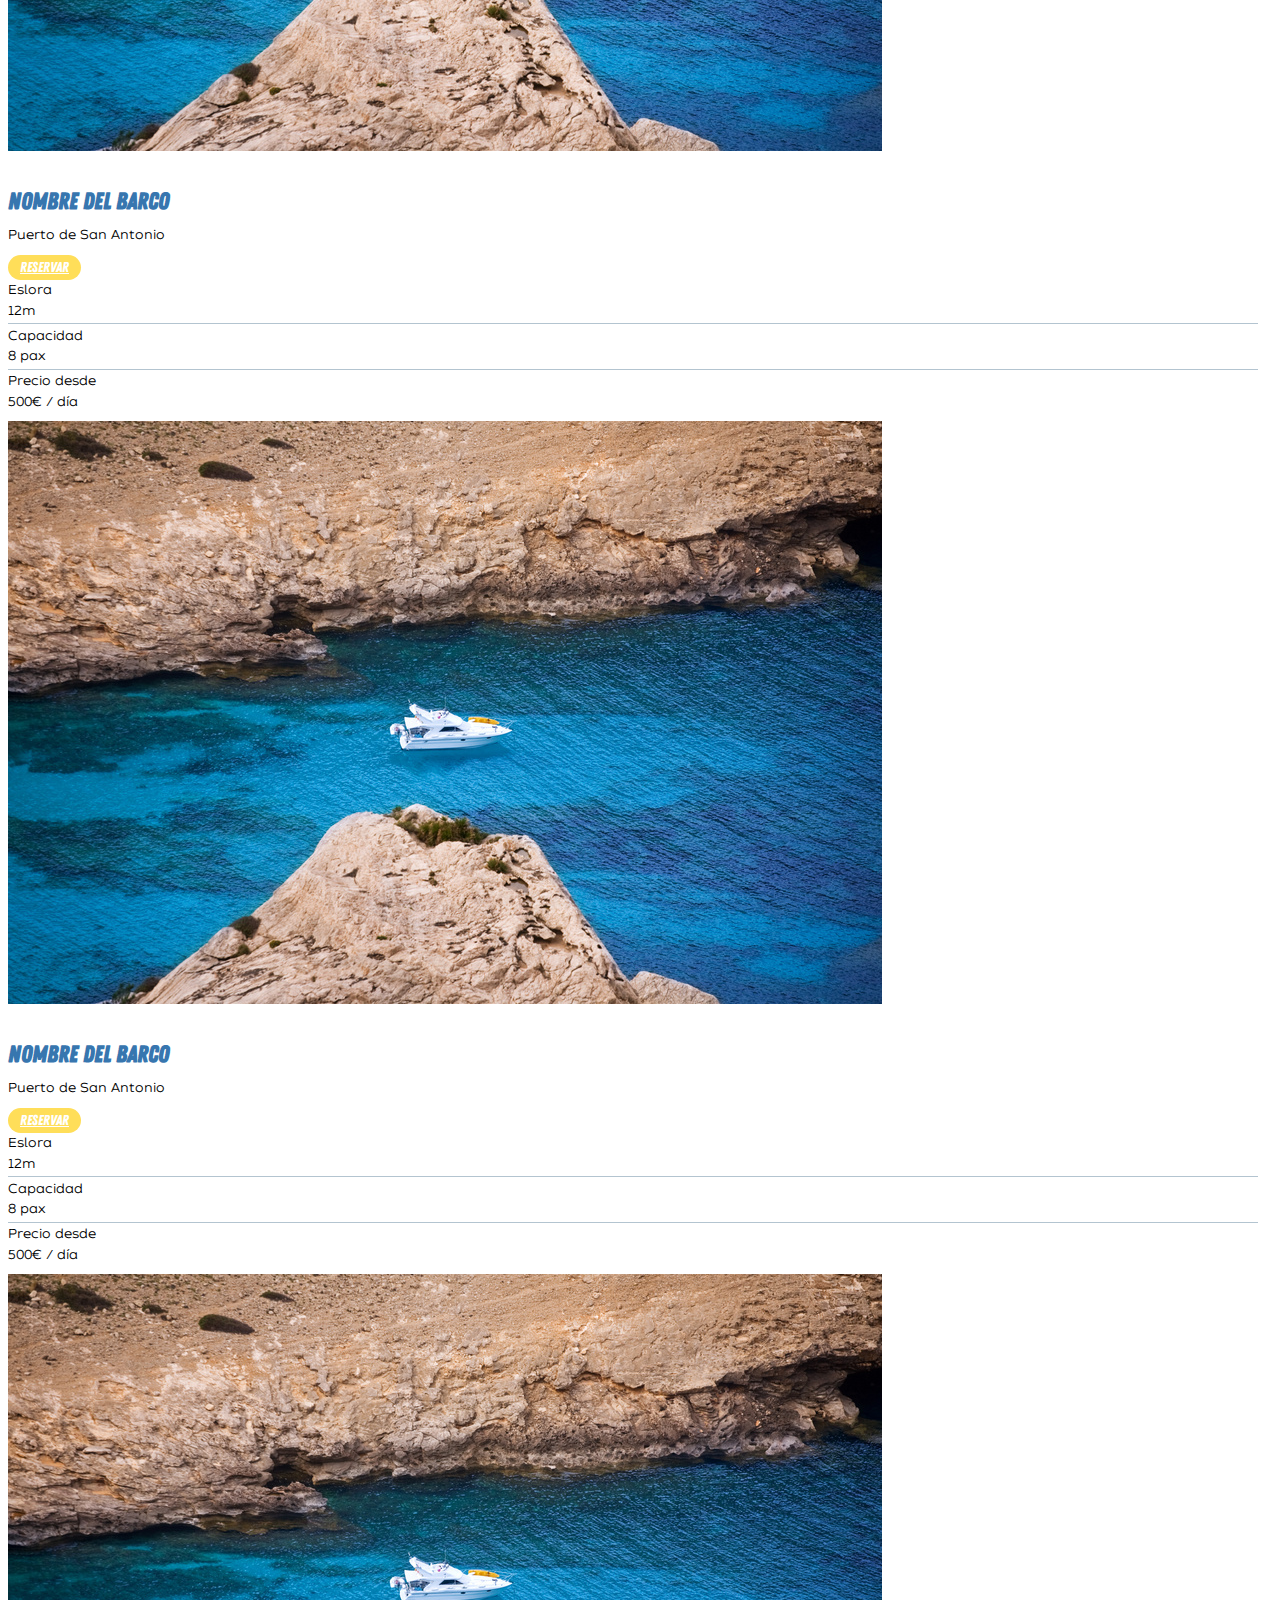
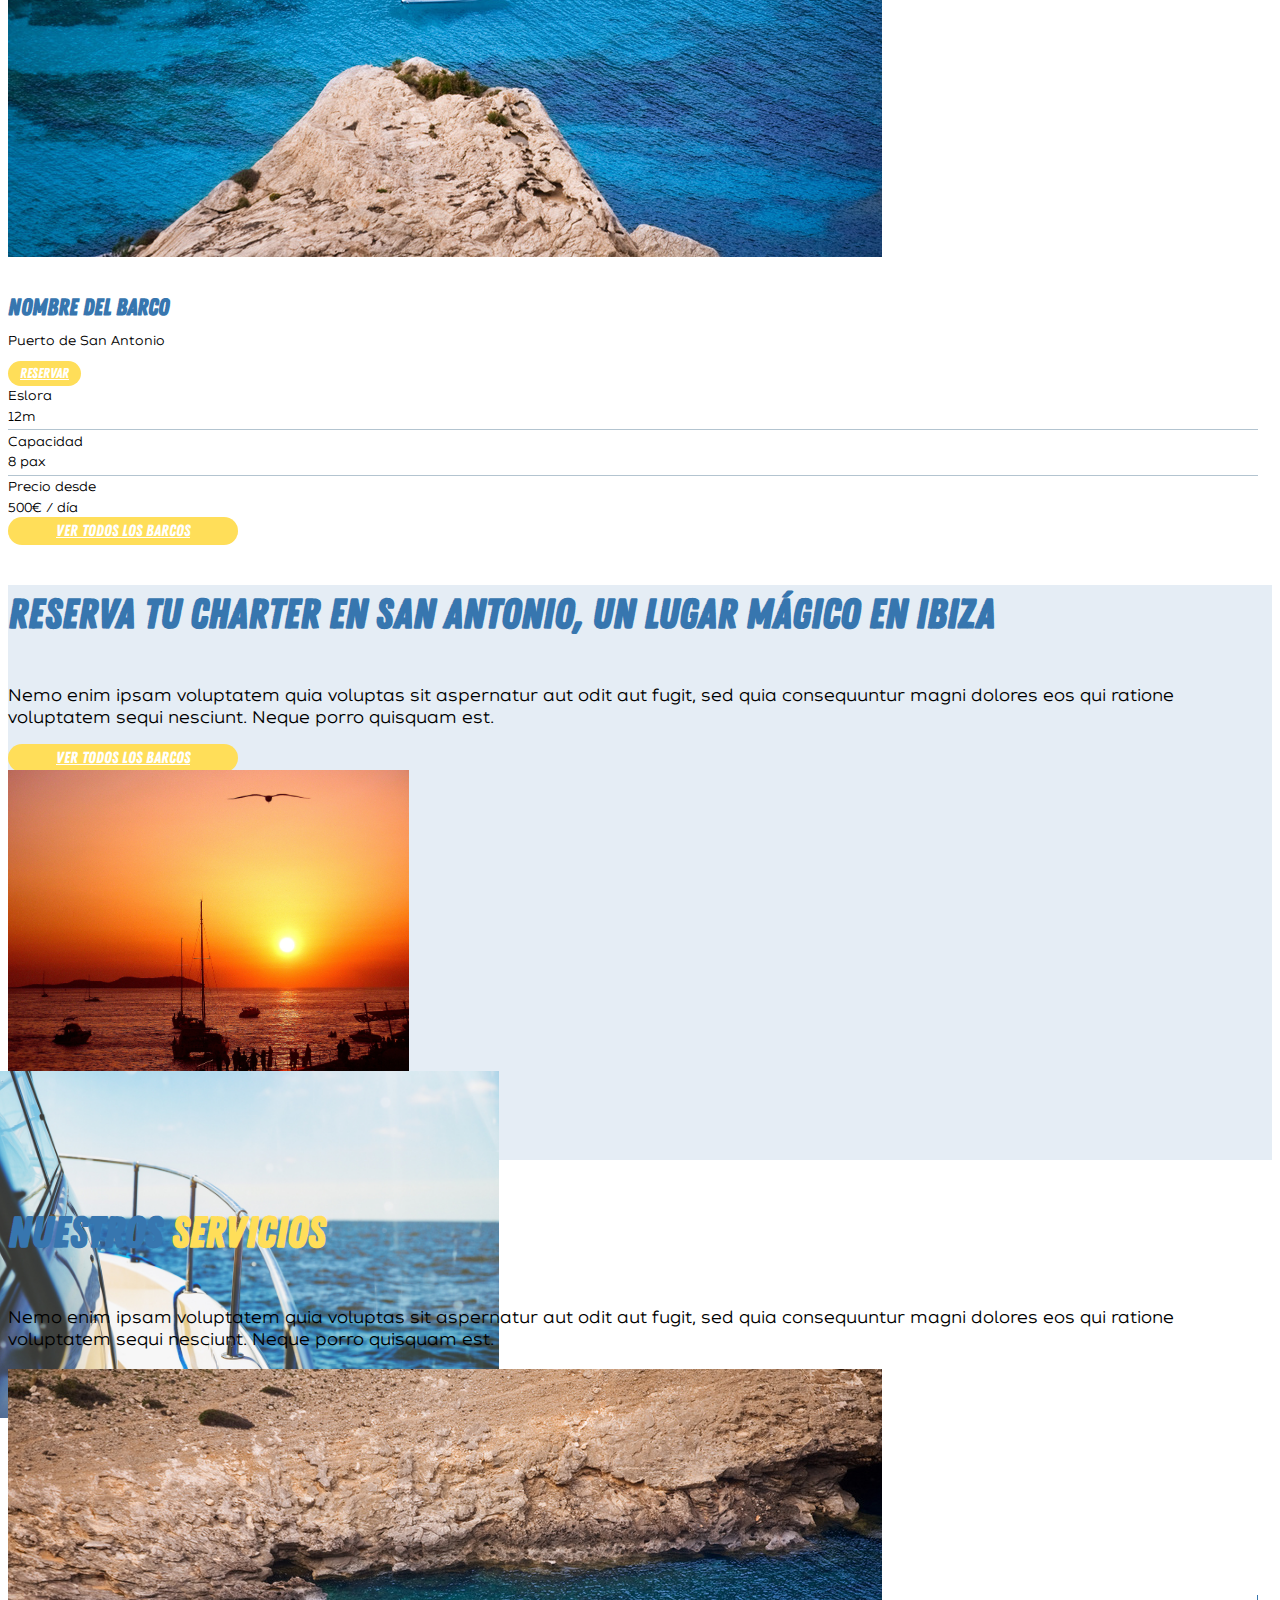
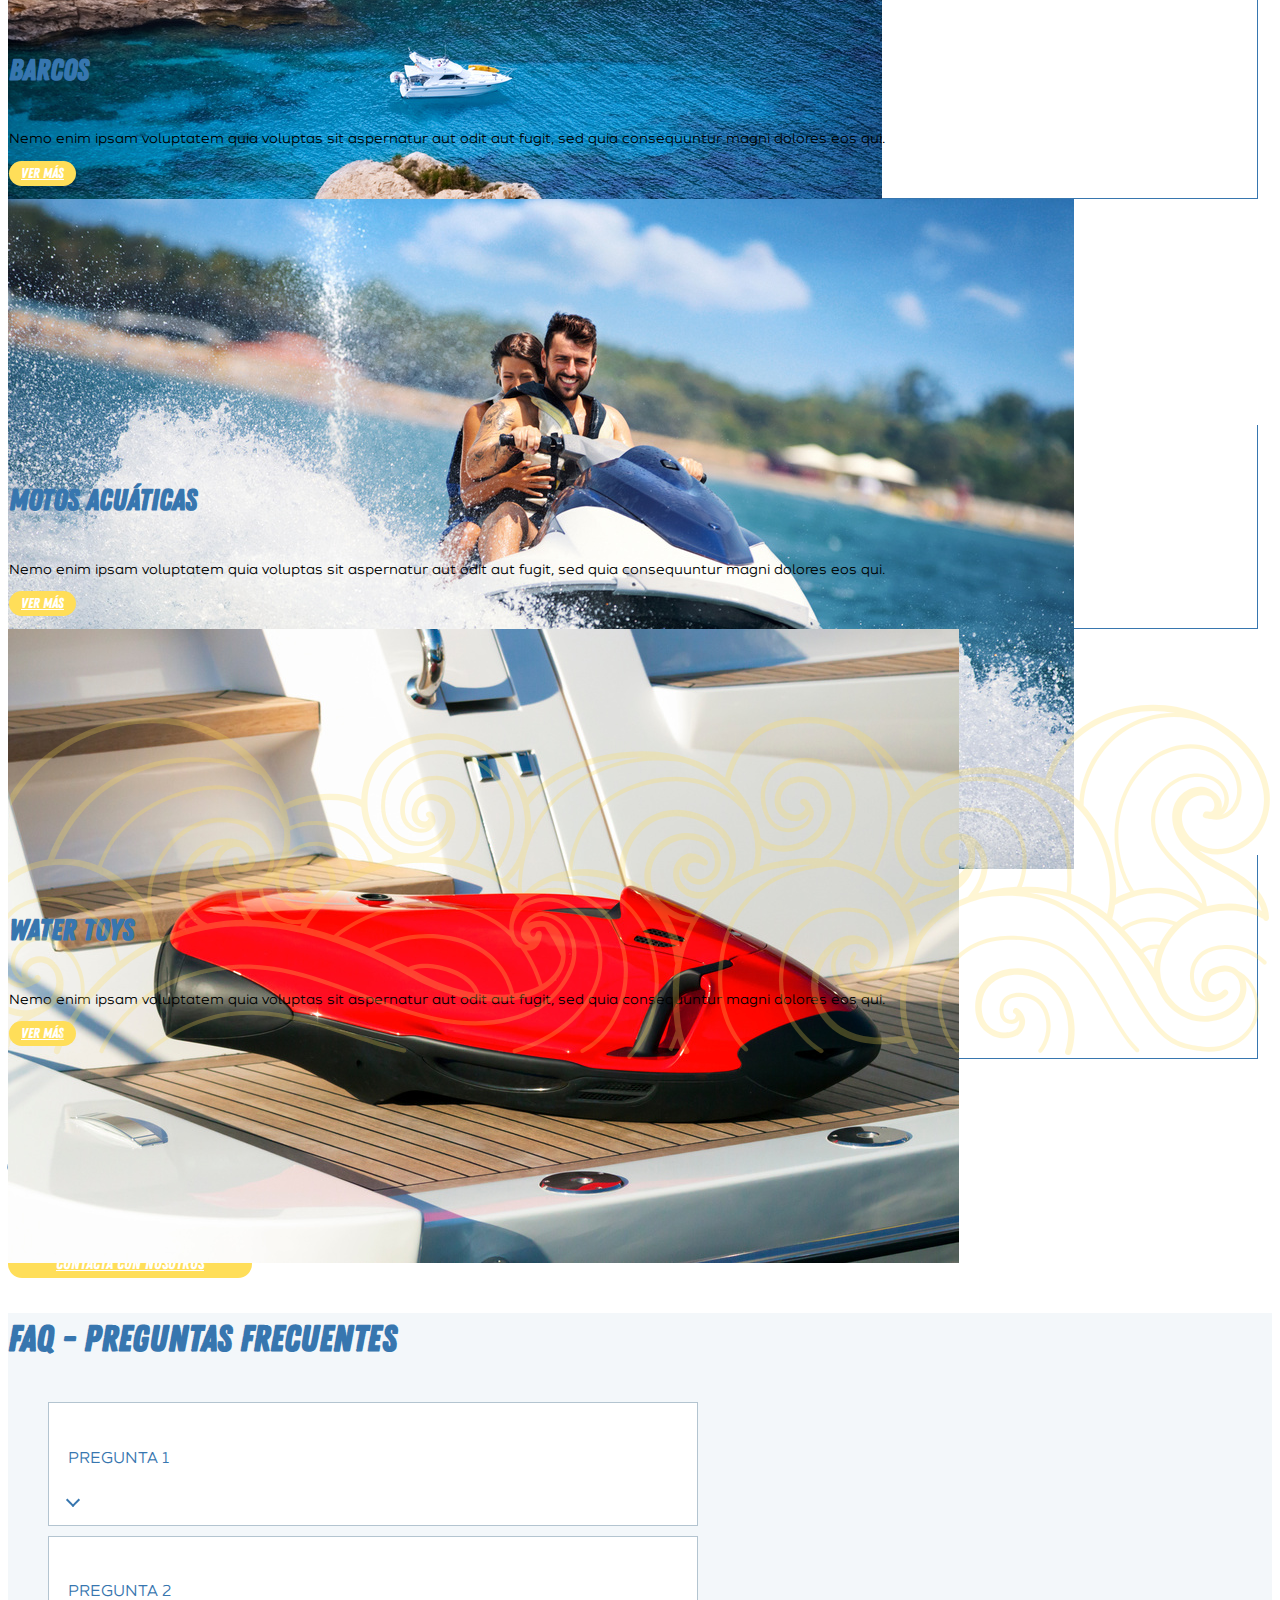
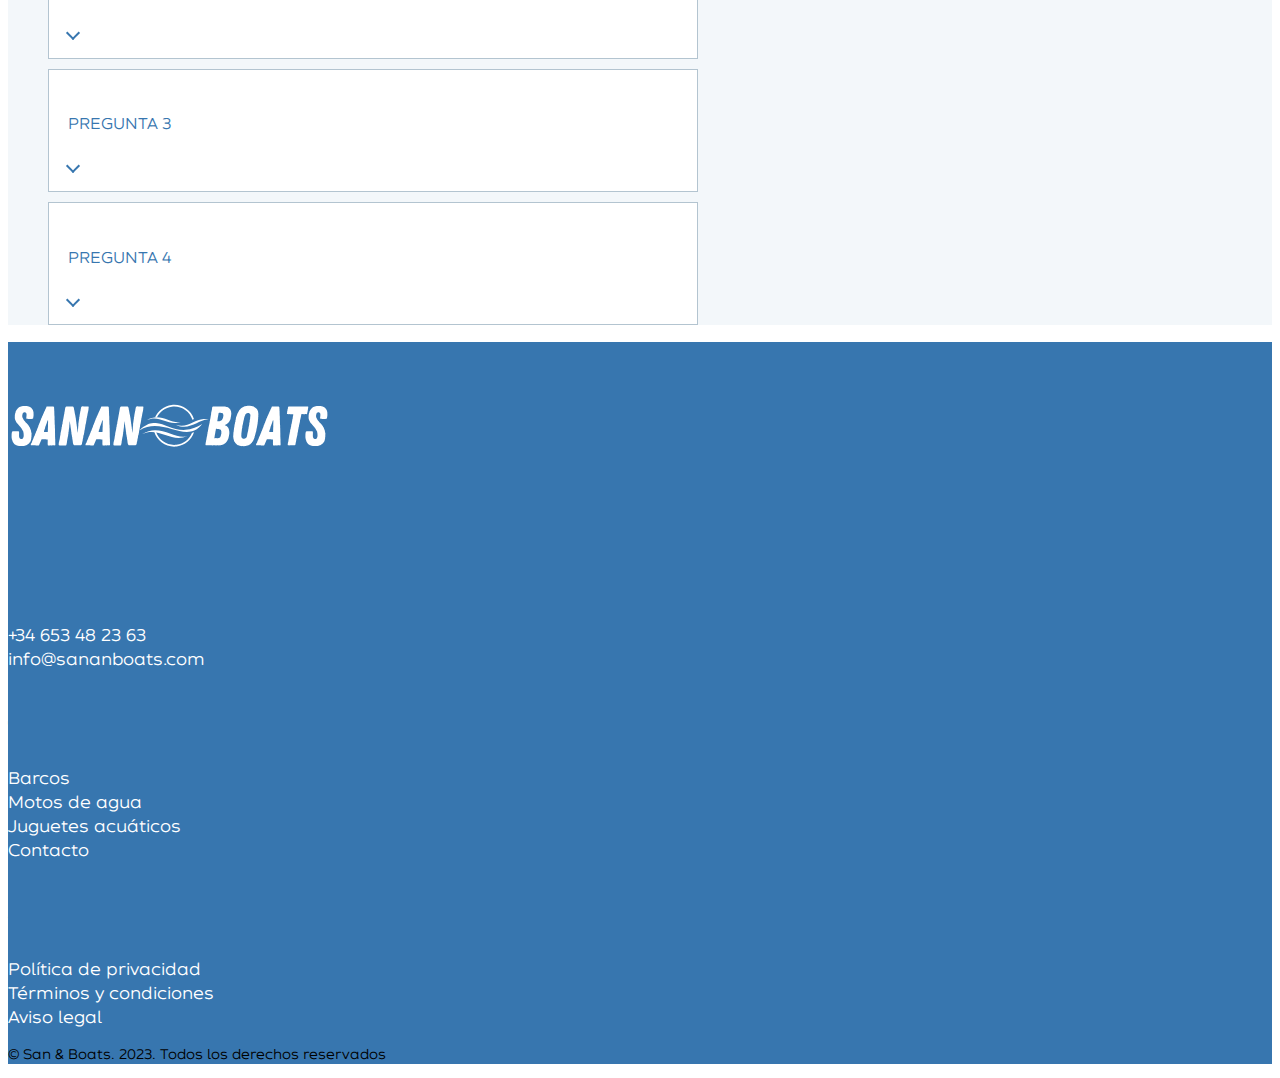
==== commit 8cdfcf65: "feat: Implemented contact page" ====
--- a/index.html
+++ b/index.html
@@ -237,7 +237,7 @@
         </section>
 
         <!-- Our services section -->
-        <section class="our-services-section">
+        <section class="our-services-section bg-spirals">
             <div class="container thm-container position-relative pb-5 gx-5">
                 <div class="row py-4 mt-2 mb-3">
                     <div class="col text-center">
--- a/assets/css/styles.css
+++ b/assets/css/styles.css
@@ -7,14 +7,16 @@
 01.General
 02.Titles
 03.Buttons
-04.Header
-05.Navbar
-06.Boat card
-07.Service card
-08.Footer
-09.Book my charter section
-10.Our services section
+04.Forms
+05.Header
+06.Navbar
+07.Boat card
+08.Service card
+09.Footer
+10.Book my charter section
 11.Book with us section
+12.Contact info section
+13.Contact Form Section
 *****************************************/
 
 
@@ -27,6 +29,8 @@
     --color-secondary: #ffde59;
     --color-primary-light: #e5edf5;
     --color-primary-extra-light: #f3f7fa;
+    --color-font-2: #637b89;
+    --color-bg-light: #ccdde8;
 }
 
 /* Font declarations */
@@ -38,6 +42,13 @@
 }
 
 @font-face {
+    font-family: 'Zing Rust Base Bold';
+    src: url('../fonts/ZingRustBaseBoldFont.woff2') format('woff2');
+    font-weight: 700;
+    font-style: normal;
+}
+
+@font-face {
     font-family: 'Zing Sans Rust';
     src: url('../fonts/ZingSansRustFont.woff2') format('woff2');
     font-weight: 900;
@@ -55,6 +66,14 @@
     color: var(--color-primary);
 }
 
+a {
+    color: var(--color-primary);
+}
+
+a:hover {
+    color: var(--color-primary-light);
+}
+
 /* Colors */
 .thm-color-primary {
     color: var(--color-primary);
@@ -77,277 +96,15 @@
     background-color: var(--color-primary-extra-light) !important;
 }
 
-/* Container */
-.thm-container {
-    max-width: 1250px;
-}
-
-
-/*--------------------------------------------------------------
-# Titles
---------------------------------------------------------------*/
-
-h3 {
-    font-size: min(calc(2rem + 0.8vw), 2.7rem);
-}
-
-h1 span, h2 span, h3 span {
-    color: var(--color-secondary);
-    text-align: center;
-}
-
-h4 {
-    font-size: min(calc(1.32rem + 0.15vw), 1.45rem);
-}
-
-
-/*--------------------------------------------------------------
-# Buttons
---------------------------------------------------------------*/
-
-.thm-btn-primary, .thm-btn-primary-lt {
-    width: fit-content;
-    height: fit-content;
-    border-radius: 28px;
-    font-family: 'Zing Rust Base', serif;
-    text-align: center;
-    background-color: var(--color-secondary);
-    color: #fff !important;
-}
-
-.thm-btn-primary {
-    padding: 4px 48px;
-    font-size: min(calc(0.9rem + 0.1vw), 1rem);
-}
-
-.thm-btn-primary-lt {
-    padding: 4px 12px;
-    font-size: min(calc(0.8rem + 0.1vw), 0.875rem);
-}
-
-.thm-btn-primary:hover, .thm-btn-primary-lt:hover {
-    background-color: var(--color-primary);
-}
-
-
-/*--------------------------------------------------------------
-# Header
---------------------------------------------------------------*/
-
-.thm-header {
-    background-color: var(--color-primary);
-    height: 40px;
-}
-
-.thm-header .info {
-    font-size: min(calc(0.62rem + 0.1vw), 0.685rem);
-}
-
-.thm-header .social-media a {
-    margin-right: 1px;
-}
-
-.thm-header .access a {
-    font-size: min(calc(0.66rem + 0.1vw), 0.72rem);
-    text-decoration: underline;
-}
-
-
-/*--------------------------------------------------------------
-# Navbar
---------------------------------------------------------------*/
-
-.thm-navbar {
-    background-color: #edf3f8;
-    height: 75px;
-}
-
-.thm-navbar .logo-container {
-    width: 200px;
-    height: 54px;
-}
-
-.thm-navbar .nav-item {
-    list-style: none;
-}
-
-.thm-navbar .nav-item .nav-link {
-    padding: 15px 0.5rem;
-    margin: 0 16px;
-    font-family: 'Zing Rust Base', serif;
-    color: var(--color-primary);
-    font-size: min(calc(1.08rem + 0.1vw), 1.16rem);
-    transition: scale .09s;
-}
-
-.thm-navbar .nav-item .nav-link:hover {
-    scale: 1.05;
-}
-
-.thm-navbar .nav-link.active {
-    text-decoration: underline;
-}
-
-
-/*--------------------------------------------------------------
-# Boat card
---------------------------------------------------------------*/
-
-.boat-card .boat-image {
-    width: fit-content;
-    margin: 10px 0;
-}
-
-.boat-card .boat-image img {
-    object-fit: cover;
-}
-
-.boat-card .boat-content h4 {
-    margin-bottom: 0;
-    line-height: 25px;
-    font-size: min(calc(1.3rem + 0.15vw), 1.43rem);
-}
-
-.boat-card .boat-content p {
-    font-size: min(calc(0.75rem + 0.1vw), 0.79rem);
-}
-
-.boat-card .boat-items p {
-    margin: 3.5px 0;
-}
-
-.boat-card .boat-items > div:not(:last-child) {
-    border-bottom: 1px solid #b3c4d0;
-}
-
-
-/*--------------------------------------------------------------
-# Service card
---------------------------------------------------------------*/
-
-.service-card .service-image {
-    width: fit-content;
-    height: 226px;
-}
-
-.service-card .service-image img {
-    object-fit: cover;
-}
-
-.service-card .service-content {
-    padding-top: 0.9rem;
-    padding-bottom: 0.8rem;
-    border-left: var(--color-primary) solid 1px;
-    border-right: var(--color-primary) solid 1px;
-    border-bottom: var(--color-primary) solid 1px;
-    background-color: #fff;
-}
-
-.service-card .service-content h4 {
-    font-size: min(calc(1.69rem + 0.2vw), 1.8rem);
-}
-
-.service-card .service-content p {
-    font-size: min(calc(0.75rem + 0.08vw), 0.9rem);
-    line-height: 18px;
-}
-
-
-/*--------------------------------------------------------------
-# Footer
---------------------------------------------------------------*/
-
-footer ul {
-    padding-left: 0;
-}
-
-footer ul li {
-    list-style: none;
-    margin-bottom: 2px;
-}
-
-footer a {
-    color: #fff;
-    text-decoration: none!important;
-    font-size: min(calc(0.95rem + 0.1vw), 1.04rem);
-}
-
-footer a:hover {
-    color: var(--color-secondary);
-}
-
-footer p {
-    font-size: min(calc(0.78rem + 0.1vw), 0.84rem);
-}
-
-@media screen and (max-width: 767px) {
-    footer .footer-logo {
-        width: 250px!important;
-    }
-}
-
-
-/*--------------------------------------------------------------
-# Book my charter section
---------------------------------------------------------------*/
-
-.book-my-charter-section h3 {
-    font-size: min(calc(1.9rem + 0.8vw), 2.6rem);
-}
-
-.book-my-charter-section .book-my-charter-images {
-    height: 390px;
-}
-
-.book-my-charter-section .book-my-charter-img-1 {
-    width: 398px;
-    height: 347px;
-}
-
-.book-my-charter-section .book-my-charter-img-2 {
-    width: 395px;
-    height: 301px;
-    left: 94px;
-}
-
-.book-my-charter-section .book-my-charter-img-1 img, .book-my-charter-section .book-my-charter-img-2 img {
-    object-fit: cover;
-    height: 100%;
-}
-
-.book-my-charter-section .book-my-charter-img-1 img {
-    margin-left: -32px;
-}
-
-@media screen and (max-width: 767px) {
-    .book-my-charter-section .book-my-charter-images {
-        width: 340px;
-        height: 264px;
-        margin: auto;
-    }
-    
-    .book-my-charter-section .book-my-charter-img-1 {
-        width: 271px;
-        height: 234px;
-    }
-    
-    .book-my-charter-section .book-my-charter-img-2 {
-        width: 269x;
-        height: 202px;
-        left: 68px;
-    }
-}
-
-
-/*--------------------------------------------------------------
-# Our services section
---------------------------------------------------------------*/
-
-.our-services-section .container div {
+.bg-spirals {
+    position: relative;
+}
+
+.bg-spirals .container div {
     z-index: 2;
 }
 
-.our-services-section .container::before {
+.bg-spirals .container::before {
     content: "";
     position: absolute;
     top: 0;
@@ -362,6 +119,311 @@
     z-index: 1;
 }
 
+/* Container */
+.thm-container {
+    max-width: 1250px;
+}
+
+
+/*--------------------------------------------------------------
+# Titles
+--------------------------------------------------------------*/
+
+h2 {
+    font-size: min(calc(2.2rem + 0.8vw), 2.94rem);
+}
+
+h3 {
+    font-size: min(calc(2rem + 0.8vw), 2.7rem);
+}
+
+h1 span, h2 span, h3 span {
+    color: var(--color-secondary);
+    text-align: center;
+}
+
+h4 {
+    font-size: min(calc(1.32rem + 0.15vw), 1.45rem);
+}
+
+
+/*--------------------------------------------------------------
+# Buttons
+--------------------------------------------------------------*/
+
+.thm-btn-primary, .thm-btn-primary-lt, .thm-btn-primary-xl {
+    width: fit-content;
+    height: fit-content;
+    border-radius: 28px;
+    font-family: 'Zing Rust Base', serif;
+    text-align: center;
+    background-color: var(--color-secondary);
+    color: #fff !important;
+}
+
+.thm-btn-primary {
+    padding: 4px 48px;
+    font-size: min(calc(0.9rem + 0.1vw), 1rem);
+}
+
+.thm-btn-primary-lt {
+    padding: 4px 12px;
+    font-size: min(calc(0.8rem + 0.1vw), 0.875rem);
+}
+
+.thm-btn-primary-xl {
+    padding: 8px 48px;
+    font-size: min(calc(1rem + 0.11vw), 1.14rem);
+}
+
+.thm-btn-primary:hover, .thm-btn-primary-lt:hover, .thm-btn-primary-xl:hover {
+    background-color: var(--color-primary);
+}
+
+
+/*--------------------------------------------------------------
+# Forms
+--------------------------------------------------------------*/
+
+.thm-label, .thm-check-label {
+    margin-bottom: 0 !important;
+    color: var(--color-primary);
+}
+
+.thm-check-label {
+    font-size: min(calc(0.62rem + 0.1vw), 0.685rem);
+}
+
+.thm-form-control, .thm-form-check-input {
+    border: 1px solid #b3c4d0;
+    border-radius: 0 !important;
+}
+
+.thm-form-control {
+    padding: 4px 6px;
+}
+
+.thm-form-check-input {
+    width: 0.8em;
+    height: 0.8em;
+    margin-top: 0;
+}
+
+.thm-form-check {
+    display: flex;
+    gap: 4px;
+    align-items: center;
+}
+
+
+/*--------------------------------------------------------------
+# Header
+--------------------------------------------------------------*/
+
+.thm-header {
+    background-color: var(--color-primary);
+    height: 40px;
+}
+
+.thm-header .info {
+    font-size: min(calc(0.62rem + 0.1vw), 0.685rem);
+}
+
+.thm-header .social-media a {
+    margin-right: 1px;
+}
+
+.thm-header .access a {
+    font-size: min(calc(0.66rem + 0.1vw), 0.72rem);
+    text-decoration: underline;
+}
+
+
+/*--------------------------------------------------------------
+# Navbar
+--------------------------------------------------------------*/
+
+.thm-navbar {
+    background-color: #edf3f8;
+    height: 75px;
+}
+
+.thm-navbar .logo-container {
+    width: 200px;
+    height: 54px;
+}
+
+.thm-navbar .nav-item {
+    list-style: none;
+}
+
+.thm-navbar .nav-item .nav-link {
+    padding: 15px 0.5rem;
+    margin: 0 16px;
+    font-family: 'Zing Rust Base', serif;
+    color: var(--color-primary);
+    font-size: min(calc(1.08rem + 0.1vw), 1.16rem);
+    transition: scale .09s;
+}
+
+.thm-navbar .nav-item .nav-link:hover {
+    scale: 1.05;
+}
+
+.thm-navbar .nav-link.active {
+    text-decoration: underline;
+}
+
+
+/*--------------------------------------------------------------
+# Boat card
+--------------------------------------------------------------*/
+
+.boat-card .boat-image {
+    width: fit-content;
+    margin: 10px 0;
+}
+
+.boat-card .boat-image img {
+    object-fit: cover;
+}
+
+.boat-card .boat-content h4 {
+    margin-bottom: 0;
+    line-height: 25px;
+    font-size: min(calc(1.3rem + 0.15vw), 1.43rem);
+}
+
+.boat-card .boat-content p {
+    font-size: min(calc(0.75rem + 0.1vw), 0.79rem);
+}
+
+.boat-card .boat-items p {
+    margin: 3.5px 0;
+}
+
+.boat-card .boat-items > div:not(:last-child) {
+    border-bottom: 1px solid #b3c4d0;
+}
+
+
+/*--------------------------------------------------------------
+# Service card
+--------------------------------------------------------------*/
+
+.service-card .service-image {
+    width: fit-content;
+    height: 226px;
+}
+
+.service-card .service-image img {
+    object-fit: cover;
+}
+
+.service-card .service-content {
+    padding-top: 0.9rem;
+    padding-bottom: 0.8rem;
+    border-left: var(--color-primary) solid 1px;
+    border-right: var(--color-primary) solid 1px;
+    border-bottom: var(--color-primary) solid 1px;
+    background-color: #fff;
+}
+
+.service-card .service-content h4 {
+    font-size: min(calc(1.69rem + 0.2vw), 1.8rem);
+}
+
+.service-card .service-content p {
+    font-size: min(calc(0.75rem + 0.08vw), 0.9rem);
+    line-height: 18px;
+}
+
+
+/*--------------------------------------------------------------
+# Footer
+--------------------------------------------------------------*/
+
+footer ul {
+    padding-left: 0;
+}
+
+footer ul li {
+    list-style: none;
+    margin-bottom: 2px;
+}
+
+footer a {
+    color: #fff;
+    text-decoration: none!important;
+    font-size: min(calc(0.95rem + 0.1vw), 1.04rem);
+}
+
+footer a:hover {
+    color: var(--color-secondary);
+}
+
+footer p {
+    font-size: min(calc(0.78rem + 0.1vw), 0.84rem);
+}
+
+@media screen and (max-width: 767px) {
+    footer .footer-logo {
+        width: 250px!important;
+    }
+}
+
+
+/*--------------------------------------------------------------
+# Book my charter section
+--------------------------------------------------------------*/
+
+.book-my-charter-section h3 {
+    font-size: min(calc(1.9rem + 0.8vw), 2.6rem);
+}
+
+.book-my-charter-section .book-my-charter-images {
+    height: 390px;
+}
+
+.book-my-charter-section .book-my-charter-img-1 {
+    width: 398px;
+    height: 347px;
+}
+
+.book-my-charter-section .book-my-charter-img-2 {
+    width: 395px;
+    height: 301px;
+    left: 94px;
+}
+
+.book-my-charter-section .book-my-charter-img-1 img, .book-my-charter-section .book-my-charter-img-2 img {
+    object-fit: cover;
+    height: 100%;
+}
+
+.book-my-charter-section .book-my-charter-img-1 img {
+    margin-left: -32px;
+}
+
+@media screen and (max-width: 767px) {
+    .book-my-charter-section .book-my-charter-images {
+        width: 340px;
+        height: 264px;
+        margin: auto;
+    }
+    
+    .book-my-charter-section .book-my-charter-img-1 {
+        width: 271px;
+        height: 234px;
+    }
+    
+    .book-my-charter-section .book-my-charter-img-2 {
+        width: 269x;
+        height: 202px;
+        left: 68px;
+    }
+}
+
 
 /*--------------------------------------------------------------
 # Book with us section
@@ -403,7 +465,7 @@
 }
 
 .faq-section .quest-active .faq-quest {
-    background-color: #ccdde8;
+    background-color: var(--color-bg-light);
 }
 
 .faq-section .faq-quest h5 {
@@ -451,94 +513,86 @@
 }
 
 
-
-
-
-.faq-heading {
-    font-family: Lato;   
-    font-weight: 400;
-    font-size: 19px;
-    -webkit-transition: text-indent 0.2s;
-    transition: text-indent 0.2s;
-    text-indent: 20px;
-    color: #333;
-}
-
-.faq-text {
-    font-family: Open Sans;   
-    font-weight: 400;
-    color: #919191;
-    width:95%;
-    padding-left:20px;
-    margin-bottom:30px;
-}
-
-.faq {
-    width: 1000px;
-    margin: 0 auto;
-    background: white;
-    border-radius: 4px;
-    position: relative;
-    border: 1px solid #E1E1E1;
-}
-
-.faq label {
-    display: block;
-    position: relative;
-    overflow: hidden;
-    cursor: pointer;
-    height: 56px;
-    padding-top:1px;
-    background-color: #FAFAFA;
-    border-bottom: 1px solid #E1E1E1;
-}
-
-.faq input[type="checkbox"] {
-    display: none;
-}
-
-.faq .faq-arrow {
-    width: 5px;
-    height: 5px;
-    transition: -webkit-transform 0.8s;
-    transition: transform 0.8s;
-    transition: transform 0.8s, -webkit-transform 0.8s;
-    -webkit-transition-timing-function: cubic-bezier(0.68, -0.55, 0.265, 1.55);
-    transition-timing-function: cubic-bezier(0.68, -0.55, 0.265, 1.55);
-    border-top: 2px solid rgba(0, 0, 0, 0.33);
-    border-right: 2px solid rgba(0, 0, 0, 0.33);
-    float: right;
-    position: relative;
-    top: -30px;
-    right: 27px;
-    -webkit-transform: rotate(45deg);
-    transform: rotate(45deg);
-}
-
- .faq input[type="checkbox"]:checked + label > .faq-arrow {
-    transition: -webkit-transform 0.8s;
-    transition: transform 0.8s;
-    transition: transform 0.8s, -webkit-transform 0.8s;
-    -webkit-transition-timing-function: cubic-bezier(0.68, -0.55, 0.265, 1.55);
-    transition-timing-function: cubic-bezier(0.68, -0.55, 0.265, 1.55);
-    -webkit-transform: rotate(135deg);
-    transform: rotate(135deg);
-}
-
-.faq input[type="checkbox"]:checked + label {
-    display: block;
-    background: rgba(255,255,255,255) !important;
-    color: #4f7351;
-    height: 225px;
-    transition: height 0.8s;
-    -webkit-transition-timing-function: cubic-bezier(0.68, -0.55, 0.265, 1.55);
-    transition-timing-function: cubic-bezier(0.68, -0.55, 0.265, 1.55);
-}
-
- .faq input[type='checkbox']:not(:checked) + label {
-    display: block;
-    transition: height 0.8s;
-    height: 60px;
-    -webkit-transition-timing-function: cubic-bezier(0.68, -0.55, 0.265, 1.55);
-    transition-timing-function: cubic-bezier(0.68, -0.55, 0.265, 1.55);
+/*--------------------------------------------------------------
+# Contact Info Section
+--------------------------------------------------------------*/
+
+.contact-info-section h2 {
+    font-size: min(calc(2rem + 0.9vw), 2.94rem);
+}
+
+.contact-info-section .contact-info-image-container {
+    width: 100%;
+    max-width: 620px;
+    padding: 0px 10px;
+    margin: auto;
+}
+
+.contact-info-section .message-icon-container {
+    width: 65px;
+    height: 65px;
+    background-color: var(--color-primary);
+    border-radius: 32.5px;
+    left: -20px;
+    bottom: 50px;
+}
+
+.contact-info-section .contact-info-image-container .contact-info-image {
+    width: 100%;
+    height: fit-content;
+    border-top-left-radius: 100px;
+    border-bottom-right-radius: 100px;
+}
+
+.contact-info-section .info-title {
+    color: var(--color-primary);
+    font-family: 'Zing Rust Base Bold';
+    font-size: min(calc(1.25rem + 0.1vw), 1.35rem);
+    margin-bottom: 0.1rem;
+}
+
+.contact-info-section p:not(.info-title) {
+    color: var(--color-font-2);
+    font-size: min(calc(1.1rem + 0.08vw), 1.16rem);
+    margin-bottom: 0.6rem;
+}
+
+@media (max-width: 767px) {
+    .contact-info-section .contact-info-image-container .contact-info-image {
+        border-top-left-radius: 70px;
+        border-bottom-right-radius: 70px;
+    }
+
+    .contact-info-section .message-icon-container {
+        width: 38px;
+        height: 38px;
+        background-color: var(--color-primary);
+        border-radius: 20px;
+        left: -8px;
+        bottom: 20px;
+    }
+
+    .contact-info-section .message-icon-container img {
+        width: 21px;
+        height: fit-content;
+    }
+}
+
+
+/*--------------------------------------------------------------
+# Contact Form Section
+--------------------------------------------------------------*/
+
+.contact-form-section h3 {
+    font-size: min(calc(1.65rem + 0.8vw), 2.28rem);
+}
+
+.contact-form-section p {
+    font-size: min(calc(1.05rem + 0.12vw), 1.15rem);
+}
+
+.contact-form-card {
+    width: 100%;
+    max-width: 810px;
+    background-color: var(--color-bg-light);
 }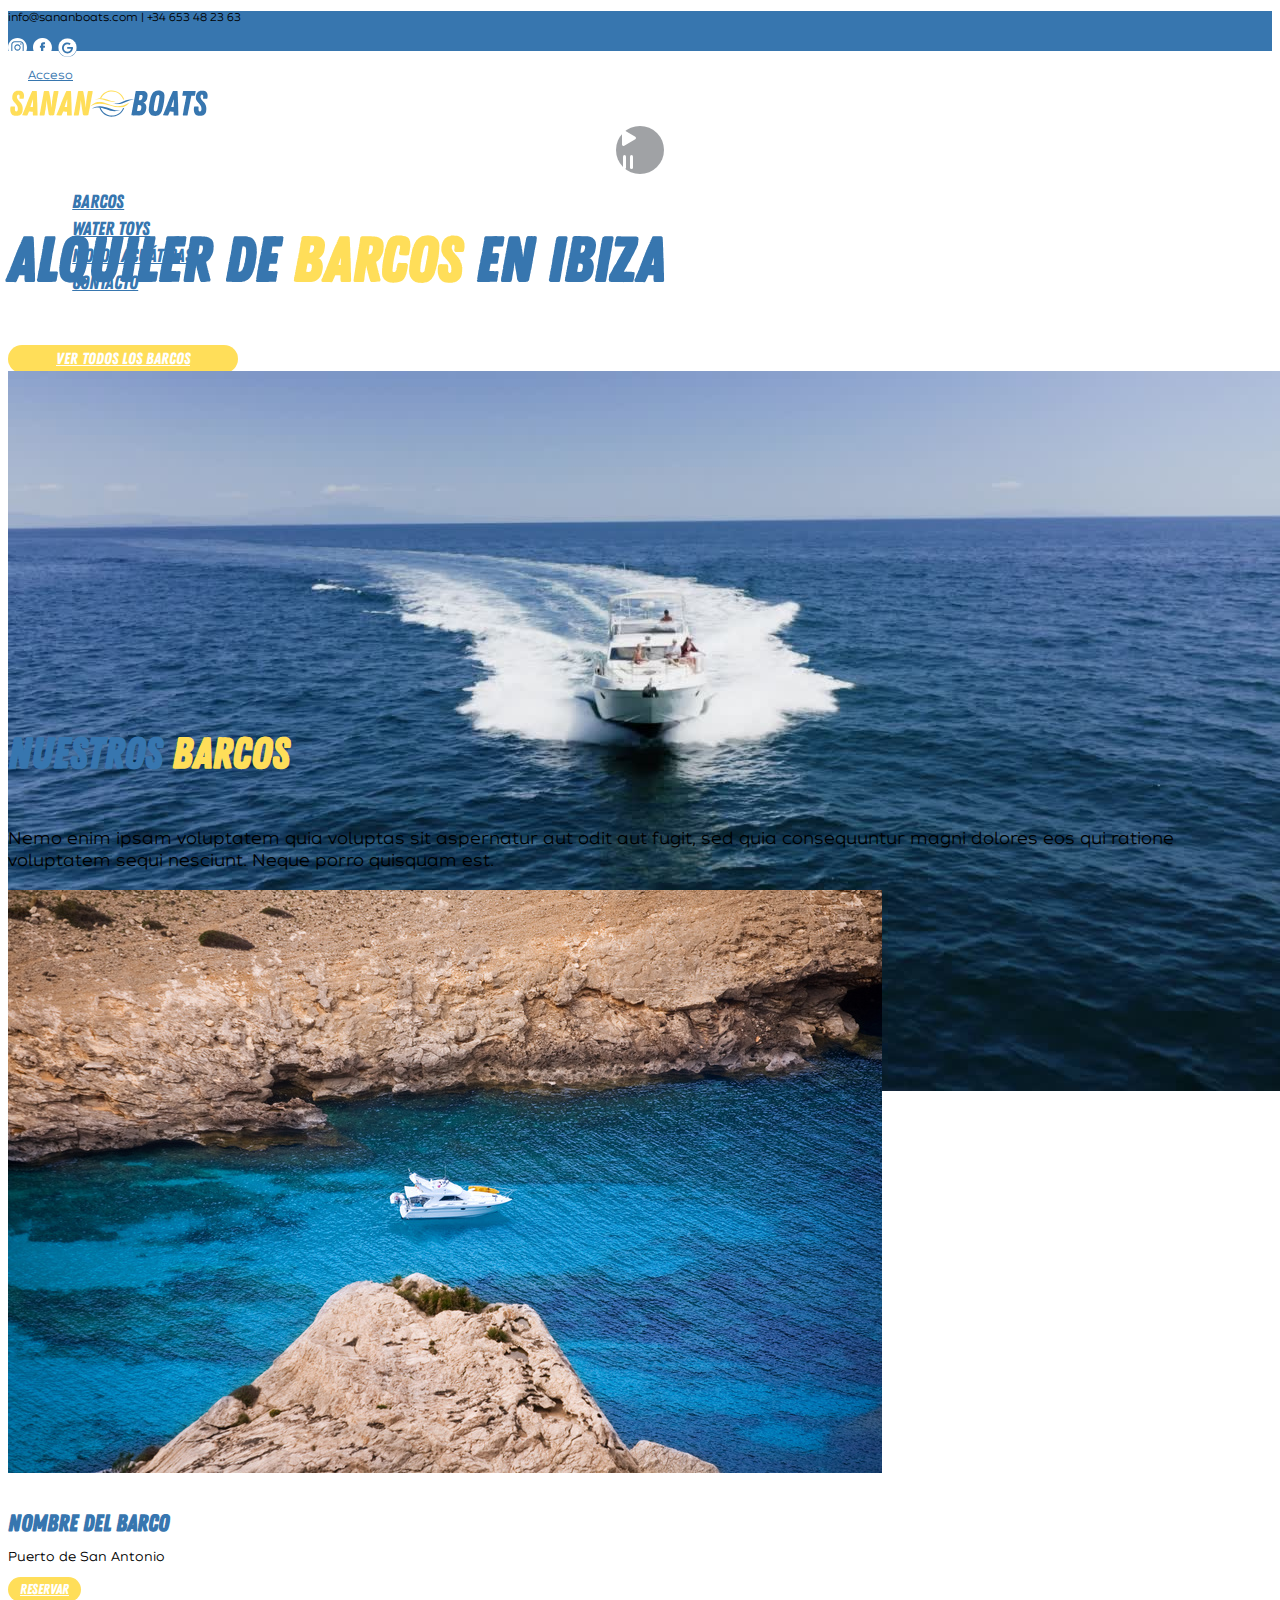
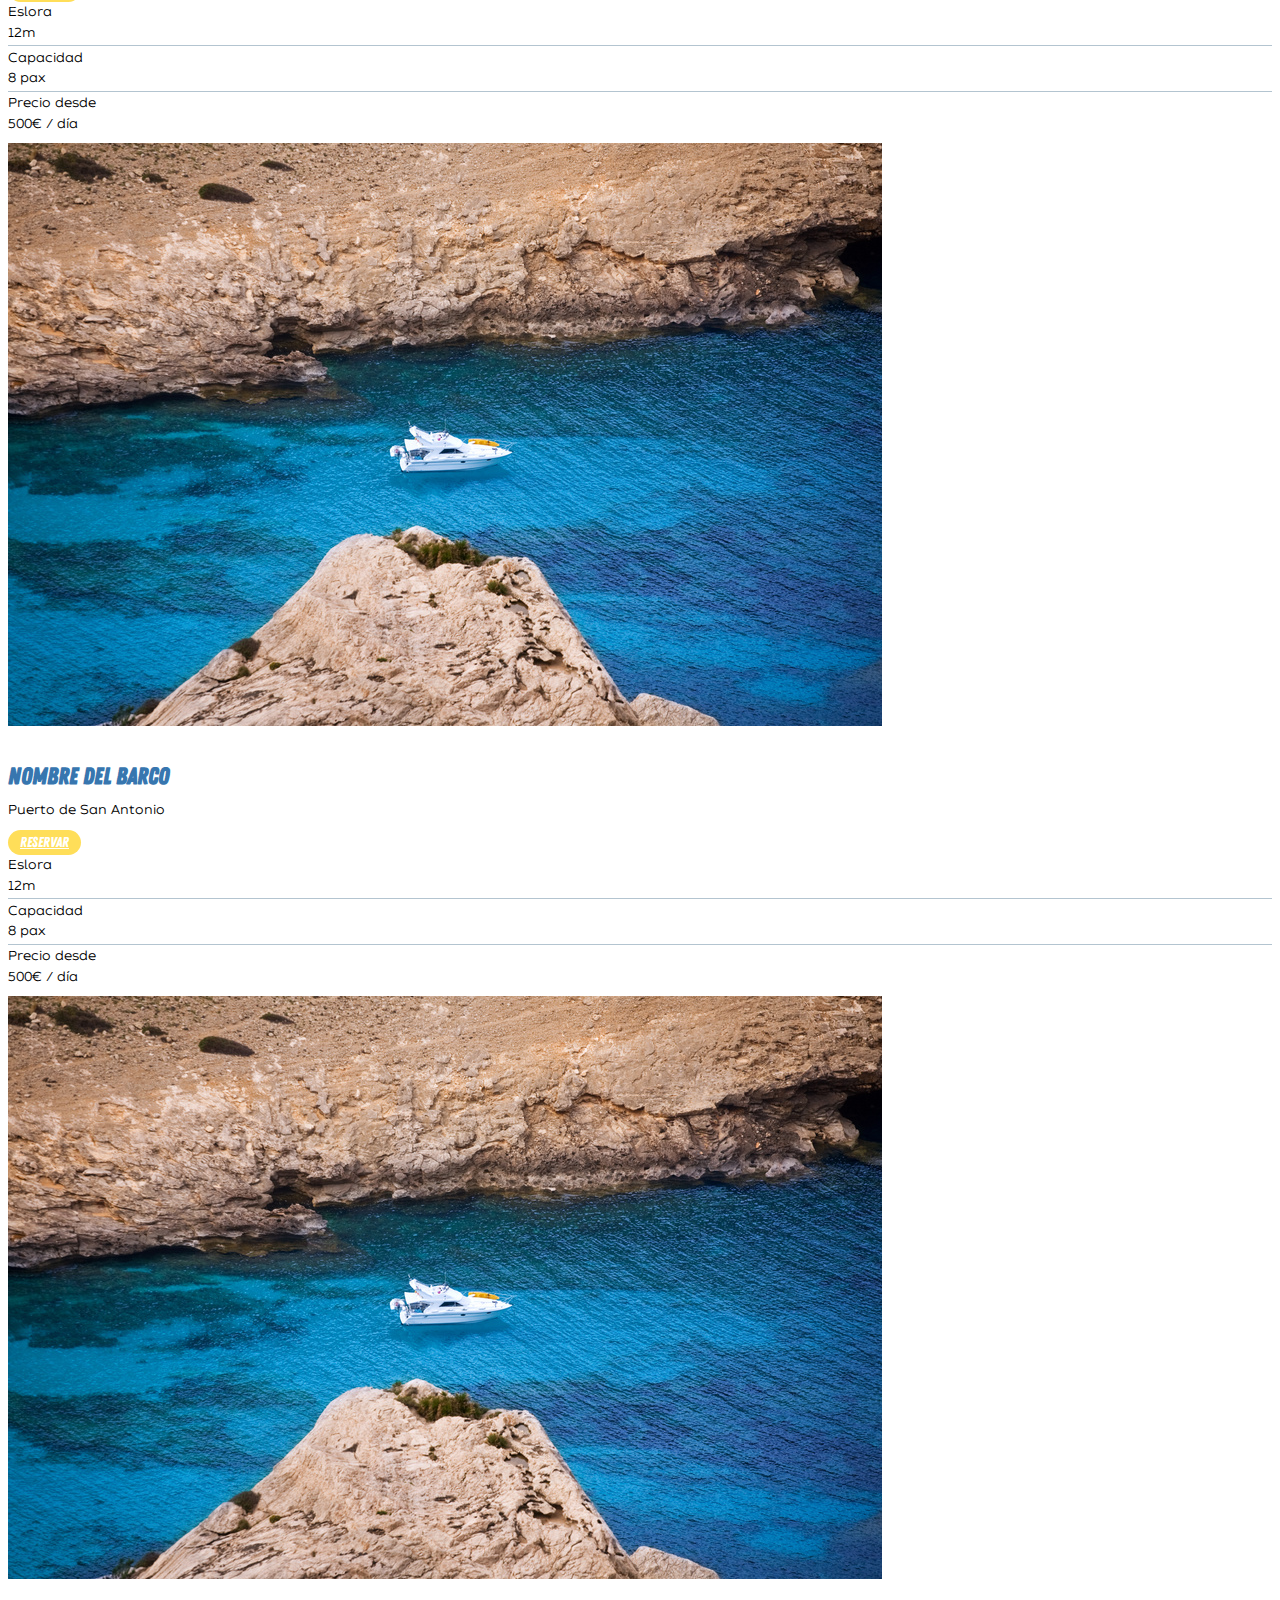
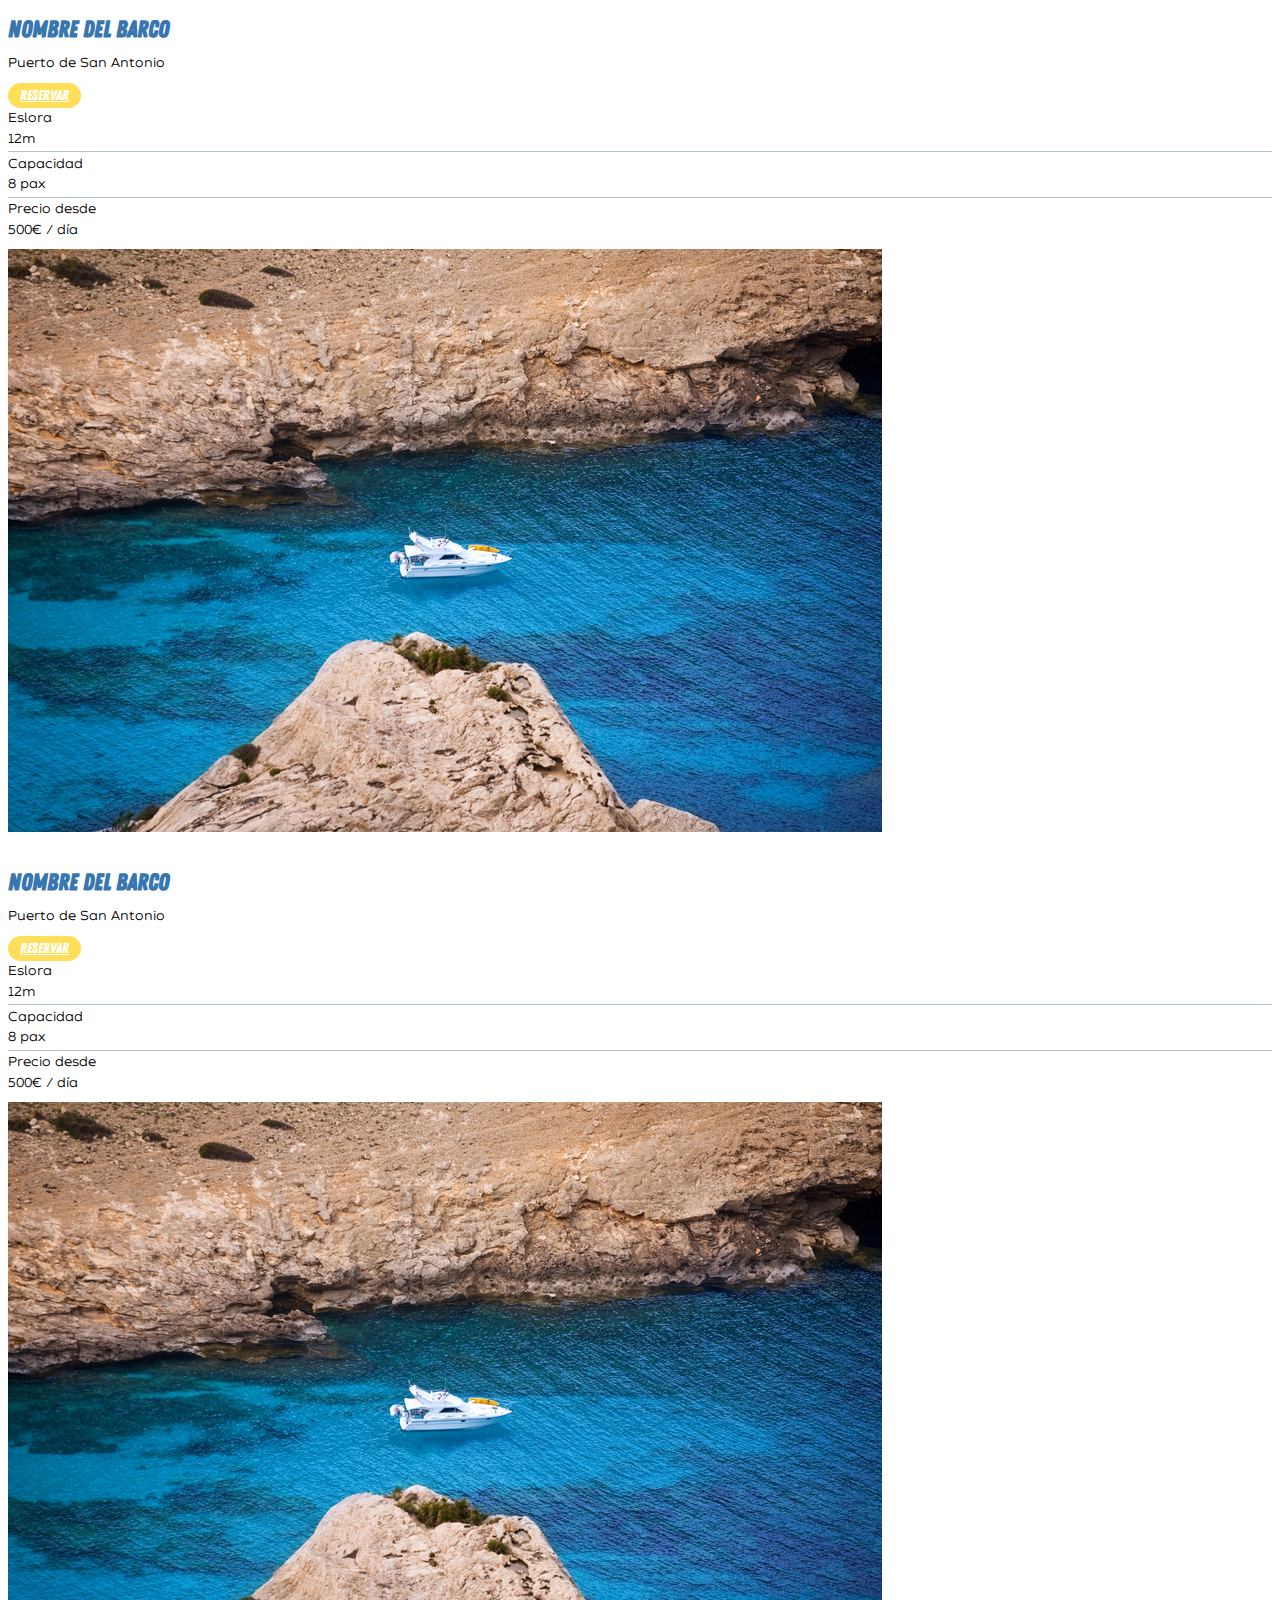
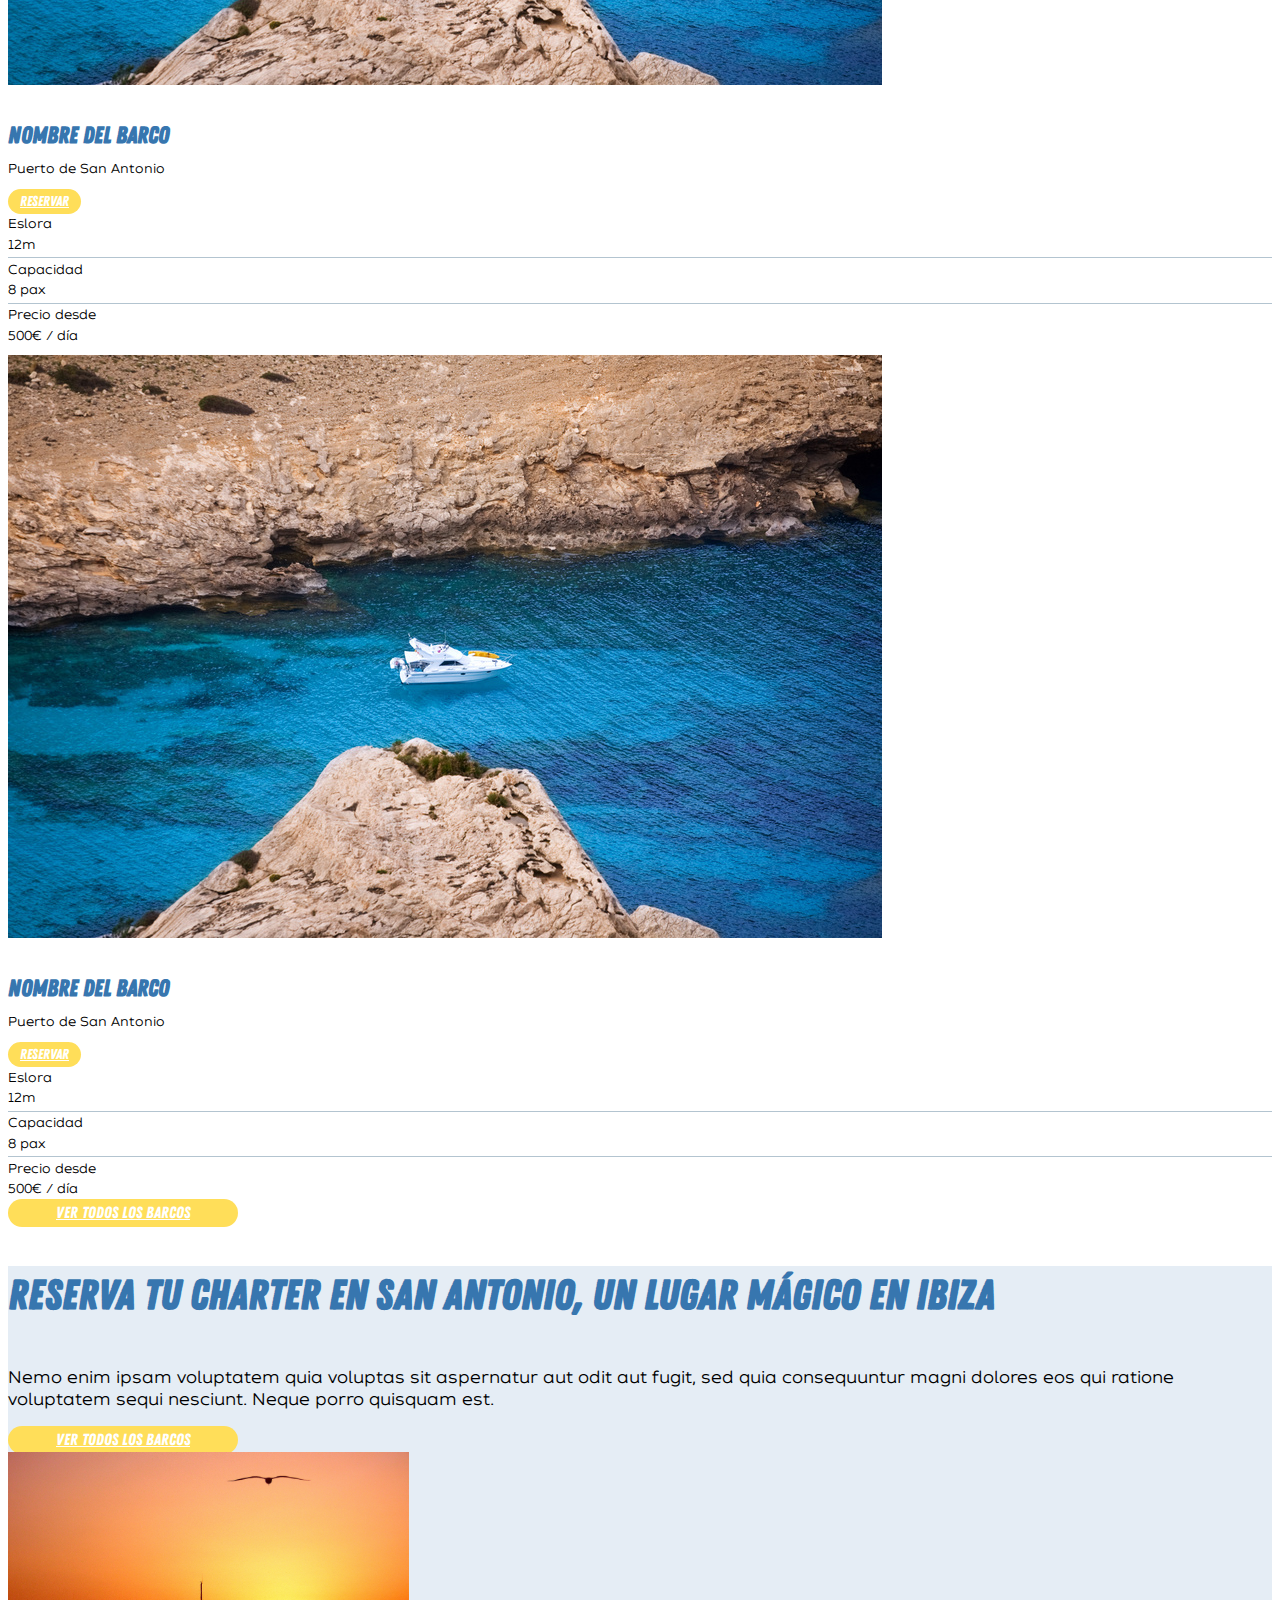
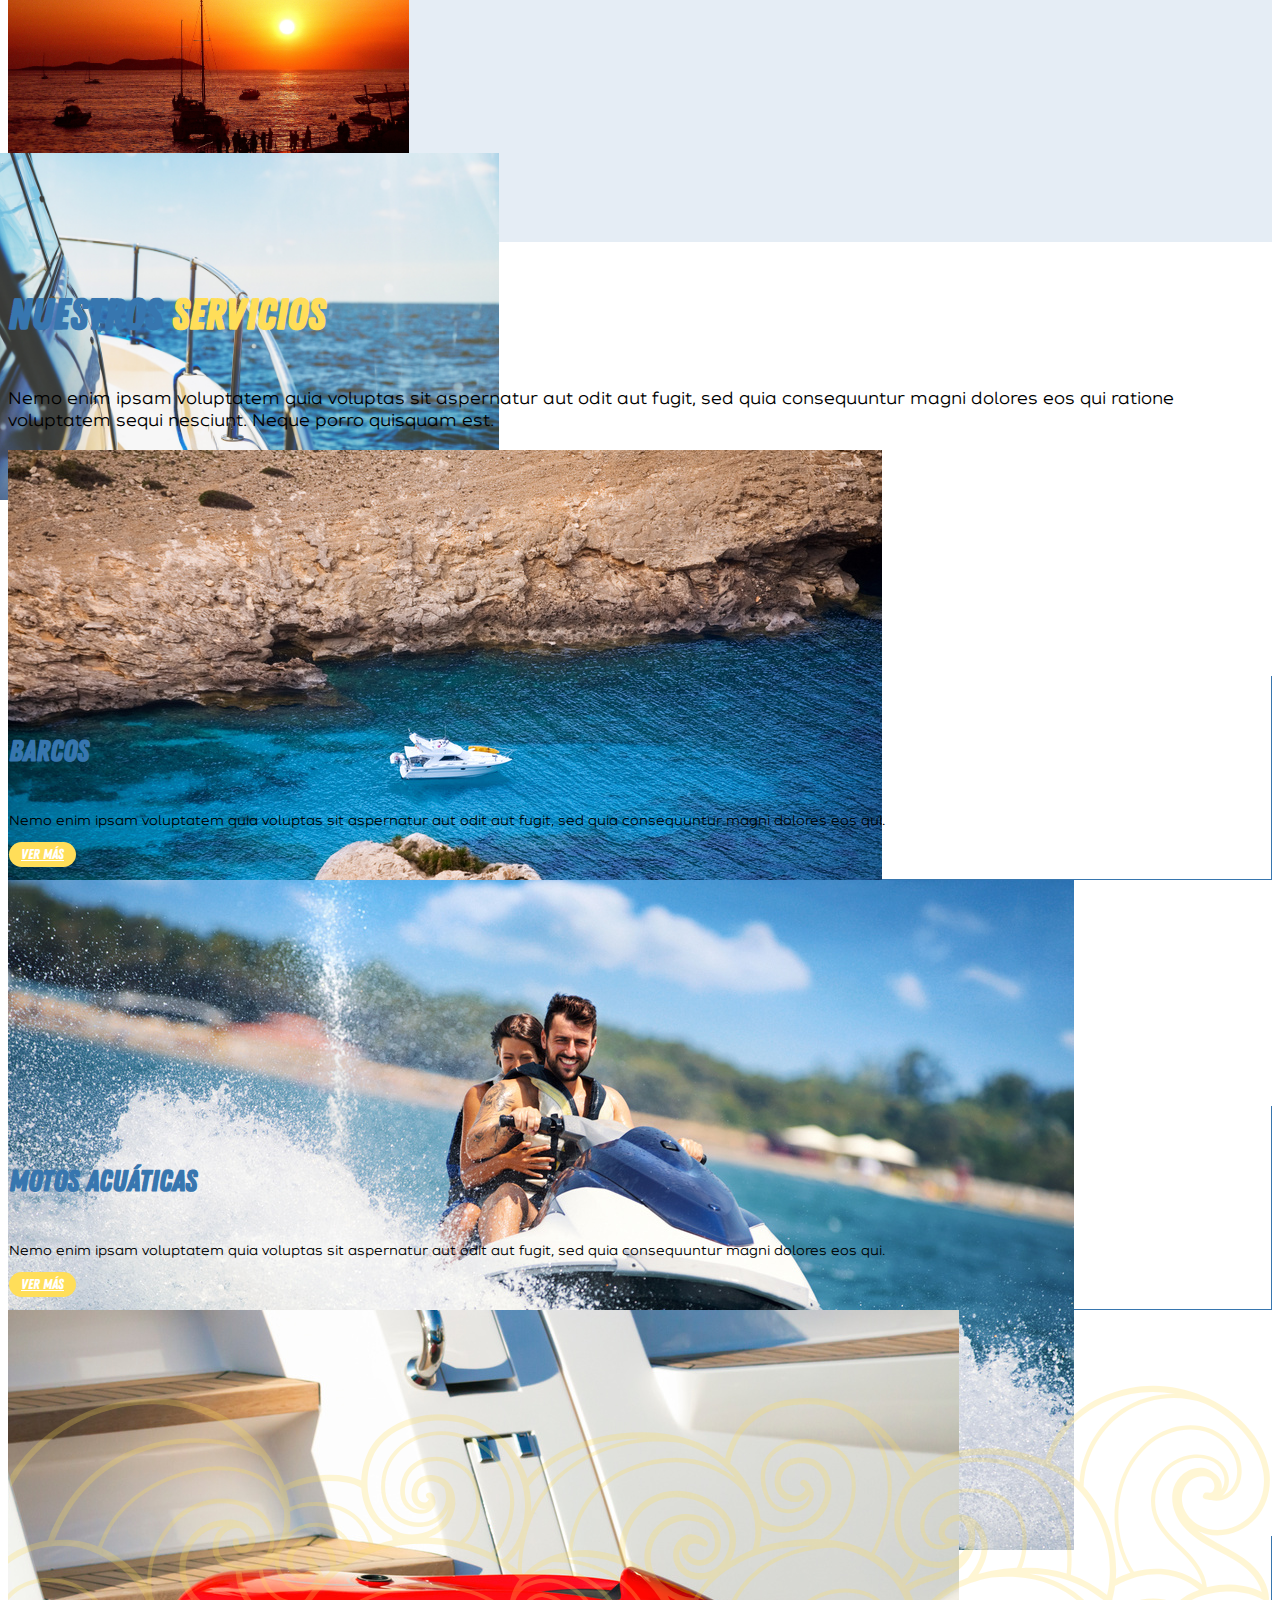
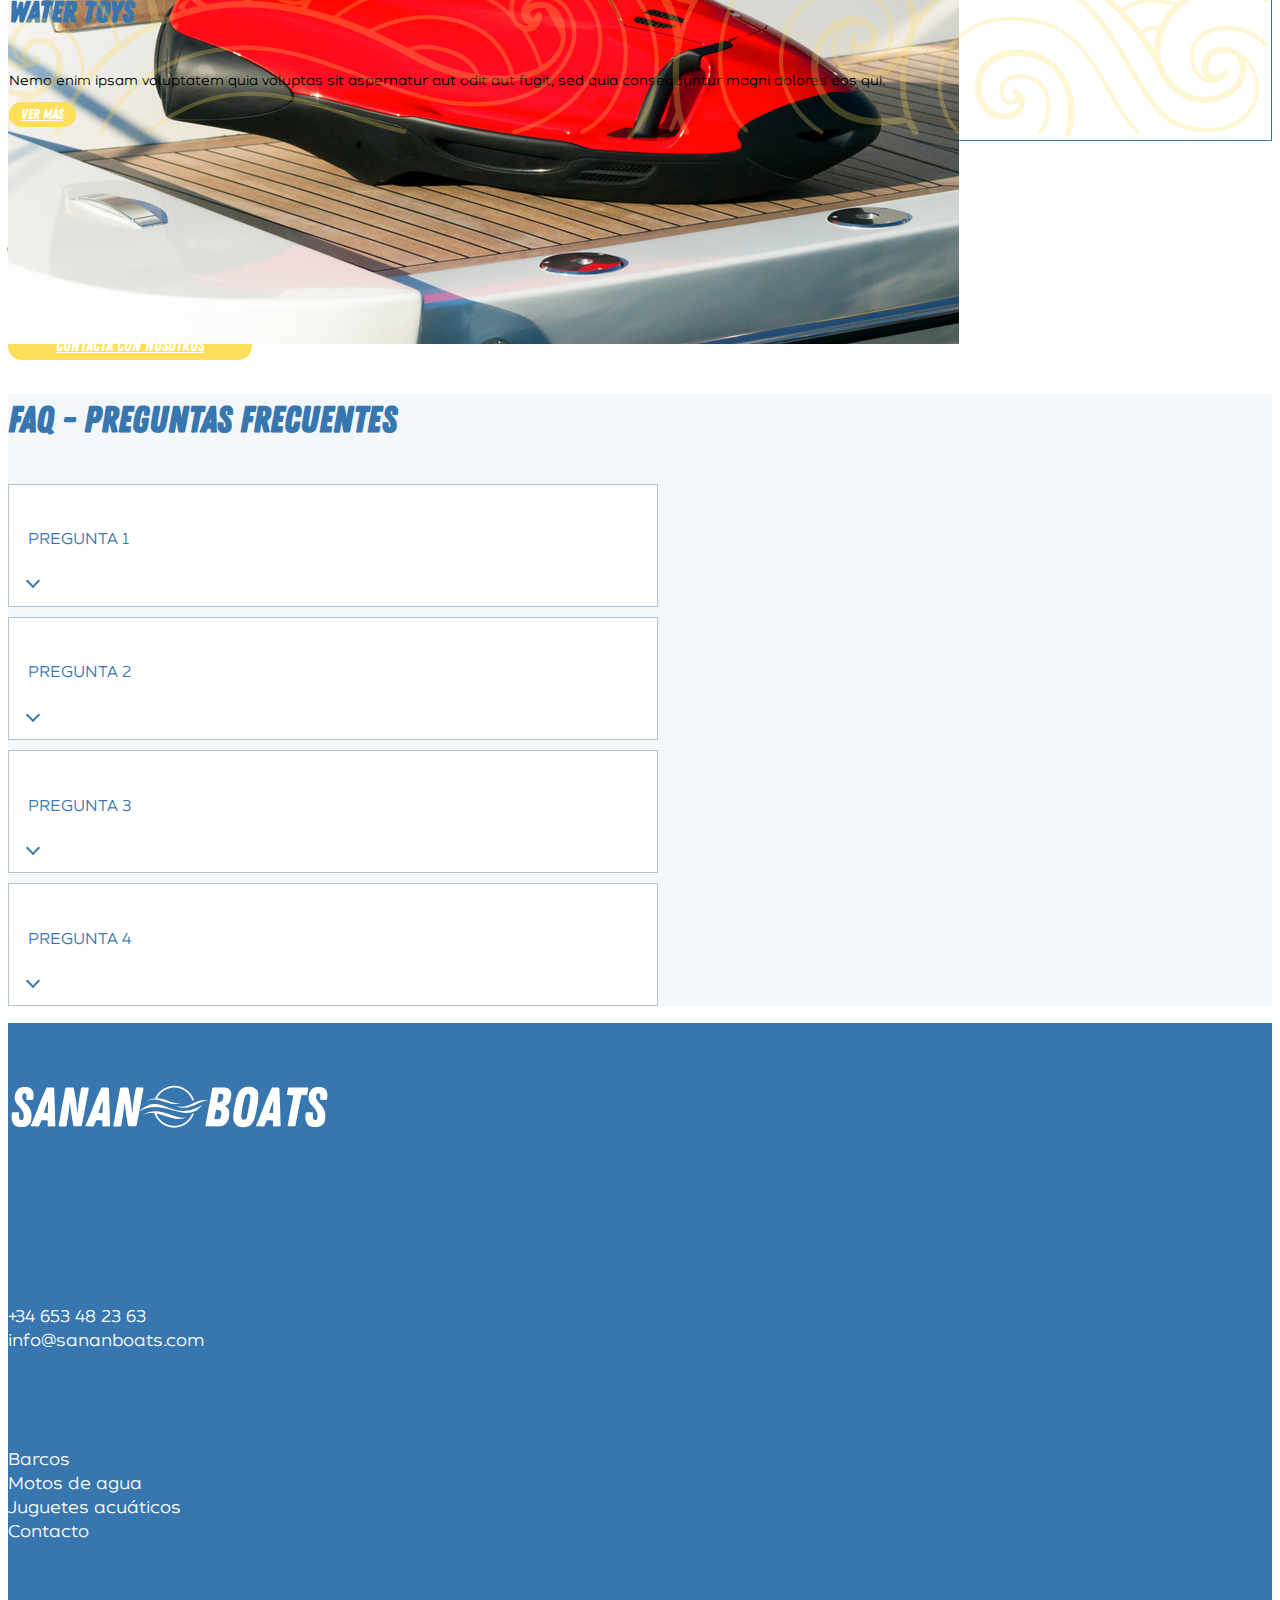
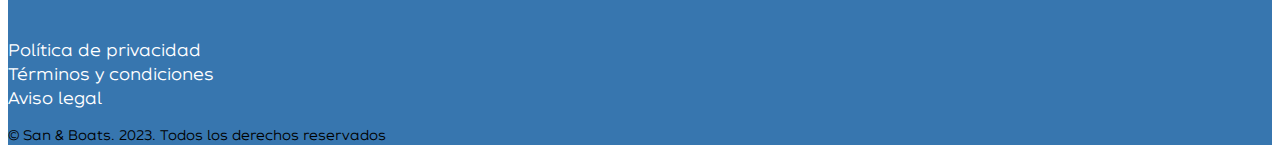
==== commit 4bdb06d4: "feat: Implemented boat page and banner in index page" ====
--- a/index.html
+++ b/index.html
@@ -16,178 +16,240 @@
         <link rel="stylesheet" href="assets/css/styles.css">
     </head>
     <body>
+        <!-- Header -->
+        <header class="thm-header">
+            <div class="container thm-container d-flex justify-content-between align-items-center h-100 ps-2 ps-lg-4 pe-2 pe-lg-5">
+                <p class="info mb-0 text-white">info@sananboats.com <span class="px-md-1">|</span> +34 653 48 23 63</p>
+                <div class="d-flex">
+                    <div class="social-media pe-2 pe-md-4">
+                        <a href="#"><img src="assets/images/ic_instagram.svg" alt="Instagram logo" width="19" height="19"></a>
+                        <a href="#"><img src="assets/images/ic_facebook.svg" alt="Facebook logo" width="19" height="19"></a>
+                        <a href="#"><img src="assets/images/ic_google.svg" alt="Google logo" width="19" height="19"></a>
+                    </div>
+                    <div class="access">
+                        <img src="assets/images/ic_user.svg" alt="User image" width="15" height="15">
+                        <a class="text-white" href="#">Acceso</a>
+                    </div>
+                </div>
+            </div>
+        </header>
+
+        <!-- Banner Section -->
+        <section class="banner-section overflow-hidden">
+            <div class="container-fluid h-100 position-relative align-items-center justify-content-center px-0">
+                <!-- Navbar -->
+                <nav class="navbar thm-navbar thm-navbar-transparent position absolute start-0 top-0 end-0 z-index-4">
+                    <div class="container thm-container">
+                        <a class="logo-container overflow-hidden d-flex align-items-center" href="/">
+                            <img class="logo mt-2" src="assets/images/sanan_boats_logo.svg" alt="Logo Sanan Boats" width="200">
+                        </a>
+                        <ul class="nav-items d-none d-md-flex mb-0">
+                            <li class="nav-item">
+                                <a class="nav-link active" href="boats.html">BARCOS</a>
+                            </li>
+                            <li class="nav-item">
+                                <a class="nav-link" href="#">WATER TOYS</a>
+                            </li>
+                            <li class="nav-item">
+                                <a class="nav-link" href="#">MOTOS ACUÁTICAS</a>
+                            </li>
+                            <li class="nav-item">
+                                <a class="nav-link" href="contact.html">CONTACTO</a>
+                            </li>
+                        </ul>
+                    </div>
+                </nav>
+                <div class="container thm-container z-index-3 d-flex align-items-center justify-content-center position-absolute start-0 top-0 end-0 bottom-0">
+                    <div class="row">
+                        <div class="col z-index-3 position-relative d-flex flex-column gap-3 justify-content-center align-items-center p-0">
+                            <div id="play_pause_btn" class="play-pause-btn position-absolute start-0 top-0 end-0 bottom-0 d-flex justify-content-center align-items-center">
+                                <svg id="play_svg" class="d-none" width="24" height="24" fill="none" xmlns="http://www.w3.org/2000/svg" style="display: block;"><path fill-rule="evenodd" clip-rule="evenodd" d="M8.248 4.212l11.05 6.574c.694.412.91 1.29.483 1.961-.121.19-.287.35-.483.467l-11.05 6.574c-.694.413-1.602.204-2.03-.467A1.39 1.39 0 0 1 6 18.574V5.426C6 4.638 6.66 4 7.475 4c.273 0 .54.073.773.212z" fill="currentColor"></path></svg>
+                                <svg id="pause_svg" class="d-none" xmlns="http://www.w3.org/2000/svg" width="24" height="24" viewBox="0 0 24 24"><rect x="7" y="5" width="3" height="14" rx="1.5" fill="currentColor"></rect><rect x="14" y="5" width="3" height="14" rx="1.5" fill="currentColor"></rect></svg>
+                            </div>
+
+                            <h1 class="text-white position-relative z-index-4 mb-0 text-center">ALQUILER DE <span>BARCOS</span> EN IBIZA</h1>
+                            <a href="boats.html" class="btn thm-btn-primary position-relative z-index-4 mb-0 mb-md-4">VER TODOS LOS BARCOS</a>
+                        </div>
+                    </div>
+                </div>
+                <video id="boat_video" class="boat-video position-absolute start-0 top-0 end-0 bottom-0 w-100 h-100" preload="none" autoplay="" muted="" poster="assets/video/boat_video_poster.jpg">
+                    <source src="assets/video/boat_video.mp4" type="video/mp4">
+                </video>
+            </div>
+        </section>
+
         <!-- Boat Section -->
         <section class="our-boats-section">
-            <div class="container thm-container gx-5">
+            <div class="container thm-container px-md-5">
                 <div class="row py-4 mt-2 mb-3">
                     <div class="col text-center">
                         <h3 class="pt-2 pb-3">NUESTROS <span>BARCOS</span></h3>
                         <p>Nemo enim ipsam voluptatem quia voluptas sit aspernatur aut odit aut fugit, sed quia consequuntur magni dolores eos qui ratione voluptatem sequi nesciunt. Neque porro quisquam est.</p>
                     </div>
                 </div>
-                <div class="row row-cols-1 row-cols-md-3 gx-4 gy-4">
-                    <div class="col">
-                        <div class="boat-card px-1">
-                            <div class="boat-image position-relative overflow-hidden">
-                                <img class=" w-100" src="assets/images/boat_placeholder.jpg" alt="Boat image">
-                            </div>
-                            <div class="boat-content">
-                                <div class="d-flex justify-content-between">
-                                    <div class="d-flex flex-column">
-                                        <h4>NOMBRE DEL BARCO</h4>
-                                        <p class="mb-2">Puerto de San Antonio</p>
-                                    </div>
-                                    <a href="#" class="btn thm-btn-primary-lt">RESERVAR</a>
-                                </div>
-                                <div class="boat-items d-flex flex-column">
-                                    <div class="boat-item d-flex justify-content-between">
-                                        <p>Eslora</p>
-                                        <p>12m</p>
-                                    </div>
-                                    <div class="boat-item d-flex justify-content-between">
-                                        <p>Capacidad</p>
-                                        <p>8 pax</p>
-                                    </div>
-                                    <div class="boat-item d-flex justify-content-between">
-                                        <p>Precio desde</p>
-                                        <p>500€ / día</p>
-                                    </div>
-                                </div>
-                            </div>
-                        </div>
-                    </div>
-                    <div class="col">
-                        <div class="boat-card px-1">
-                            <div class="boat-image position-relative overflow-hidden">
-                                <img class=" w-100" src="assets/images/boat_placeholder.jpg" alt="Boat image">
-                            </div>
-                            <div class="boat-content">
-                                <div class="d-flex justify-content-between">
-                                    <div class="d-flex flex-column">
-                                        <h4>NOMBRE DEL BARCO</h4>
-                                        <p class="mb-2">Puerto de San Antonio</p>
-                                    </div>
-                                    <a href="#" class="btn thm-btn-primary-lt">RESERVAR</a>
-                                </div>
-                                <div class="boat-items d-flex flex-column">
-                                    <div class="boat-item d-flex justify-content-between">
-                                        <p>Eslora</p>
-                                        <p>12m</p>
-                                    </div>
-                                    <div class="boat-item d-flex justify-content-between">
-                                        <p>Capacidad</p>
-                                        <p>8 pax</p>
-                                    </div>
-                                    <div class="boat-item d-flex justify-content-between">
-                                        <p>Precio desde</p>
-                                        <p>500€ / día</p>
-                                    </div>
-                                </div>
-                            </div>
-                        </div>
-                    </div>
-                    <div class="col">
-                        <div class="boat-card px-1">
-                            <div class="boat-image position-relative overflow-hidden">
-                                <img class=" w-100" src="assets/images/boat_placeholder.jpg" alt="Boat image">
-                            </div>
-                            <div class="boat-content">
-                                <div class="d-flex justify-content-between">
-                                    <div class="d-flex flex-column">
-                                        <h4>NOMBRE DEL BARCO</h4>
-                                        <p class="mb-2">Puerto de San Antonio</p>
-                                    </div>
-                                    <a href="#" class="btn thm-btn-primary-lt">RESERVAR</a>
-                                </div>
-                                <div class="boat-items d-flex flex-column">
-                                    <div class="boat-item d-flex justify-content-between">
-                                        <p>Eslora</p>
-                                        <p>12m</p>
-                                    </div>
-                                    <div class="boat-item d-flex justify-content-between">
-                                        <p>Capacidad</p>
-                                        <p>8 pax</p>
-                                    </div>
-                                    <div class="boat-item d-flex justify-content-between">
-                                        <p>Precio desde</p>
-                                        <p>500€ / día</p>
-                                    </div>
-                                </div>
-                            </div>
-                        </div>
-                    </div>
-                    <div class="col">
-                        <div class="boat-card px-1">
-                            <div class="boat-image position-relative overflow-hidden">
-                                <img class=" w-100" src="assets/images/boat_placeholder.jpg" alt="Boat image">
-                            </div>
-                            <div class="boat-content">
-                                <div class="d-flex justify-content-between">
-                                    <div class="d-flex flex-column">
-                                        <h4>NOMBRE DEL BARCO</h4>
-                                        <p class="mb-2">Puerto de San Antonio</p>
-                                    </div>
-                                    <a href="#" class="btn thm-btn-primary-lt">RESERVAR</a>
-                                </div>
-                                <div class="boat-items d-flex flex-column">
-                                    <div class="boat-item d-flex justify-content-between">
-                                        <p>Eslora</p>
-                                        <p>12m</p>
-                                    </div>
-                                    <div class="boat-item d-flex justify-content-between">
-                                        <p>Capacidad</p>
-                                        <p>8 pax</p>
-                                    </div>
-                                    <div class="boat-item d-flex justify-content-between">
-                                        <p>Precio desde</p>
-                                        <p>500€ / día</p>
-                                    </div>
-                                </div>
-                            </div>
-                        </div>
-                    </div>
-                    <div class="col">
-                        <div class="boat-card px-1">
-                            <div class="boat-image position-relative overflow-hidden">
-                                <img class=" w-100" src="assets/images/boat_placeholder.jpg" alt="Boat image">
-                            </div>
-                            <div class="boat-content">
-                                <div class="d-flex justify-content-between">
-                                    <div class="d-flex flex-column">
-                                        <h4>NOMBRE DEL BARCO</h4>
-                                        <p class="mb-2">Puerto de San Antonio</p>
-                                    </div>
-                                    <a href="#" class="btn thm-btn-primary-lt">RESERVAR</a>
-                                </div>
-                                <div class="boat-items d-flex flex-column">
-                                    <div class="boat-item d-flex justify-content-between">
-                                        <p>Eslora</p>
-                                        <p>12m</p>
-                                    </div>
-                                    <div class="boat-item d-flex justify-content-between">
-                                        <p>Capacidad</p>
-                                        <p>8 pax</p>
-                                    </div>
-                                    <div class="boat-item d-flex justify-content-between">
-                                        <p>Precio desde</p>
-                                        <p>500€ / día</p>
-                                    </div>
-                                </div>
-                            </div>
-                        </div>
-                    </div>
-                    <div class="col">
-                        <div class="boat-card px-1">
-                            <div class="boat-image position-relative overflow-hidden">
-                                <img class=" w-100" src="assets/images/boat_placeholder.jpg" alt="Boat image">
-                            </div>
-                            <div class="boat-content">
-                                <div class="d-flex justify-content-between">
-                                    <div class="d-flex flex-column">
-                                        <h4>NOMBRE DEL BARCO</h4>
-                                        <p class="mb-2">Puerto de San Antonio</p>
-                                    </div>
-                                    <a href="#" class="btn thm-btn-primary-lt">RESERVAR</a>
+                <div class="row row-cols-1 row-cols-md-3 gx-4 gy-4 px-4 px-md-0">
+                    <div class="col">
+                        <div class="boat-card px-1">
+                            <div class="boat-image position-relative overflow-hidden">
+                                <img class=" w-100" src="assets/images/boat_placeholder.jpg" alt="Boat image">
+                            </div>
+                            <div class="boat-content">
+                                <div class="d-flex justify-content-between">
+                                    <div class="d-flex flex-column">
+                                        <h4>NOMBRE DEL BARCO</h4>
+                                        <p class="mb-2">Puerto de San Antonio</p>
+                                    </div>
+                                    <a href="boat.html" class="btn thm-btn-primary-lt">RESERVAR</a>
+                                </div>
+                                <div class="boat-items d-flex flex-column">
+                                    <div class="boat-item d-flex justify-content-between">
+                                        <p>Eslora</p>
+                                        <p>12m</p>
+                                    </div>
+                                    <div class="boat-item d-flex justify-content-between">
+                                        <p>Capacidad</p>
+                                        <p>8 pax</p>
+                                    </div>
+                                    <div class="boat-item d-flex justify-content-between">
+                                        <p>Precio desde</p>
+                                        <p>500€ / día</p>
+                                    </div>
+                                </div>
+                            </div>
+                        </div>
+                    </div>
+                    <div class="col">
+                        <div class="boat-card px-1">
+                            <div class="boat-image position-relative overflow-hidden">
+                                <img class=" w-100" src="assets/images/boat_placeholder.jpg" alt="Boat image">
+                            </div>
+                            <div class="boat-content">
+                                <div class="d-flex justify-content-between">
+                                    <div class="d-flex flex-column">
+                                        <h4>NOMBRE DEL BARCO</h4>
+                                        <p class="mb-2">Puerto de San Antonio</p>
+                                    </div>
+                                    <a href="boat.html" class="btn thm-btn-primary-lt">RESERVAR</a>
+                                </div>
+                                <div class="boat-items d-flex flex-column">
+                                    <div class="boat-item d-flex justify-content-between">
+                                        <p>Eslora</p>
+                                        <p>12m</p>
+                                    </div>
+                                    <div class="boat-item d-flex justify-content-between">
+                                        <p>Capacidad</p>
+                                        <p>8 pax</p>
+                                    </div>
+                                    <div class="boat-item d-flex justify-content-between">
+                                        <p>Precio desde</p>
+                                        <p>500€ / día</p>
+                                    </div>
+                                </div>
+                            </div>
+                        </div>
+                    </div>
+                    <div class="col">
+                        <div class="boat-card px-1">
+                            <div class="boat-image position-relative overflow-hidden">
+                                <img class=" w-100" src="assets/images/boat_placeholder.jpg" alt="Boat image">
+                            </div>
+                            <div class="boat-content">
+                                <div class="d-flex justify-content-between">
+                                    <div class="d-flex flex-column">
+                                        <h4>NOMBRE DEL BARCO</h4>
+                                        <p class="mb-2">Puerto de San Antonio</p>
+                                    </div>
+                                    <a href="boat.html" class="btn thm-btn-primary-lt">RESERVAR</a>
+                                </div>
+                                <div class="boat-items d-flex flex-column">
+                                    <div class="boat-item d-flex justify-content-between">
+                                        <p>Eslora</p>
+                                        <p>12m</p>
+                                    </div>
+                                    <div class="boat-item d-flex justify-content-between">
+                                        <p>Capacidad</p>
+                                        <p>8 pax</p>
+                                    </div>
+                                    <div class="boat-item d-flex justify-content-between">
+                                        <p>Precio desde</p>
+                                        <p>500€ / día</p>
+                                    </div>
+                                </div>
+                            </div>
+                        </div>
+                    </div>
+                    <div class="col">
+                        <div class="boat-card px-1">
+                            <div class="boat-image position-relative overflow-hidden">
+                                <img class=" w-100" src="assets/images/boat_placeholder.jpg" alt="Boat image">
+                            </div>
+                            <div class="boat-content">
+                                <div class="d-flex justify-content-between">
+                                    <div class="d-flex flex-column">
+                                        <h4>NOMBRE DEL BARCO</h4>
+                                        <p class="mb-2">Puerto de San Antonio</p>
+                                    </div>
+                                    <a href="boat.html" class="btn thm-btn-primary-lt">RESERVAR</a>
+                                </div>
+                                <div class="boat-items d-flex flex-column">
+                                    <div class="boat-item d-flex justify-content-between">
+                                        <p>Eslora</p>
+                                        <p>12m</p>
+                                    </div>
+                                    <div class="boat-item d-flex justify-content-between">
+                                        <p>Capacidad</p>
+                                        <p>8 pax</p>
+                                    </div>
+                                    <div class="boat-item d-flex justify-content-between">
+                                        <p>Precio desde</p>
+                                        <p>500€ / día</p>
+                                    </div>
+                                </div>
+                            </div>
+                        </div>
+                    </div>
+                    <div class="col">
+                        <div class="boat-card px-1">
+                            <div class="boat-image position-relative overflow-hidden">
+                                <img class=" w-100" src="assets/images/boat_placeholder.jpg" alt="Boat image">
+                            </div>
+                            <div class="boat-content">
+                                <div class="d-flex justify-content-between">
+                                    <div class="d-flex flex-column">
+                                        <h4>NOMBRE DEL BARCO</h4>
+                                        <p class="mb-2">Puerto de San Antonio</p>
+                                    </div>
+                                    <a href="boat.html" class="btn thm-btn-primary-lt">RESERVAR</a>
+                                </div>
+                                <div class="boat-items d-flex flex-column">
+                                    <div class="boat-item d-flex justify-content-between">
+                                        <p>Eslora</p>
+                                        <p>12m</p>
+                                    </div>
+                                    <div class="boat-item d-flex justify-content-between">
+                                        <p>Capacidad</p>
+                                        <p>8 pax</p>
+                                    </div>
+                                    <div class="boat-item d-flex justify-content-between">
+                                        <p>Precio desde</p>
+                                        <p>500€ / día</p>
+                                    </div>
+                                </div>
+                            </div>
+                        </div>
+                    </div>
+                    <div class="col">
+                        <div class="boat-card px-1">
+                            <div class="boat-image position-relative overflow-hidden">
+                                <img class=" w-100" src="assets/images/boat_placeholder.jpg" alt="Boat image">
+                            </div>
+                            <div class="boat-content">
+                                <div class="d-flex justify-content-between">
+                                    <div class="d-flex flex-column">
+                                        <h4>NOMBRE DEL BARCO</h4>
+                                        <p class="mb-2">Puerto de San Antonio</p>
+                                    </div>
+                                    <a href="boat.html" class="btn thm-btn-primary-lt">RESERVAR</a>
                                 </div>
                                 <div class="boat-items d-flex flex-column">
                                     <div class="boat-item d-flex justify-content-between">
@@ -209,7 +271,7 @@
                 </div>
                 <div class="row py-4 py-md-5">
                     <div class="col text-center">
-                        <a href="#" class="btn thm-btn-primary">VER TODOS LOS BARCOS</a>
+                        <a href="boats.html" class="btn thm-btn-primary">VER TODOS LOS BARCOS</a>
                     </div>
                 </div>
             </div>
@@ -217,7 +279,7 @@
 
         <!-- Book my charter section -->
         <section class="book-my-charter-section bg-light py-4 py-lg-5">
-            <div class="container thm-container gx-5 pt-4 pb-lg-5 mt-2 mt-lg-0">
+            <div class="container thm-container px-5 pt-4 pb-lg-5 mt-2 mt-lg-0">
                 <div class="row">
                     <div class="col-lg-6 p-lg-4 mb-4 mb-lg-0">
                         <h3>RESERVA TU CHARTER EN SAN ANTONIO, UN LUGAR MÁGICO EN IBIZA</h3>
@@ -298,7 +360,7 @@
             </div>
         </section>
 
-        <!-- Book with us section -->
+        <!-- FAQ section -->
         <section class="faq-section bg-extra-light">
             <div class="container thm-container pb-lg-2">
                 <div class="row">
--- a/assets/css/styles.css
+++ b/assets/css/styles.css
@@ -17,6 +17,7 @@
 11.Book with us section
 12.Contact info section
 13.Contact Form Section
+14.Form Boats search
 *****************************************/
 
 
@@ -121,13 +122,26 @@
 
 /* Container */
 .thm-container {
-    max-width: 1250px;
+    max-width: 1380px;
+}
+
+/* Z index */
+.z-index-3 {
+    z-index: 3;
+}
+
+.z-index-4 {
+    z-index: 4;
 }
 
 
 /*--------------------------------------------------------------
 # Titles
 --------------------------------------------------------------*/
+
+h1 {
+    font-size: min(calc(1.15rem + 4vw), 3.8rem);
+}
 
 h2 {
     font-size: min(calc(2.2rem + 0.8vw), 2.94rem);
@@ -151,14 +165,26 @@
 # Buttons
 --------------------------------------------------------------*/
 
-.thm-btn-primary, .thm-btn-primary-lt, .thm-btn-primary-xl {
+.thm-btn-primary, .thm-btn-primary-lt, .thm-btn-primary-xl, .thm-btn-primary-lt-light, .thm-btn-secondary-light-lt, .thm-btn-secondary-xl {
     width: fit-content;
     height: fit-content;
     border-radius: 28px;
     font-family: 'Zing Rust Base', serif;
     text-align: center;
-    background-color: var(--color-secondary);
     color: #fff !important;
+    border-color: transparent !important;
+}
+
+.thm-btn-primary, .thm-btn-primary-lt, .thm-btn-primary-xl, .thm-btn-primary-lt-light {
+    background-color: var(--color-secondary) !important;
+}
+
+.thm-btn-secondary-xl {
+    background-color: var(--color-primary) !important;
+}
+
+.thm-btn-secondary-light-lt {
+    background-color: var(--color-bg-light) !important;
 }
 
 .thm-btn-primary {
@@ -166,18 +192,48 @@
     font-size: min(calc(0.9rem + 0.1vw), 1rem);
 }
 
+.thm-btn-primary-lt, .thm-btn-secondary-light-lt, .thm-btn-primary-lt-light {
+    font-size: min(calc(0.8rem + 0.1vw), 0.875rem);
+}
+
 .thm-btn-primary-lt {
     padding: 4px 12px;
-    font-size: min(calc(0.8rem + 0.1vw), 0.875rem);
-}
-
-.thm-btn-primary-xl {
+}
+
+.thm-btn-secondary-light-lt, .thm-btn-primary-lt-light {
+    padding: 2px 15px;
+    font-size: min(calc(0.78rem + 0.1vw), 0.85rem);
+}
+
+.thm-btn-primary-xl, .thm-btn-secondary-xl {
     padding: 8px 48px;
     font-size: min(calc(1rem + 0.11vw), 1.14rem);
 }
 
 .thm-btn-primary:hover, .thm-btn-primary-lt:hover, .thm-btn-primary-xl:hover {
-    background-color: var(--color-primary);
+    background-color: var(--color-primary) !important;
+}
+
+.thm-btn-secondary-xl:hover {
+    background-color: var(--color-secondary) !important;
+}
+
+.thm-btn-primary-lt-light:hover, .thm-btn-secondary-light-lt:hover {
+    background-color: #fff !important;
+    color: var(--color-primary) !important;
+}
+
+.thm-btn-primary:active, .thm-btn-primary-lt:active, .thm-btn-primary-xl:active, .thm-btn-primary-lt-light:active {
+    background-color: var(--color-secondary) !important;
+}
+
+.thm-btn-secondary-xl:active {
+    background-color: var(--color-primary) !important;
+}
+
+.thm-btn-secondary-light-lt:active {
+    background-color: var(--color-bg-light) !important;
+    color: #fff !important;
 }
 
 
@@ -194,13 +250,14 @@
     font-size: min(calc(0.62rem + 0.1vw), 0.685rem);
 }
 
-.thm-form-control, .thm-form-check-input {
+.thm-form-control, .thm-form-check-input, .thm-form-select {
     border: 1px solid #b3c4d0;
     border-radius: 0 !important;
 }
 
 .thm-form-control {
-    padding: 4px 6px;
+    padding: 6px 8px;
+    font-size: 0.82rem;
 }
 
 .thm-form-check-input {
@@ -215,6 +272,16 @@
     align-items: center;
 }
 
+.thm-form-select {
+    padding: 6px 8px;
+    font-size: 0.82rem;
+    background-size: 15px 11px;
+}
+
+.thm-form-control::placeholder {
+    color: var(--color-bg-light);
+  }
+
 
 /*--------------------------------------------------------------
 # Header
@@ -246,6 +313,10 @@
 .thm-navbar {
     background-color: #edf3f8;
     height: 75px;
+}
+
+.thm-navbar-transparent {
+    background-color: transparent;
 }
 
 .thm-navbar .logo-container {
@@ -418,7 +489,7 @@
     }
     
     .book-my-charter-section .book-my-charter-img-2 {
-        width: 269x;
+        width: 269px;
         height: 202px;
         left: 68px;
     }
@@ -448,6 +519,10 @@
 
 .faq-section h3 {
     font-size: min(calc(1.6rem + 0.8vw), 2.25rem);
+}
+
+.faq-section .faq-quests {
+    padding-left: 0 !important;
 }
 
 .faq-section .faq-quests li {
@@ -595,4 +670,195 @@
     width: 100%;
     max-width: 810px;
     background-color: var(--color-bg-light);
+}
+
+
+/*--------------------------------------------------------------
+# Form Boats search
+--------------------------------------------------------------*/
+
+.form-boats-search {
+    background-color: var(--color-primary);
+    padding: 3px 3px 0;
+}
+
+.form-boats-search .col-xl {
+    margin-bottom: 14px;
+}
+
+.form-boats-search .thm-label, .form-boats-search span {
+    color: #fff;
+}
+
+.form-boats-search .thm-form-control, .form-boats-search .thm-form-select {
+    padding-left: 27px;
+    font-size: 0.75rem;
+    min-width: 165px;
+}
+
+.form-boats-search .search-icon {
+    left: 8px;
+    bottom: 11px;
+    vertical-align: middle;
+}
+
+.form-boats-search .thm-label, .form-boats-search span {
+    font-size: min(calc(0.56rem + 0.1vw), 0.62rem);
+}
+
+.form-boats-search .thm-range-value-left, .form-boats-search .thm-range-value-right {
+    bottom: -8px;
+}
+
+.thm-range {
+    position: relative;
+}
+
+.thm-range::before, .thm-range::after {
+    content: '';
+    display: block;
+    position: absolute;
+    top: 0;
+    bottom: 0;
+    width: 16px;
+    height: 16px;
+    background-color: var(--color-primary);
+    border: 4.5px solid #96b2c8;
+    border-radius: 50%;
+    margin: auto;
+    z-index: 0;
+}
+
+.thm-range::before {
+    left: -1px;
+}
+
+.thm-range::after {
+    right: -1px;
+}
+
+.thm-range::-webkit-slider-runnable-track {
+    height: 4.8px;
+    background-color: #96b2c8;
+}
+
+.thm-range::-moz-range-track {
+    height: 4.8px;
+    background-color: #96b2c8;
+}
+
+.thm-range::-webkit-slider-thumb {
+   height: 12px;
+   width: 12px;
+   border-radius: 50%;
+   margin-top: -3.4px;
+   background-image: url(../images/ic_arrow_right.svg);
+   background-color: #fff;
+   background-repeat: no-repeat;
+   background-position-x: 1.8px;
+   background-position-y: center;
+   z-index: 2;
+   position: relative;
+}
+
+.thm-range::-moz-range-thumb {
+    height: 12px;
+    width: 12px;
+    border-radius: 50%;
+    margin-top: -3.4px;
+    background-image: url(../images/ic_arrow_right.svg);
+    background-color: #fff;
+    background-repeat: no-repeat;
+    background-position-x: 1.8px;
+    background-position-y: center;
+    z-index: 2;
+    position: relative;
+}
+
+
+/*--------------------------------------------------------------
+# Book Now Section
+--------------------------------------------------------------*/
+
+.book-now-section .book-now-image-container {
+    width: 100%;
+    max-width: 620px;
+    padding: 0px 10px;
+    margin: auto;
+}
+
+.book-now-section .book-now-image-container .book-now-image {
+    width: 100%;
+    height: fit-content;
+    border-top-left-radius: 100px;
+    border-bottom-right-radius: 100px;
+}
+
+
+/*--------------------------------------------------------------
+# Rates Section
+--------------------------------------------------------------*/
+
+.rates-section .rates-card {
+    max-width: 806px;
+}
+
+
+/*--------------------------------------------------------------
+# Boat Section
+--------------------------------------------------------------*/
+
+.boat-section .boat-thumbnail {
+    width: fit-content;
+}
+
+.boat-section .boat-info p {
+    font-size: min(calc(0.8rem + 0.1vw), 0.9rem);
+}
+
+.boat-section .boat-items > div {
+    border-bottom: 2px solid #b3c4d0;
+}
+
+.boat-section .boat-title p {
+    font-size: min(calc(1.05rem + 0.1vw), 1.2rem);
+}
+
+/*--------------------------------------------------------------
+# Form Boats search
+--------------------------------------------------------------*/
+
+.banner-section {
+    height: 680px;
+}
+
+.banner-section h1 {
+    pointer-events: none;
+}
+
+.banner-section .play-pause-btn {
+    margin: auto;
+    cursor: pointer;
+    width: 48px;
+    height: 48px;
+    border-radius: 100%;
+    background: rgba(17,23,29,.4);
+    transition: opacity 0.2s ease-out;
+    color: white;
+}
+
+.banner-section .boat-video {
+    object-fit: cover;
+}
+
+@media (max-width: 1500px) {
+    .banner-section {
+        height: calc(70vh);
+    }
+}
+
+@media (max-width: 767px) {
+    .banner-section {
+        height: calc(40vh);
+    }
 }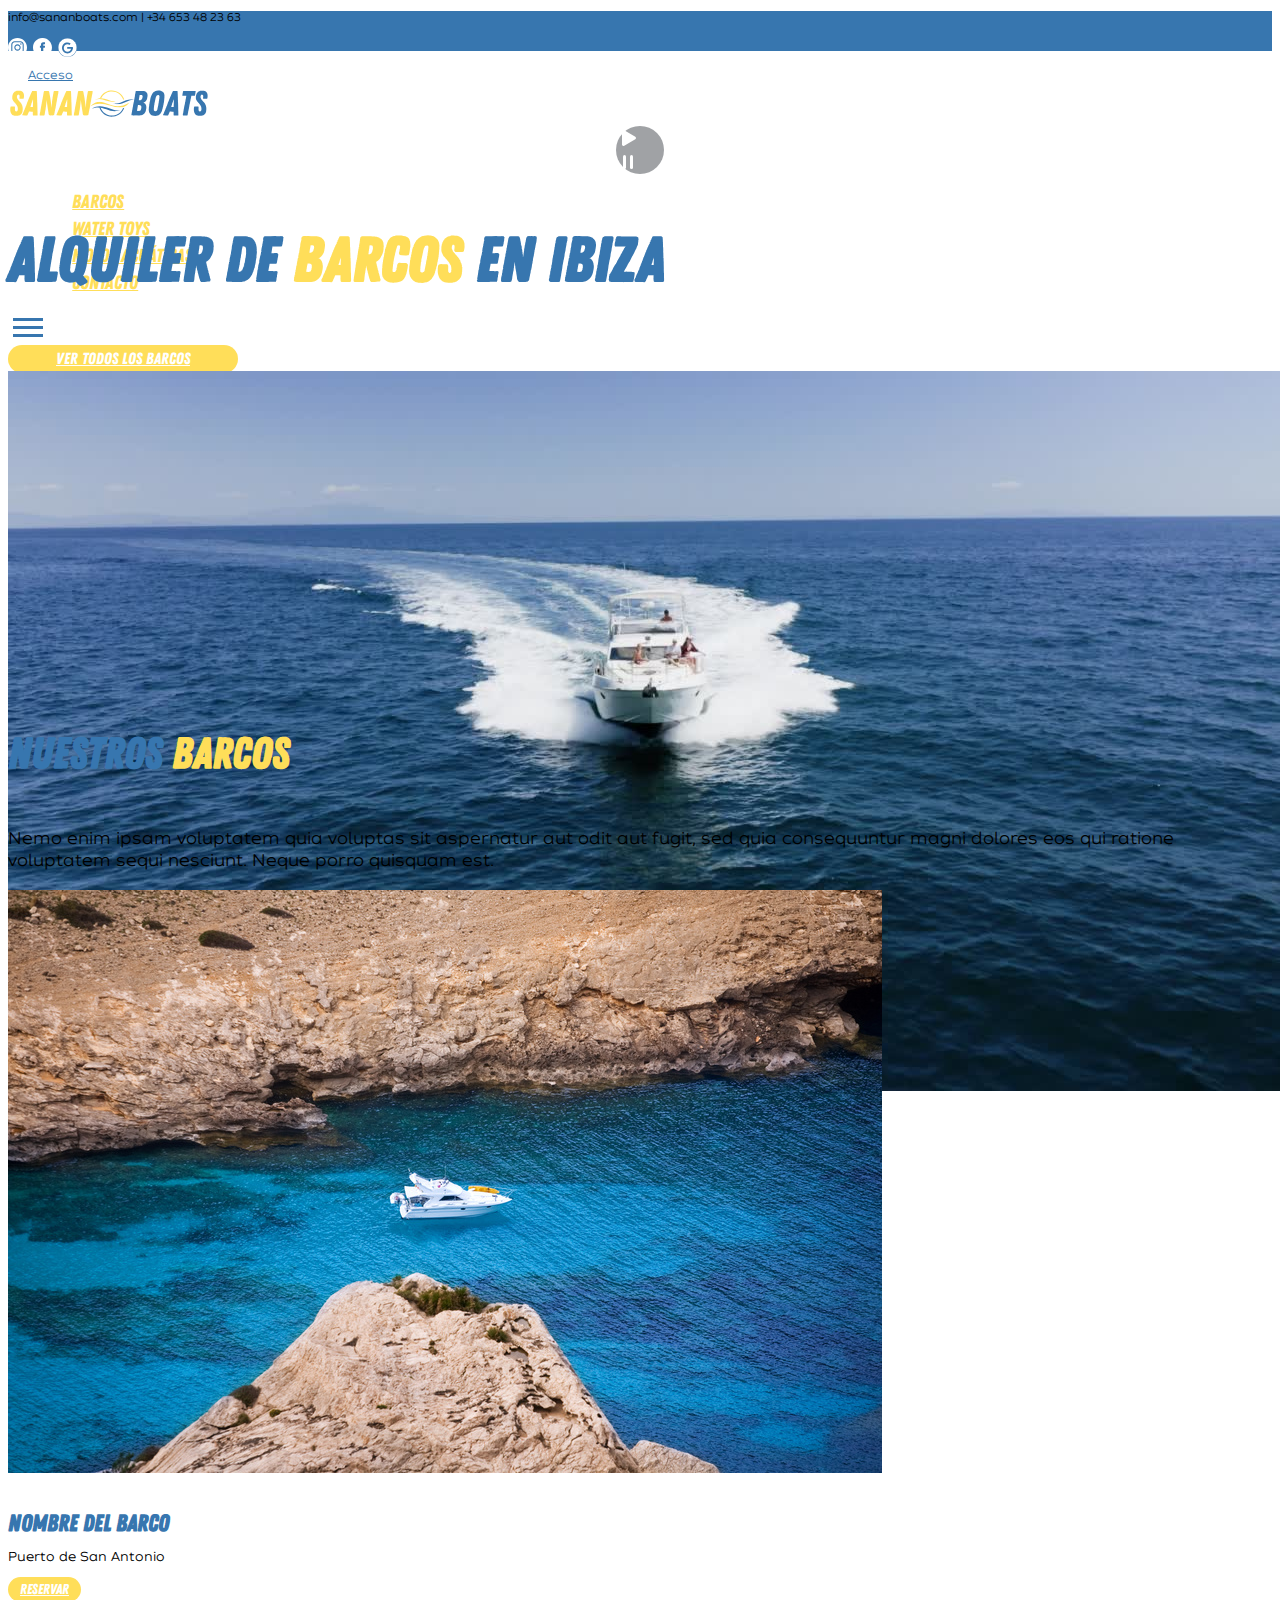
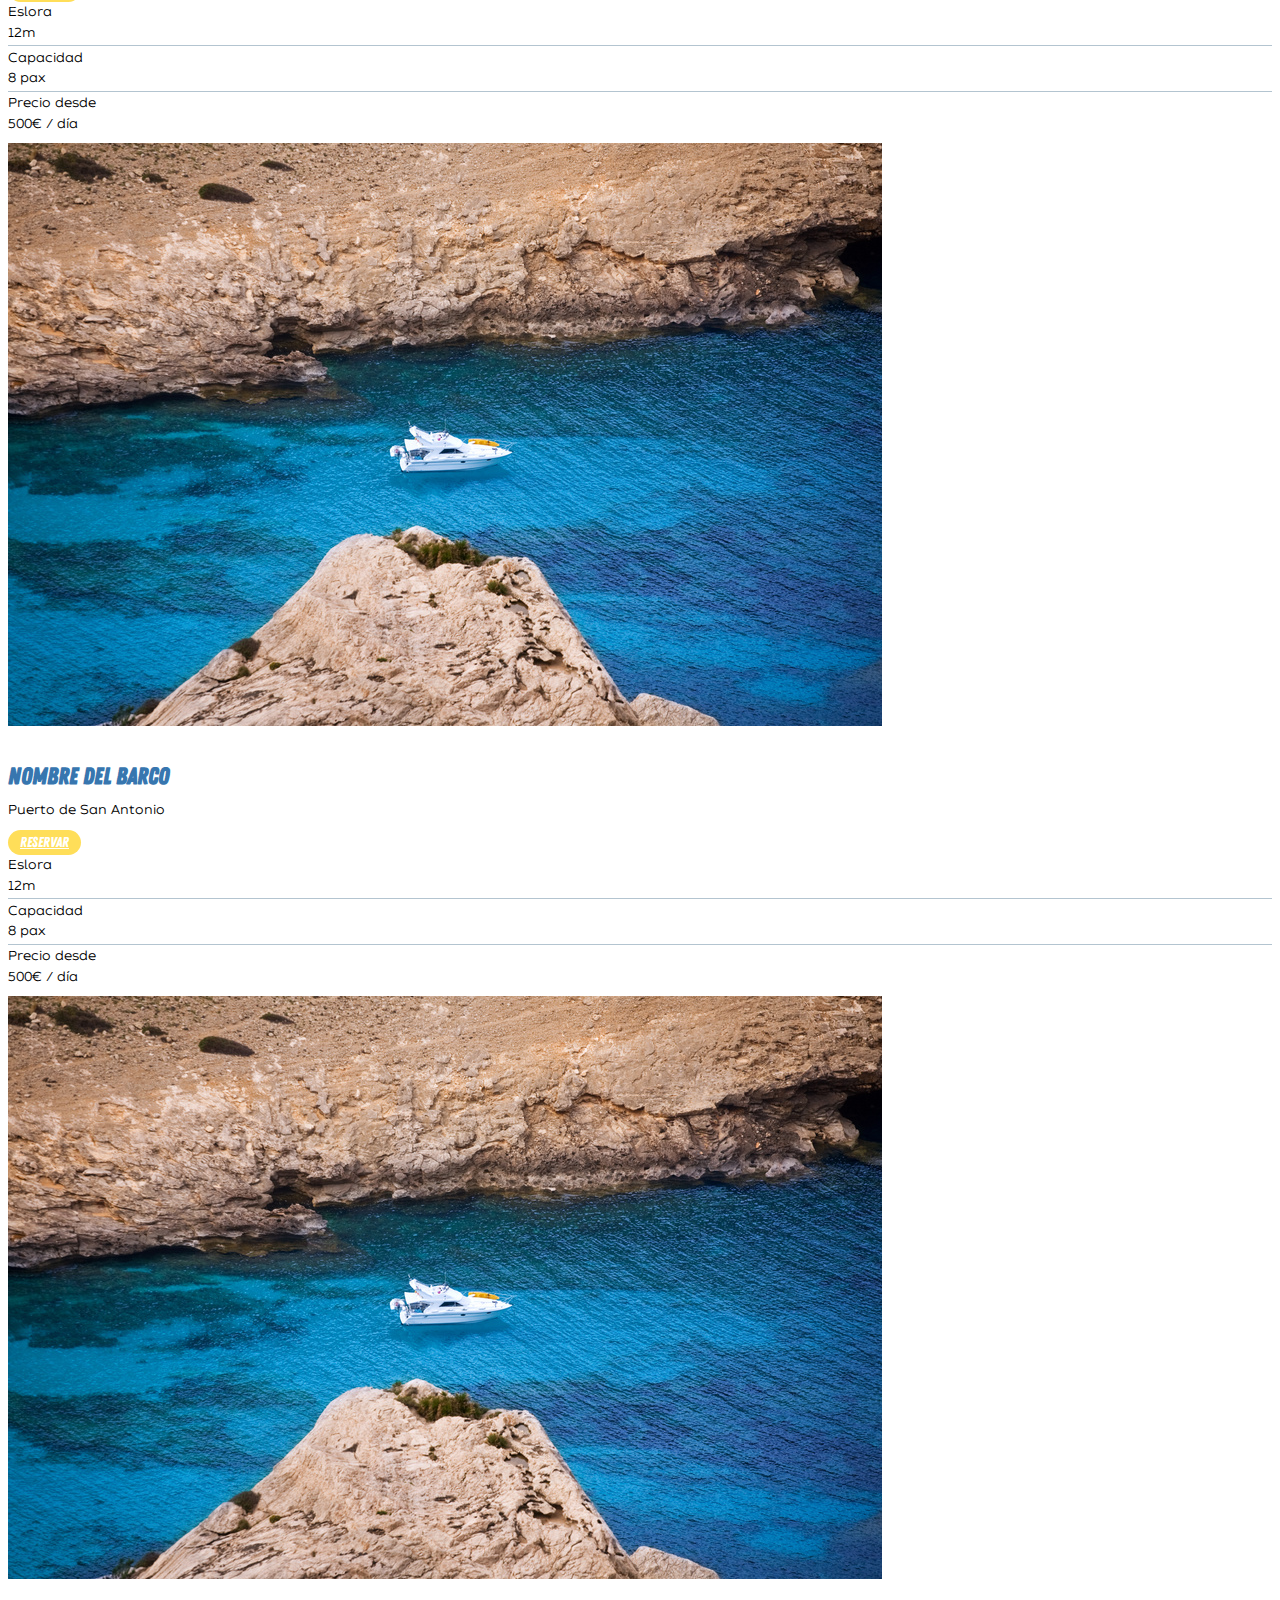
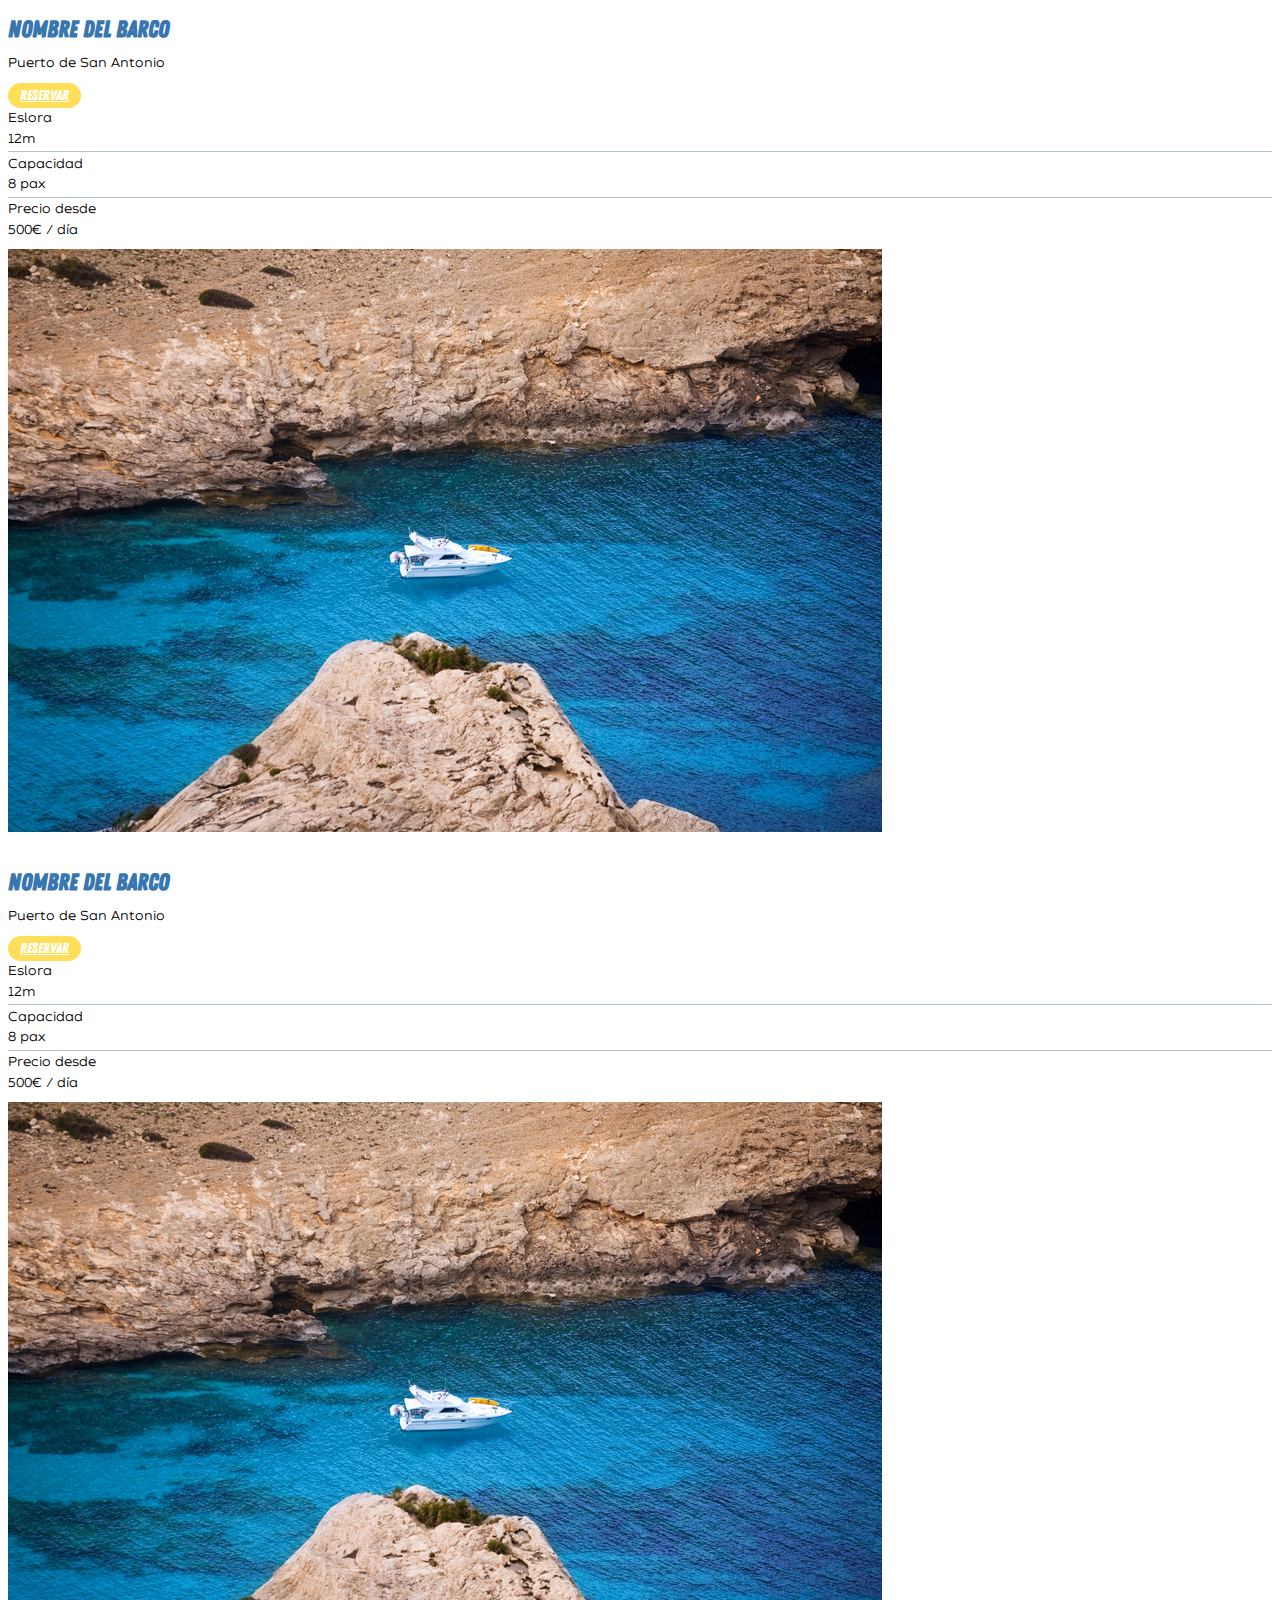
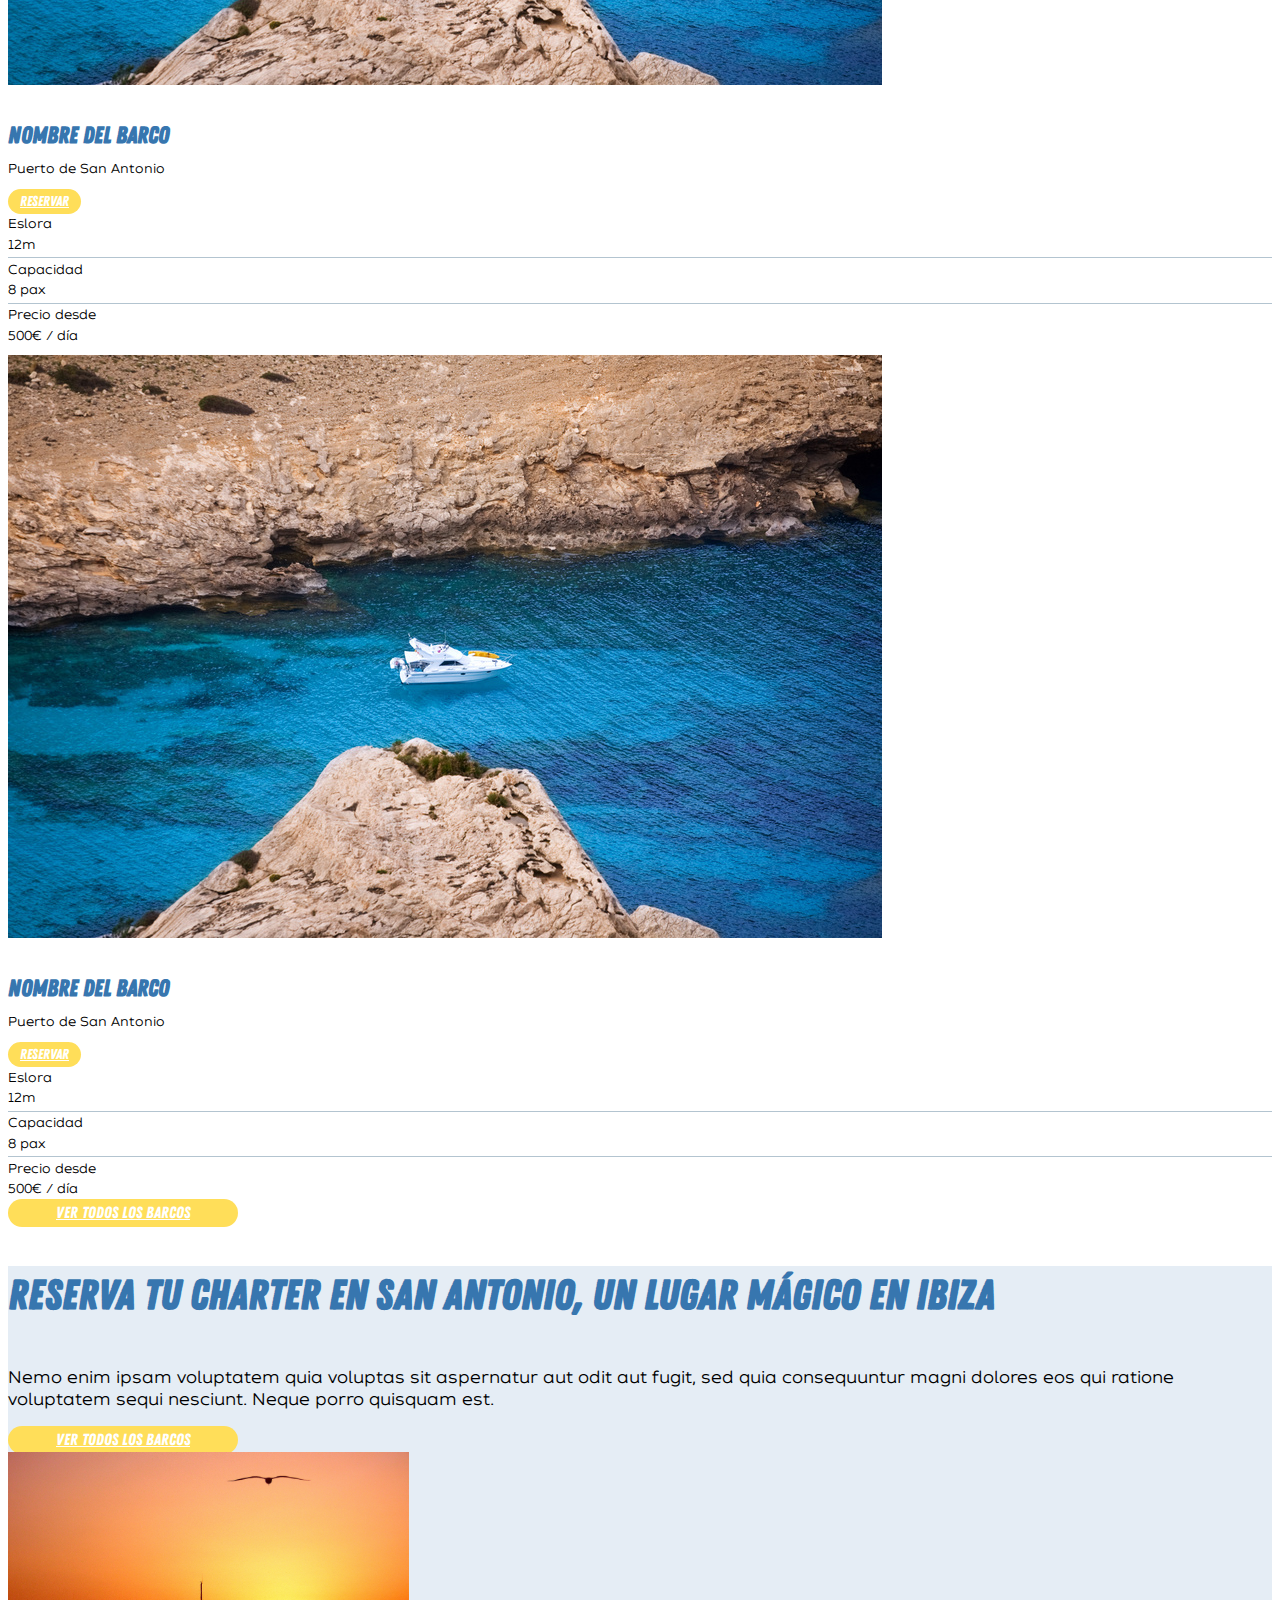
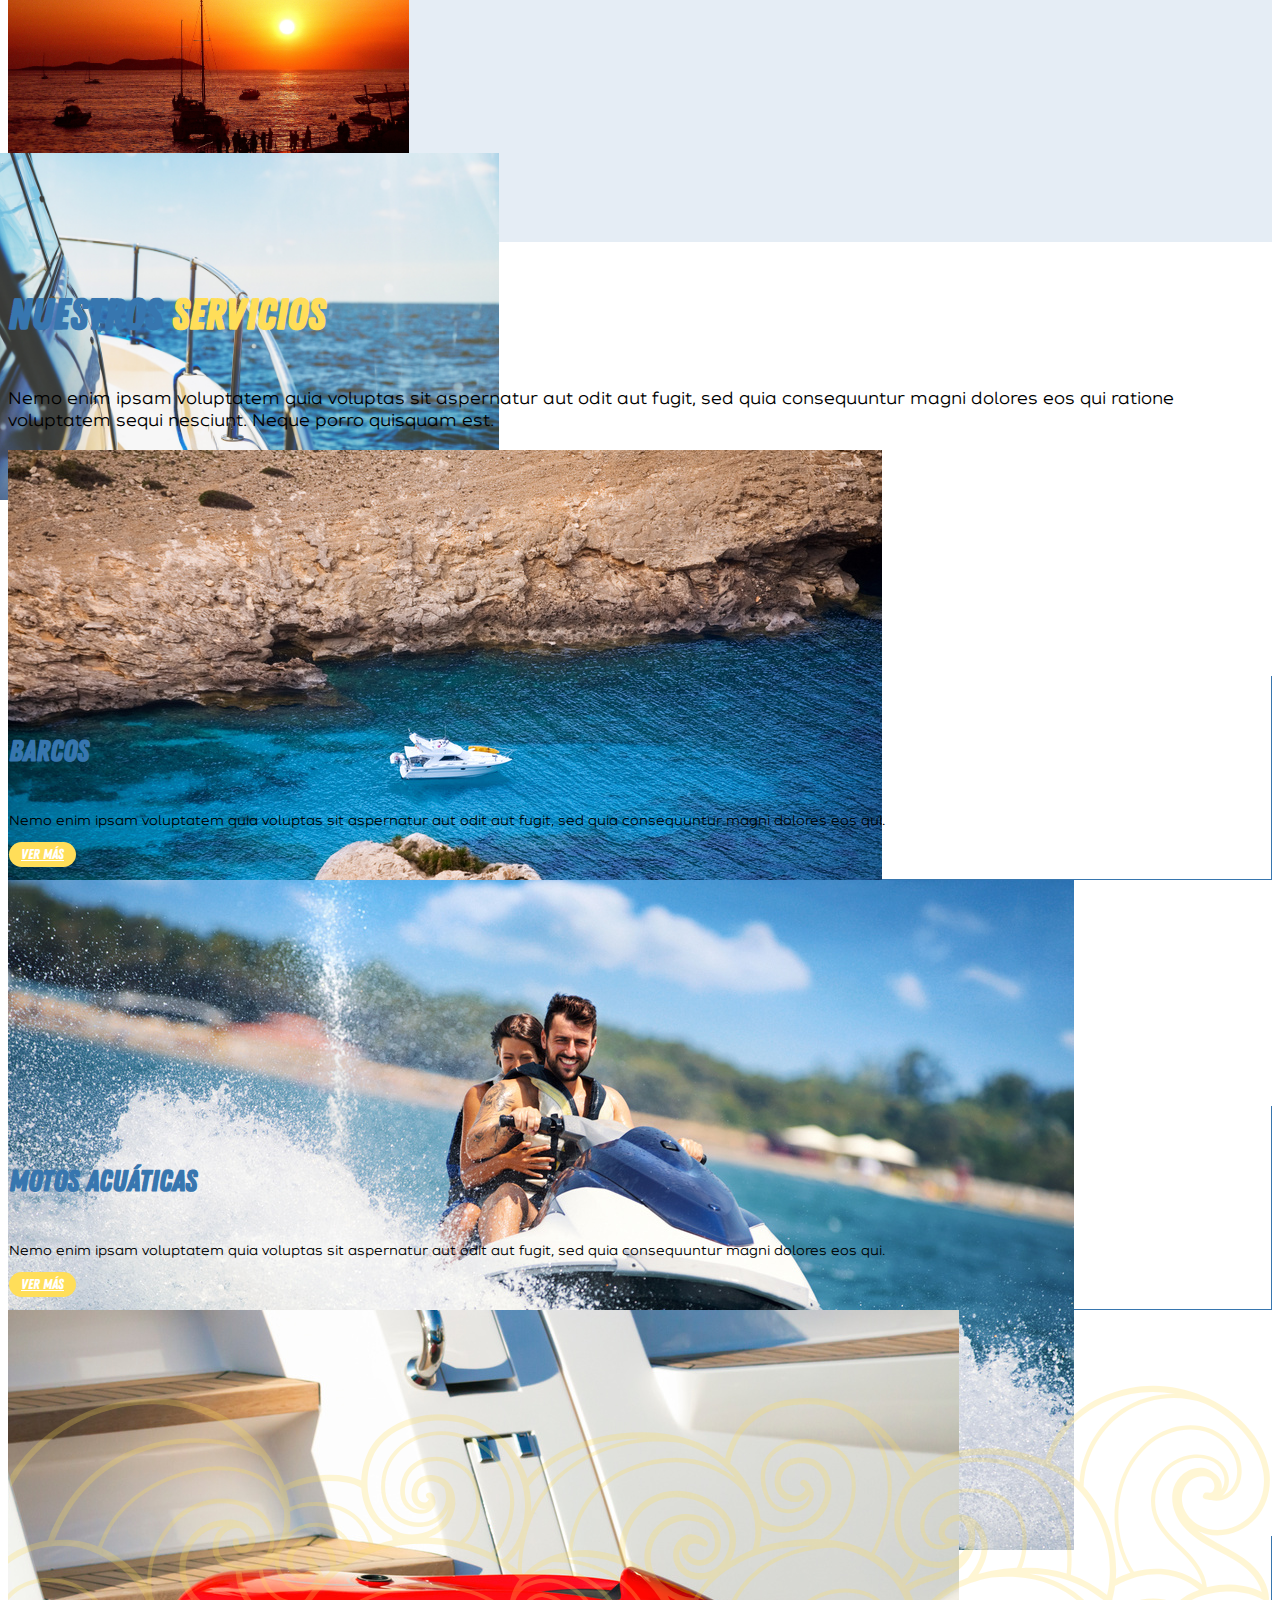
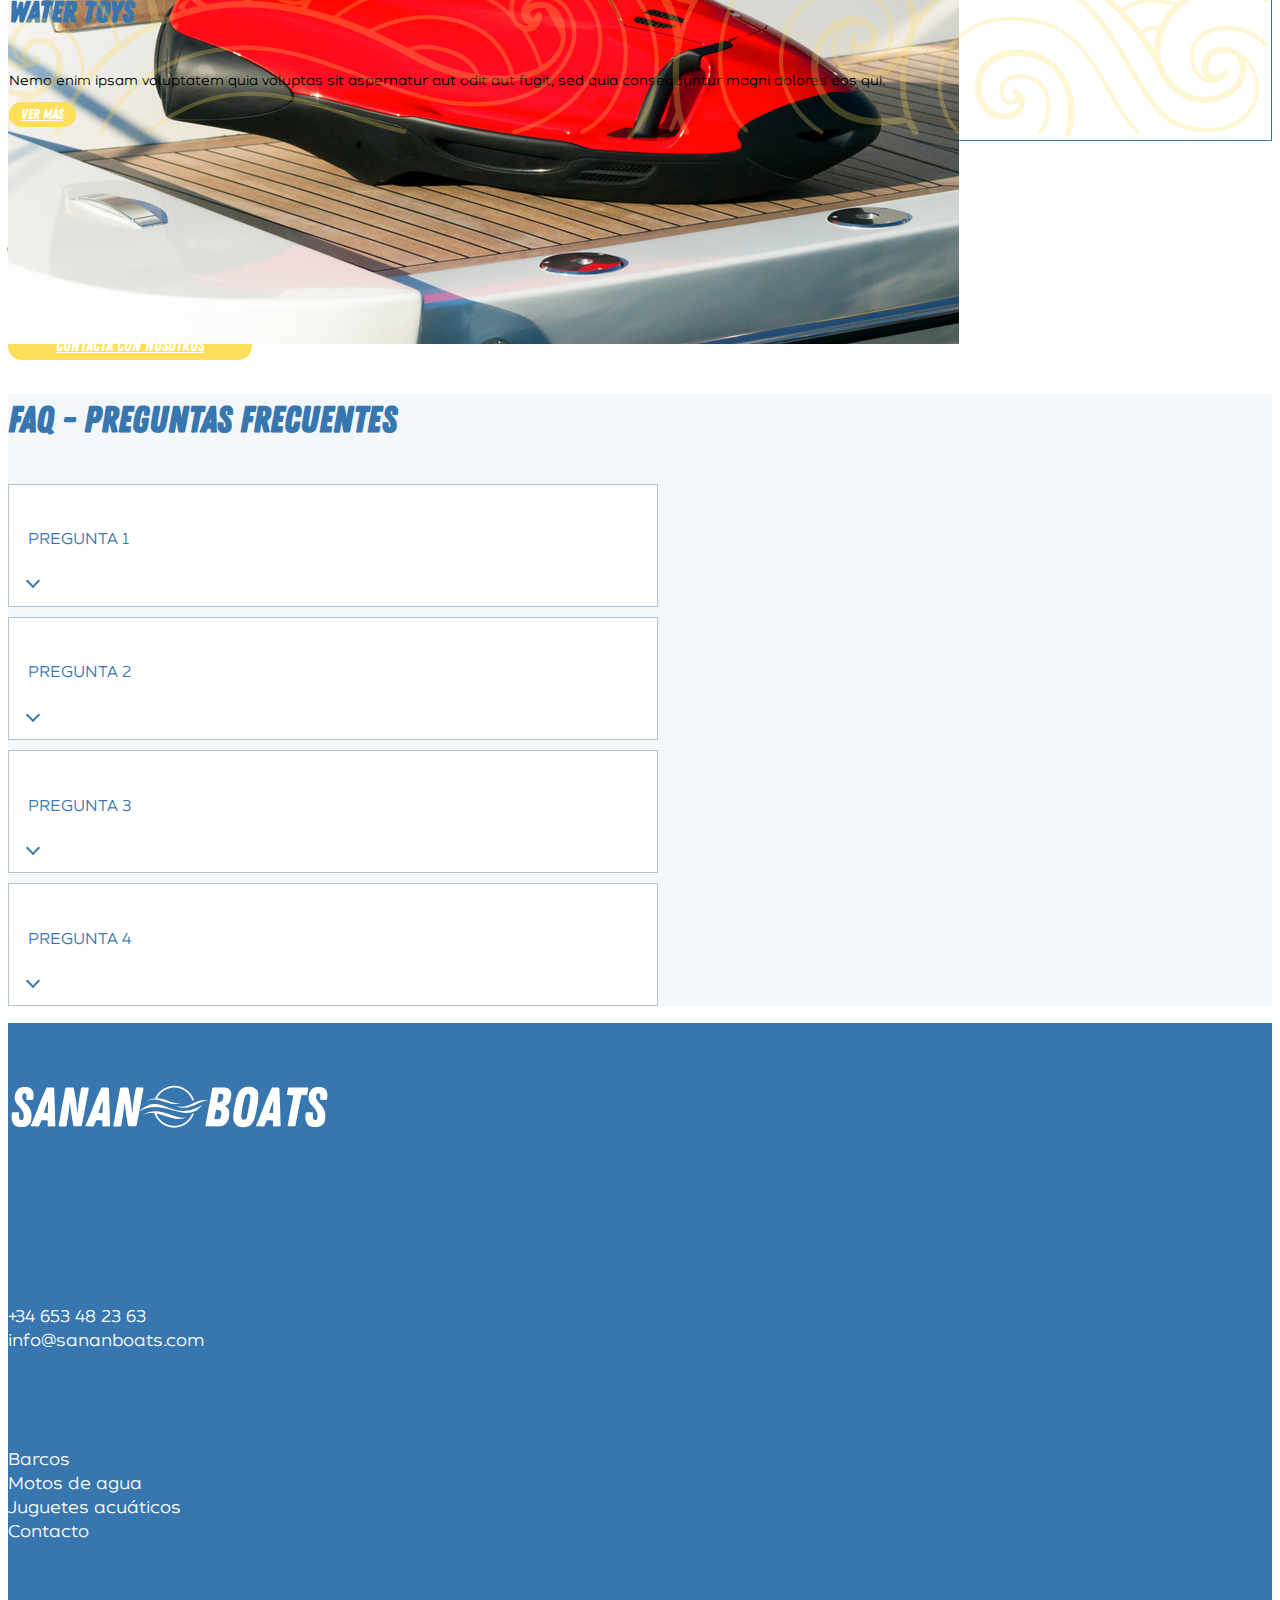
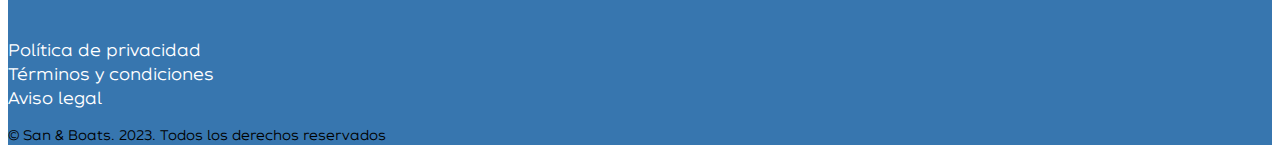
==== commit 1029c93e: "feat: Added hamburger menu for mobile responsive" ====
--- a/index.html
+++ b/index.html
@@ -38,7 +38,7 @@
         <section class="banner-section overflow-hidden">
             <div class="container-fluid h-100 position-relative align-items-center justify-content-center px-0">
                 <!-- Navbar -->
-                <nav class="navbar thm-navbar thm-navbar-transparent position absolute start-0 top-0 end-0 z-index-4">
+                <nav class="navbar thm-navbar thm-navbar-transparent position-relative z-index-4">
                     <div class="container thm-container">
                         <a class="logo-container overflow-hidden d-flex align-items-center" href="/">
                             <img class="logo mt-2" src="assets/images/sanan_boats_logo.svg" alt="Logo Sanan Boats" width="200">
@@ -57,6 +57,11 @@
                                 <a class="nav-link" href="contact.html">CONTACTO</a>
                             </li>
                         </ul>
+                        <div class="hamburger d-flex d-md-none flex-column">
+                            <div class="line1"></div>
+                            <div class="line2"></div>
+                            <div class="line3"></div>
+                        </div>
                     </div>
                 </nav>
                 <div class="container thm-container z-index-3 d-flex align-items-center justify-content-center position-absolute start-0 top-0 end-0 bottom-0">
--- a/assets/css/styles.css
+++ b/assets/css/styles.css
@@ -10,14 +10,15 @@
 04.Forms
 05.Header
 06.Navbar
-07.Boat card
-08.Service card
-09.Footer
-10.Book my charter section
-11.Book with us section
-12.Contact info section
-13.Contact Form Section
-14.Form Boats search
+07.Basic Hamburger menu
+08.Boat card
+09.Service card
+10.Footer
+11.Book my charter section
+12.Book with us section
+13.Contact info section
+14.Contact Form Section
+15.Form Boats search
 *****************************************/
 
 
@@ -313,6 +314,7 @@
 .thm-navbar {
     background-color: #edf3f8;
     height: 75px;
+    z-index: 99;
 }
 
 .thm-navbar-transparent {
@@ -322,6 +324,10 @@
 .thm-navbar .logo-container {
     width: 200px;
     height: 54px;
+}
+
+.thm-navbar .nav-items {
+    transition: .7s ease-out;
 }
 
 .thm-navbar .nav-item {
@@ -337,12 +343,72 @@
     transition: scale .09s;
 }
 
+.thm-navbar-transparent .nav-item .nav-link {
+    color: var(--color-secondary) !important;
+}
+
 .thm-navbar .nav-item .nav-link:hover {
     scale: 1.05;
 }
 
 .thm-navbar .nav-link.active {
     text-decoration: underline;
+}
+
+
+/*--------------------------------------------------------------
+# Basic Hamburger menu
+--------------------------------------------------------------*/
+
+.hamburger {
+    padding: 5px;
+}
+
+.hamburger div {
+    width: 30px;
+    height: 3px;
+    background: var(--color-primary);
+    cursor: pointer;
+    transition: all 0.3s ease;
+}
+
+.hamburger div + div {
+    margin-top: 5px;
+}
+
+@media screen and (max-width: 767px) {
+    .nav-items.open {
+        padding: 16px 25px;
+        position: absolute;
+        left: 0;
+        top: 100%;
+        right: 0;
+        display: flex !important;
+        flex-direction: column;
+        background-color: #edf3f8;
+    }
+
+    .thm-navbar-transparent .nav-items.open {
+        background-color: #edf3f86c;
+        backdrop-filter: blur(5px);
+    }
+
+    .nav-items.open .nav-item .nav-link:hover {
+        scale: 1.015 !important;
+    }
+
+    .hamburger.toggle .line1 {
+        transform: rotate(-45deg) translate(-5px,6px);
+    }
+    
+    .hamburger.toggle .line2 {
+        transition: all 0.7s ease;
+        width:0;
+    }
+    
+    .hamburger.toggle .line3 {
+        transform: rotate(45deg) translate(-5px,-6px);
+    }
 }
 
 
